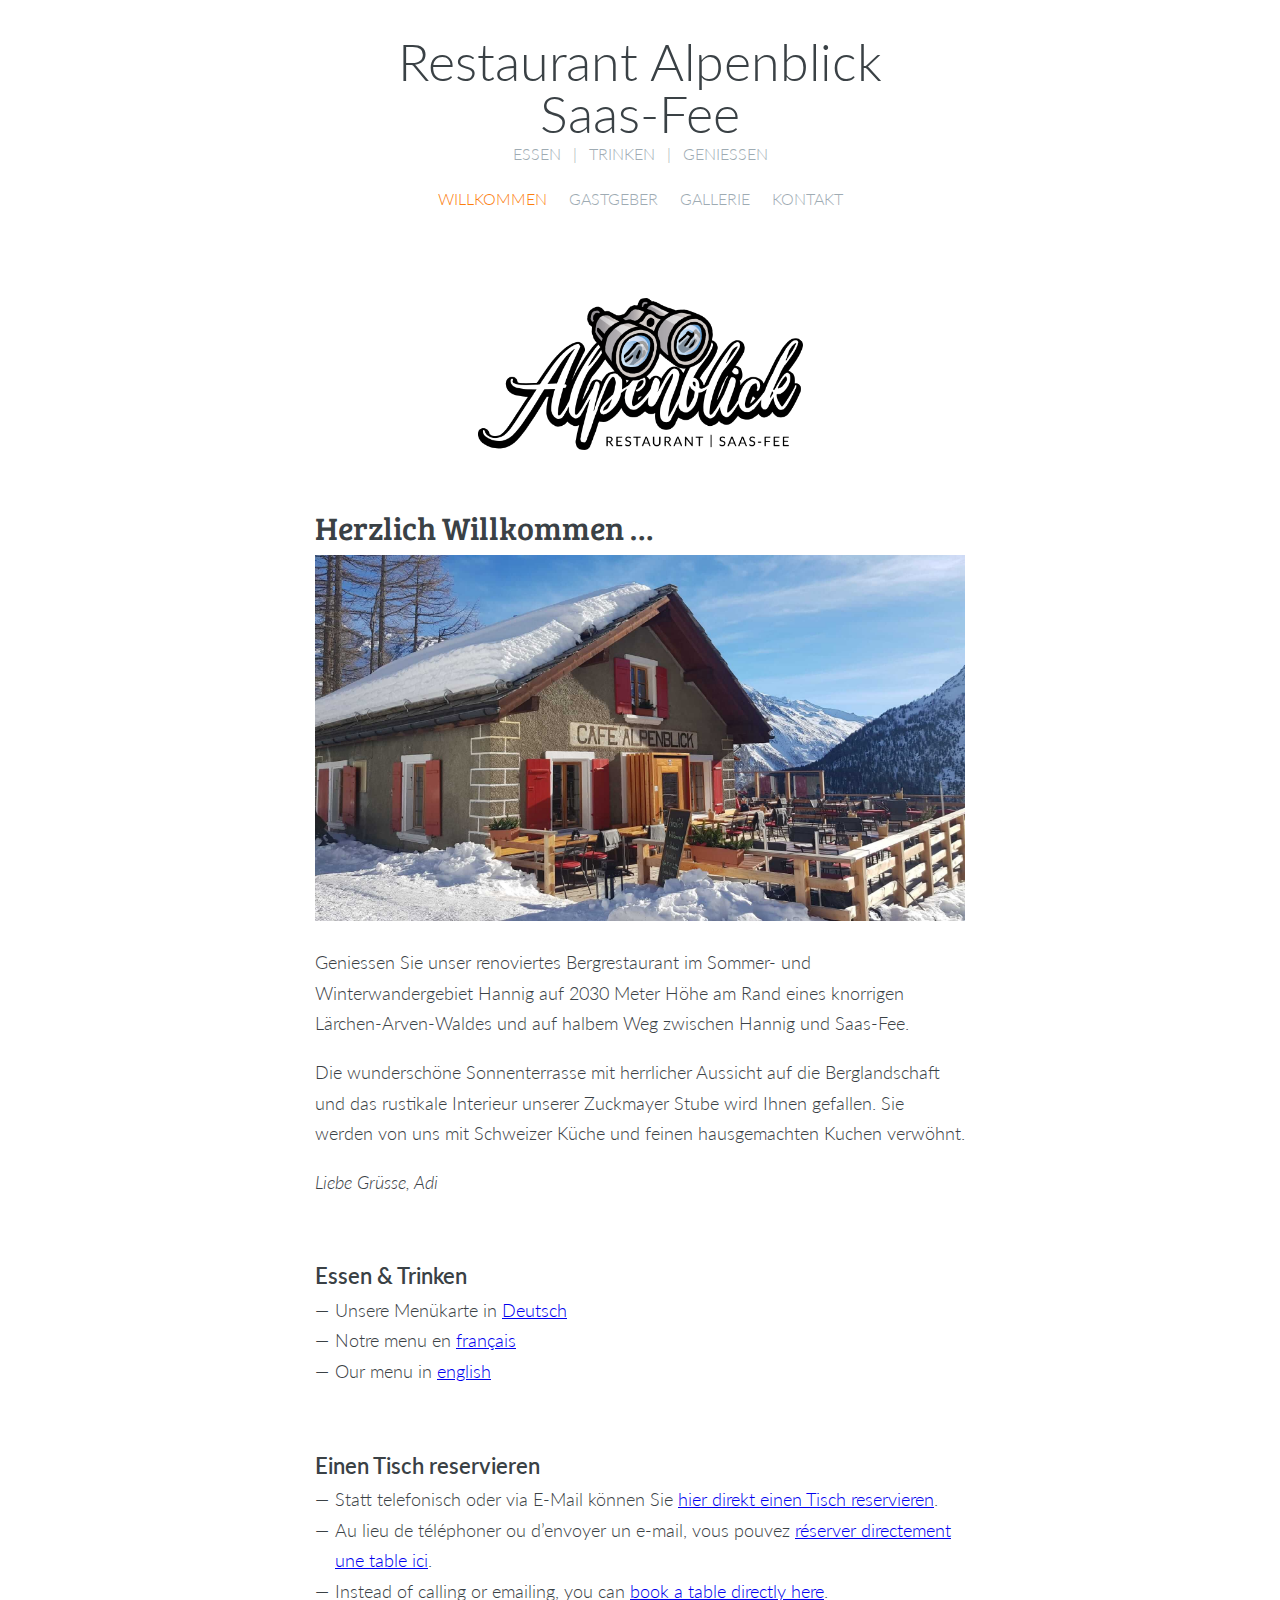
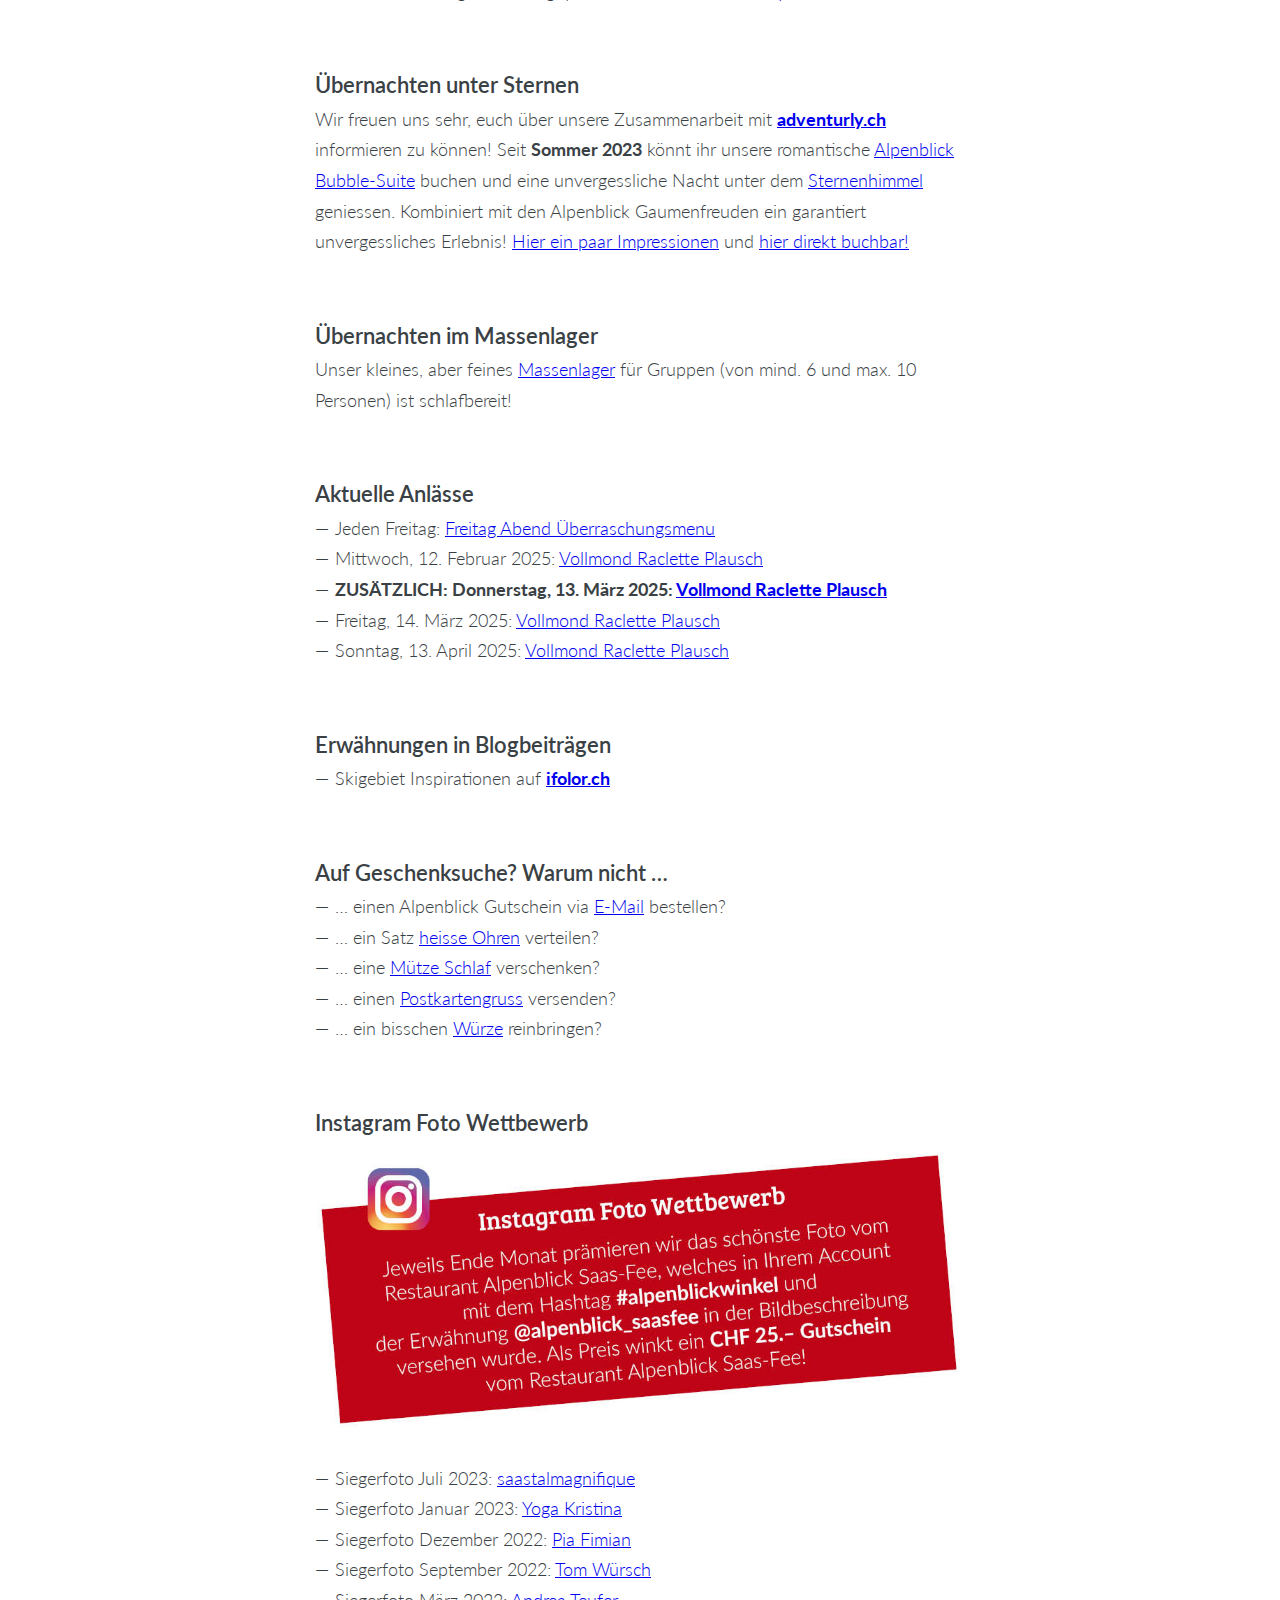
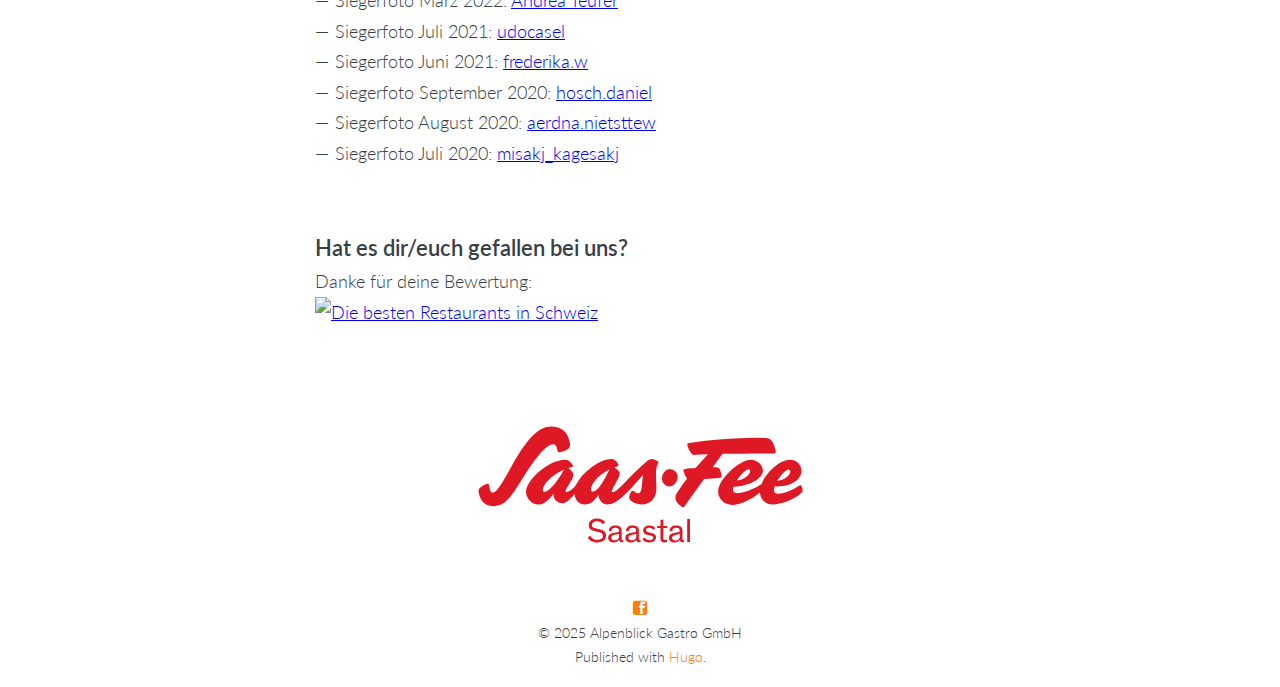
==== index.html @ 5781c960 "deploy: RetoZ/alpenblick-hugo@eaf0010322416b15259f20ec40ad30b18647a12d" ====
<!doctype html><html><head><meta name=generator content="Hugo 0.142.0"><meta charset=utf-8><meta http-equiv=X-UA-Compatible content="IE=edge"><title>Restaurant Alpenblick
</title><meta name=HandheldFriendly content="True"><meta name=viewport content="width=device-width,initial-scale=1"><link rel=stylesheet type=text/css href=/assets/css/normalize.css><link rel=stylesheet type=text/css href=/assets/css/icons.css><link rel=stylesheet type=text/css href=/assets/css/screen.css><link href="https://fonts.loli.net/css?family=Bree+Serif|Lato:100,100i,300,300i,400,400i,700,700i|Source+Code+Pro:300,400,500,700" rel=stylesheet><link rel=stylesheet href=/css/style.3af1e36d49b4e7aa6063a6a0d5d98c82af2ff0091cfccd1c402d019e5bbdfb0a.css integrity="sha256-OvHjbUm056pgY6ag1dmMgq8v8Akc/M0cQC0Bnlu9+wo=" media=screen><script src=https://cdn.jsdelivr.net/npm/jquery@1.12.4/dist/jquery.min.js></script><script type=text/javascript src=/assets/bigfoot/dist/bigfoot.js></script><link rel=stylesheet type=text/css href=/assets/bigfoot/dist/bigfoot-number.css><script type=text/javascript>$.bigfoot()</script></head><body class=homepage><header class=main-header><div class=main-header-content><h1 class=blog-title><a href=/>Restaurant Alpenblick<br>Saas-Fee</a></h1><h2 class=blog-description>Essen   |   Trinken   |   Geniessen</h2></div><div class=nav><a class="nav- nav-current" role=presentation href=/>Willkommen</a>
<a class=nav- role=presentation href=/about/>Gastgeber</a>
<a class=nav- role=presentation href=/gallery/>Gallerie</a>
<a class=nav- role=presentation href=/contact/>Kontakt</a></div></header><main class=content role=main><img src=images/Restaurant_Alpenblick_Saas_Fee_BLAU.png alt="Restaurant Alpenblick Saas-Fee Logo" class=logo><h1 id=herzlich-willkommen->Herzlich Willkommen &mldr;</h1><p><img src=images/Alpenblick_Ansicht_16.jpg alt=Alpenblick title=Alpenblick></p><p>Geniessen Sie unser renoviertes Bergrestaurant im Sommer- und Winterwandergebiet Hannig auf 2030 Meter Höhe am Rand eines knorrigen Lärchen-Arven-Waldes und auf halbem Weg zwischen Hannig und Saas-Fee.</p><p>Die wunderschöne Sonnenterrasse mit herrlicher Aussicht auf die Berglandschaft und das rustikale Interieur unserer Zuckmayer Stube wird Ihnen gefallen. Sie werden von uns mit Schweizer Küche und feinen hausgemachten Kuchen verwöhnt.</p><p><em>Liebe Grüsse, Adi</em></p><h2 id=essen--trinken>Essen & Trinken</h2><ul><li>Unsere Menükarte in <a href=images/Alpenblick_Menukarte_QR_Code_DE.pdf target=_blank>Deutsch</a></li><li>Notre menu en <a href=images/Alpenblick_Menukarte_QR_Code_FR.pdf target=_blank>français</a></li><li>Our menu in <a href=images/Alpenblick_Menukarte_QR_Code_EN.pdf target=_blank>english</a></li></ul><h2 id=einen-tisch-reservieren>Einen Tisch reservieren</h2><ul><li>Statt telefonisch oder via E-Mail können Sie <a href="https://reserve.foratable.com?restaurantHash=3be5e5e9c7df6d02cb707c204c71a1ba" target=_blank>hier direkt einen Tisch reservieren</a>.</li><li>Au lieu de téléphoner ou d&rsquo;envoyer un e-mail, vous pouvez <a href="https://reserve.foratable.com?restaurantHash=3be5e5e9c7df6d02cb707c204c71a1ba" target=_blank>réserver directement une table ici</a>.</li><li>Instead of calling or emailing, you can <a href="https://reserve.foratable.com?restaurantHash=3be5e5e9c7df6d02cb707c204c71a1ba" target=_blank>book a table directly here</a>.</li></ul><h2 id=übernachten-unter-sternen>Übernachten unter Sternen</h2><p>Wir freuen uns sehr, euch über unsere Zusammenarbeit mit <strong><a href=https://www.adventurly.ch target=_blank>adventurly.ch</a></strong> informieren zu können! Seit <strong>Sommer 2023</strong> könnt ihr unsere romantische <a href=images/Alpenblick_Bubble-Suite_Tag.jpg target=_blank>Alpenblick Bubble-Suite</a> buchen und eine unvergessliche Nacht unter dem <a href=images/Alpenblick_Bubble-Suite_Nacht.jpg target=_blank>Sternenhimmel</a> geniessen. Kombiniert mit den Alpenblick Gaumenfreuden ein garantiert unvergessliches Erlebnis! <a href=https://www.alpenblick-saasfee.ch/gallery/ target=_blank>Hier ein paar Impressionen</a> und <a href=https://adventurly.ch/unterkuenfte/bubble-suite-saas-fee/ target=_blank>hier direkt buchbar!</a></p><h2 id=übernachten-im-massenlager>Übernachten im Massenlager</h2><p>Unser kleines, aber feines <a href=images/Alpenblick_Flyer_Uebernachten_2022.jpg target=_blank>Massenlager</a> für Gruppen (von mind. 6 und max. 10 Personen) ist schlafbereit!</p><h2 id=aktuelle-anlässe>Aktuelle Anlässe</h2><ul><li>Jeden Freitag: <a href=images/Alpenblick_Flyer_Freitag_Abend_Menu_2024.jpg target=_blank>Freitag Abend Überraschungsmenu</a></li><li>Mittwoch, 12. Februar 2025: <a href=images/Alpenblick_Flyer_Vollmond_Raclette_Plausch.jpg target=_blank>Vollmond Raclette Plausch</a></li><li><strong>ZUSÄTZLICH: Donnerstag, 13. März 2025: <a href=images/Alpenblick_Flyer_Vollmond_Raclette_Plausch.jpg target=_blank>Vollmond Raclette Plausch</a></strong></li><li>Freitag, 14. März 2025: <a href=images/Alpenblick_Flyer_Vollmond_Raclette_Plausch.jpg target=_blank>Vollmond Raclette Plausch</a></li><li>Sonntag, 13. April 2025: <a href=images/Alpenblick_Flyer_Vollmond_Raclette_Plausch.jpg target=_blank>Vollmond Raclette Plausch</a></li></ul><h2 id=erwähnungen-in-blogbeiträgen>Erwähnungen in Blogbeiträgen</h2><ul><li>Skigebiet Inspirationen auf <strong><a href=https://www.ifolor.ch/inspirationen/skifahren-in-der-schweiz-die-besten-orte target=_blank>ifolor.ch</a></strong></li></ul><h2 id=auf-geschenksuche-warum-nicht->Auf Geschenksuche? Warum nicht &mldr;</h2><ul><li>&mldr; einen Alpenblick Gutschein via <a href="mailto:info@alpenblick-saasfee.ch?Subject=Gutscheinbestellung">E-Mail</a> bestellen?</li><li>&mldr; ein Satz <a href=images/Alpenblick_Stirnband.jpg target=_blank>heisse Ohren</a> verteilen?</li><li>&mldr; eine <a href=images/Alpenblick_Flyer_Uebernachten_2022.jpg target=_blank>Mütze Schlaf</a> verschenken?</li><li>&mldr; einen <a href=images/Alpenblick_Postkarten.jpg target=_blank>Postkartengruss</a> versenden?</li><li>&mldr; ein bisschen <a href=images/Alpenblick_Flyer_Verfeinern_2021.jpg target=_blank>Würze</a> reinbringen?</li></ul><h2 id=instagram-foto-wettbewerb>Instagram Foto Wettbewerb</h2><p><a href=https://www.instagram.com/alpenblick_saasfee/ target=_blank alt=Instagram title=Instagram><img src=images/Alpenblick_Insta_Foto_Wettbewerb.jpg alt=Instagram></a></p><ul><li>Siegerfoto Juli 2023: <a href=images/Alpenblick_alpenblickwinkel_23_07_saastalmagnifique.png target=_blank>saastalmagnifique</a></li><li>Siegerfoto Januar 2023: <a href=images/Alpenblick_alpenblickwinkel_23_01_yoga_kristina.png target=_blank>Yoga Kristina</a></li><li>Siegerfoto Dezember 2022: <a href=images/Alpenblick_alpenblickwinkel_22_12_fimian_pia.png target=_blank>Pia Fimian</a></li><li>Siegerfoto September 2022: <a href=images/Alpenblick_alpenblickwinkel_22_09_wuerschtom.png target=_blank>Tom Würsch</a></li><li>Siegerfoto März 2022: <a href=images/Alpenblick_alpenblickwinkel_22_03_Andrea_Teufer.png target=_blank>Andrea Teufer</a></li><li>Siegerfoto Juli 2021: <a href=images/Alpenblick_alpenblickwinkel_21_07_udocasel.png target=_blank>udocasel</a></li><li>Siegerfoto Juni 2021: <a href=images/Alpenblick_alpenblickwinkel_21_06_frederika_w.png target=_blank>frederika.w</a></li><li>Siegerfoto September 2020: <a href=images/Alpenblick_alpenblickwinkel_20_09_hosch_daniel.png target=_blank>hosch.daniel</a></li><li>Siegerfoto August 2020: <a href=images/Alpenblick_alpenblickwinkel_20_08_aerdna_nietsttew.png target=_blank>aerdna.nietsttew</a></li><li>Siegerfoto Juli 2020: <a href=images/Alpenblick_alpenblickwinkel_20_07_misakj_kagesakj.png target=_blank>misakj_kagesakj</a></li></ul><h2 id=hat-es-direuch-gefallen-bei-uns>Hat es dir/euch gefallen bei uns?</h2><p>Danke für deine Bewertung:<br><a href=https://www.suissegourmet.ch/saas-fee/restaurant-alpenblick/ target=_blank alt="Die besten Restaurants in Schweiz" title="Die besten Restaurants in Schweiz"><img src="https://www.suissegourmet.ch/gourmetbutton/stempel.php?rid=72573" alt="Die besten Restaurants in Schweiz"></a></p><br><p><a href=https://www.saas-fee.ch/ target=_blank alt=Saas-Fee title=Saas-Fee><img src=images/Saas-Fee_Logo_Rot_RGB.svg alt=Saas-Fee class=logo></a></p></main><footer class=site-footer><section class=facebook><a class=icon-facebook href=https://www.facebook.com/saasfee.ch/></a></section><section class=copyright>&copy; 2025 Alpenblick Gastro GmbH</section><section class=poweredby>Published with <a href=https://gohugo.io>Hugo</a>.</section></footer></body></html>
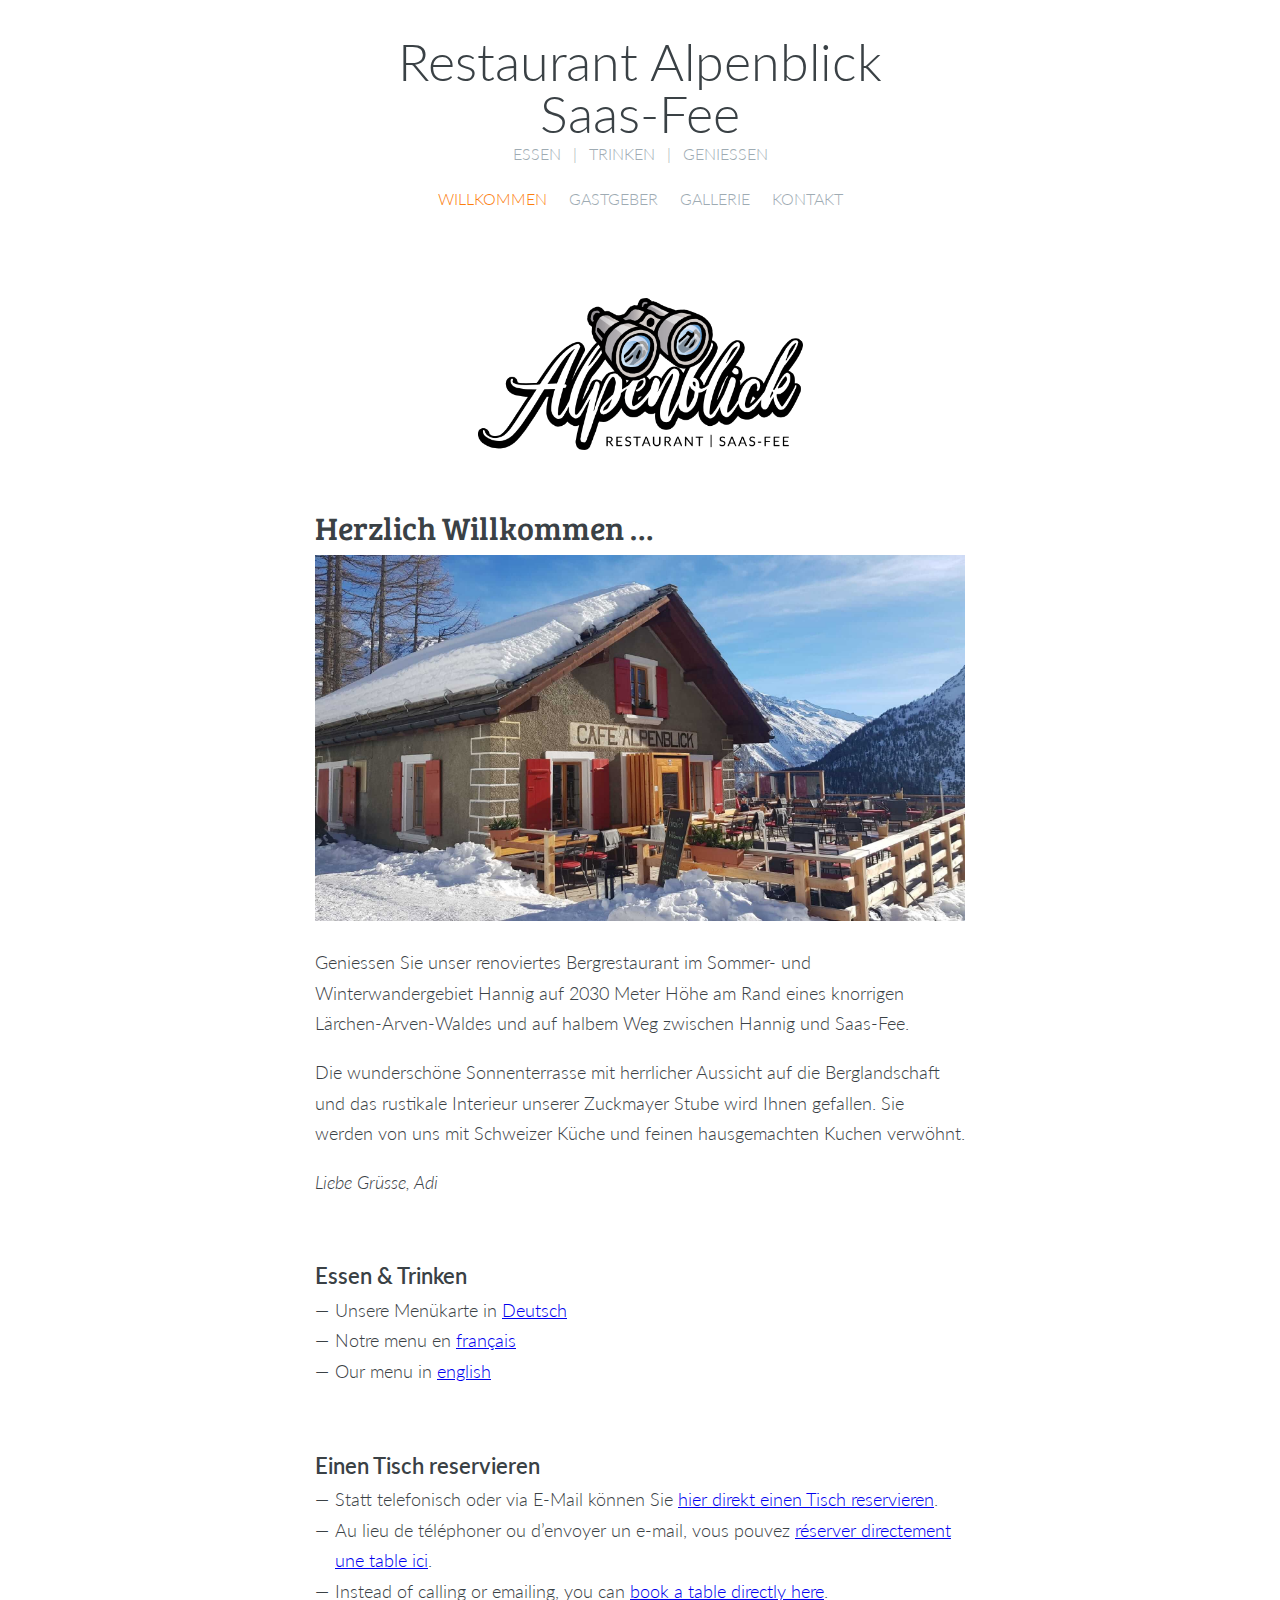
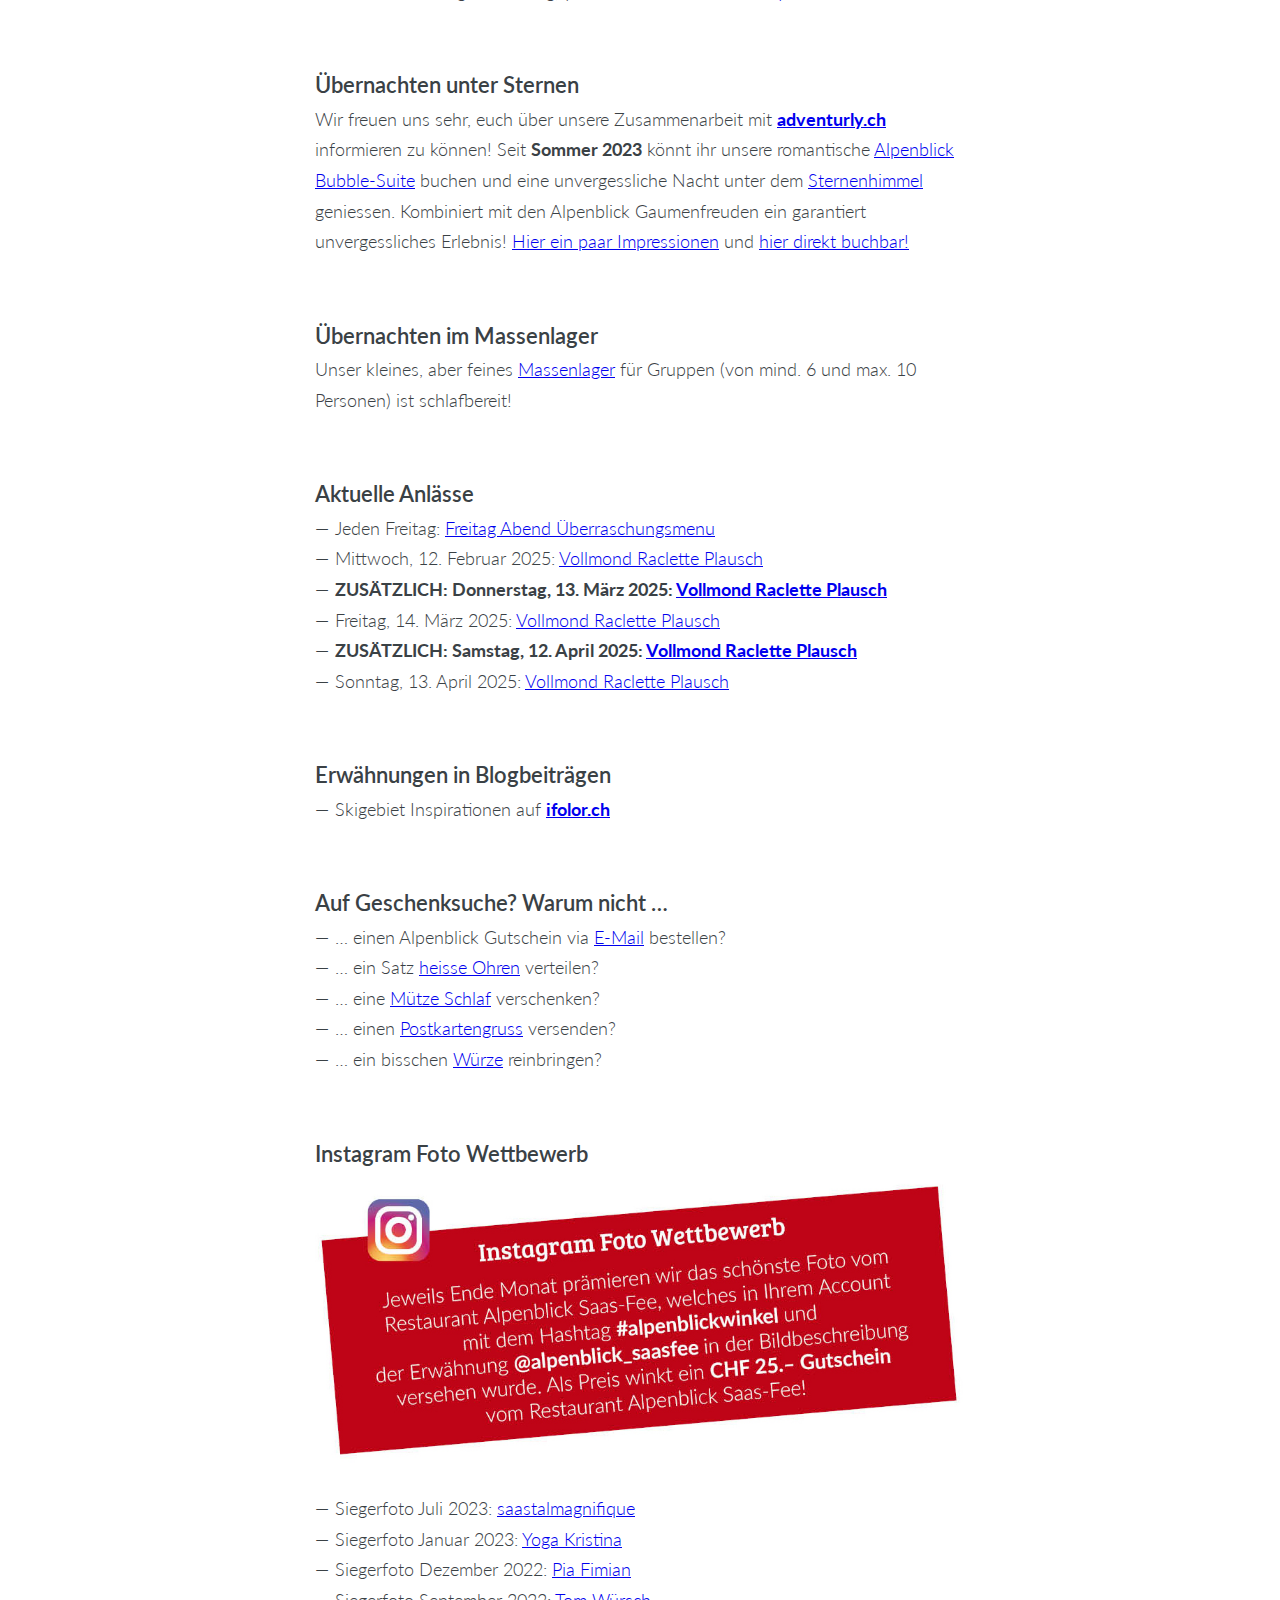
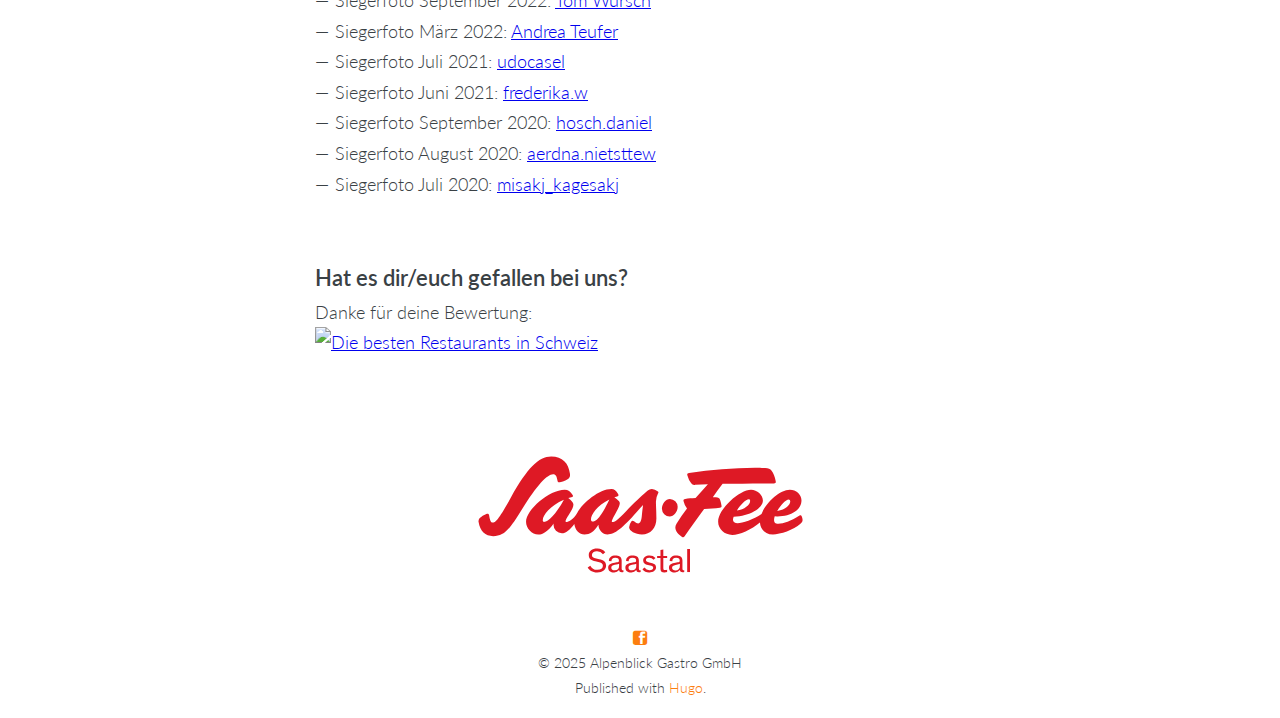
==== commit a5de5d34: "deploy: RetoZ/alpenblick-hugo@705851ea39616f5d61b96201c2abb0cee8f2a1cd" ====
--- a/index.html
+++ b/index.html
@@ -2,4 +2,4 @@
 </title><meta name=HandheldFriendly content="True"><meta name=viewport content="width=device-width,initial-scale=1"><link rel=stylesheet type=text/css href=/assets/css/normalize.css><link rel=stylesheet type=text/css href=/assets/css/icons.css><link rel=stylesheet type=text/css href=/assets/css/screen.css><link href="https://fonts.loli.net/css?family=Bree+Serif|Lato:100,100i,300,300i,400,400i,700,700i|Source+Code+Pro:300,400,500,700" rel=stylesheet><link rel=stylesheet href=/css/style.3af1e36d49b4e7aa6063a6a0d5d98c82af2ff0091cfccd1c402d019e5bbdfb0a.css integrity="sha256-OvHjbUm056pgY6ag1dmMgq8v8Akc/M0cQC0Bnlu9+wo=" media=screen><script src=https://cdn.jsdelivr.net/npm/jquery@1.12.4/dist/jquery.min.js></script><script type=text/javascript src=/assets/bigfoot/dist/bigfoot.js></script><link rel=stylesheet type=text/css href=/assets/bigfoot/dist/bigfoot-number.css><script type=text/javascript>$.bigfoot()</script></head><body class=homepage><header class=main-header><div class=main-header-content><h1 class=blog-title><a href=/>Restaurant Alpenblick<br>Saas-Fee</a></h1><h2 class=blog-description>Essen   |   Trinken   |   Geniessen</h2></div><div class=nav><a class="nav- nav-current" role=presentation href=/>Willkommen</a>
 <a class=nav- role=presentation href=/about/>Gastgeber</a>
 <a class=nav- role=presentation href=/gallery/>Gallerie</a>
-<a class=nav- role=presentation href=/contact/>Kontakt</a></div></header><main class=content role=main><img src=images/Restaurant_Alpenblick_Saas_Fee_BLAU.png alt="Restaurant Alpenblick Saas-Fee Logo" class=logo><h1 id=herzlich-willkommen->Herzlich Willkommen &mldr;</h1><p><img src=images/Alpenblick_Ansicht_16.jpg alt=Alpenblick title=Alpenblick></p><p>Geniessen Sie unser renoviertes Bergrestaurant im Sommer- und Winterwandergebiet Hannig auf 2030 Meter Höhe am Rand eines knorrigen Lärchen-Arven-Waldes und auf halbem Weg zwischen Hannig und Saas-Fee.</p><p>Die wunderschöne Sonnenterrasse mit herrlicher Aussicht auf die Berglandschaft und das rustikale Interieur unserer Zuckmayer Stube wird Ihnen gefallen. Sie werden von uns mit Schweizer Küche und feinen hausgemachten Kuchen verwöhnt.</p><p><em>Liebe Grüsse, Adi</em></p><h2 id=essen--trinken>Essen & Trinken</h2><ul><li>Unsere Menükarte in <a href=images/Alpenblick_Menukarte_QR_Code_DE.pdf target=_blank>Deutsch</a></li><li>Notre menu en <a href=images/Alpenblick_Menukarte_QR_Code_FR.pdf target=_blank>français</a></li><li>Our menu in <a href=images/Alpenblick_Menukarte_QR_Code_EN.pdf target=_blank>english</a></li></ul><h2 id=einen-tisch-reservieren>Einen Tisch reservieren</h2><ul><li>Statt telefonisch oder via E-Mail können Sie <a href="https://reserve.foratable.com?restaurantHash=3be5e5e9c7df6d02cb707c204c71a1ba" target=_blank>hier direkt einen Tisch reservieren</a>.</li><li>Au lieu de téléphoner ou d&rsquo;envoyer un e-mail, vous pouvez <a href="https://reserve.foratable.com?restaurantHash=3be5e5e9c7df6d02cb707c204c71a1ba" target=_blank>réserver directement une table ici</a>.</li><li>Instead of calling or emailing, you can <a href="https://reserve.foratable.com?restaurantHash=3be5e5e9c7df6d02cb707c204c71a1ba" target=_blank>book a table directly here</a>.</li></ul><h2 id=übernachten-unter-sternen>Übernachten unter Sternen</h2><p>Wir freuen uns sehr, euch über unsere Zusammenarbeit mit <strong><a href=https://www.adventurly.ch target=_blank>adventurly.ch</a></strong> informieren zu können! Seit <strong>Sommer 2023</strong> könnt ihr unsere romantische <a href=images/Alpenblick_Bubble-Suite_Tag.jpg target=_blank>Alpenblick Bubble-Suite</a> buchen und eine unvergessliche Nacht unter dem <a href=images/Alpenblick_Bubble-Suite_Nacht.jpg target=_blank>Sternenhimmel</a> geniessen. Kombiniert mit den Alpenblick Gaumenfreuden ein garantiert unvergessliches Erlebnis! <a href=https://www.alpenblick-saasfee.ch/gallery/ target=_blank>Hier ein paar Impressionen</a> und <a href=https://adventurly.ch/unterkuenfte/bubble-suite-saas-fee/ target=_blank>hier direkt buchbar!</a></p><h2 id=übernachten-im-massenlager>Übernachten im Massenlager</h2><p>Unser kleines, aber feines <a href=images/Alpenblick_Flyer_Uebernachten_2022.jpg target=_blank>Massenlager</a> für Gruppen (von mind. 6 und max. 10 Personen) ist schlafbereit!</p><h2 id=aktuelle-anlässe>Aktuelle Anlässe</h2><ul><li>Jeden Freitag: <a href=images/Alpenblick_Flyer_Freitag_Abend_Menu_2024.jpg target=_blank>Freitag Abend Überraschungsmenu</a></li><li>Mittwoch, 12. Februar 2025: <a href=images/Alpenblick_Flyer_Vollmond_Raclette_Plausch.jpg target=_blank>Vollmond Raclette Plausch</a></li><li><strong>ZUSÄTZLICH: Donnerstag, 13. März 2025: <a href=images/Alpenblick_Flyer_Vollmond_Raclette_Plausch.jpg target=_blank>Vollmond Raclette Plausch</a></strong></li><li>Freitag, 14. März 2025: <a href=images/Alpenblick_Flyer_Vollmond_Raclette_Plausch.jpg target=_blank>Vollmond Raclette Plausch</a></li><li>Sonntag, 13. April 2025: <a href=images/Alpenblick_Flyer_Vollmond_Raclette_Plausch.jpg target=_blank>Vollmond Raclette Plausch</a></li></ul><h2 id=erwähnungen-in-blogbeiträgen>Erwähnungen in Blogbeiträgen</h2><ul><li>Skigebiet Inspirationen auf <strong><a href=https://www.ifolor.ch/inspirationen/skifahren-in-der-schweiz-die-besten-orte target=_blank>ifolor.ch</a></strong></li></ul><h2 id=auf-geschenksuche-warum-nicht->Auf Geschenksuche? Warum nicht &mldr;</h2><ul><li>&mldr; einen Alpenblick Gutschein via <a href="mailto:info@alpenblick-saasfee.ch?Subject=Gutscheinbestellung">E-Mail</a> bestellen?</li><li>&mldr; ein Satz <a href=images/Alpenblick_Stirnband.jpg target=_blank>heisse Ohren</a> verteilen?</li><li>&mldr; eine <a href=images/Alpenblick_Flyer_Uebernachten_2022.jpg target=_blank>Mütze Schlaf</a> verschenken?</li><li>&mldr; einen <a href=images/Alpenblick_Postkarten.jpg target=_blank>Postkartengruss</a> versenden?</li><li>&mldr; ein bisschen <a href=images/Alpenblick_Flyer_Verfeinern_2021.jpg target=_blank>Würze</a> reinbringen?</li></ul><h2 id=instagram-foto-wettbewerb>Instagram Foto Wettbewerb</h2><p><a href=https://www.instagram.com/alpenblick_saasfee/ target=_blank alt=Instagram title=Instagram><img src=images/Alpenblick_Insta_Foto_Wettbewerb.jpg alt=Instagram></a></p><ul><li>Siegerfoto Juli 2023: <a href=images/Alpenblick_alpenblickwinkel_23_07_saastalmagnifique.png target=_blank>saastalmagnifique</a></li><li>Siegerfoto Januar 2023: <a href=images/Alpenblick_alpenblickwinkel_23_01_yoga_kristina.png target=_blank>Yoga Kristina</a></li><li>Siegerfoto Dezember 2022: <a href=images/Alpenblick_alpenblickwinkel_22_12_fimian_pia.png target=_blank>Pia Fimian</a></li><li>Siegerfoto September 2022: <a href=images/Alpenblick_alpenblickwinkel_22_09_wuerschtom.png target=_blank>Tom Würsch</a></li><li>Siegerfoto März 2022: <a href=images/Alpenblick_alpenblickwinkel_22_03_Andrea_Teufer.png target=_blank>Andrea Teufer</a></li><li>Siegerfoto Juli 2021: <a href=images/Alpenblick_alpenblickwinkel_21_07_udocasel.png target=_blank>udocasel</a></li><li>Siegerfoto Juni 2021: <a href=images/Alpenblick_alpenblickwinkel_21_06_frederika_w.png target=_blank>frederika.w</a></li><li>Siegerfoto September 2020: <a href=images/Alpenblick_alpenblickwinkel_20_09_hosch_daniel.png target=_blank>hosch.daniel</a></li><li>Siegerfoto August 2020: <a href=images/Alpenblick_alpenblickwinkel_20_08_aerdna_nietsttew.png target=_blank>aerdna.nietsttew</a></li><li>Siegerfoto Juli 2020: <a href=images/Alpenblick_alpenblickwinkel_20_07_misakj_kagesakj.png target=_blank>misakj_kagesakj</a></li></ul><h2 id=hat-es-direuch-gefallen-bei-uns>Hat es dir/euch gefallen bei uns?</h2><p>Danke für deine Bewertung:<br><a href=https://www.suissegourmet.ch/saas-fee/restaurant-alpenblick/ target=_blank alt="Die besten Restaurants in Schweiz" title="Die besten Restaurants in Schweiz"><img src="https://www.suissegourmet.ch/gourmetbutton/stempel.php?rid=72573" alt="Die besten Restaurants in Schweiz"></a></p><br><p><a href=https://www.saas-fee.ch/ target=_blank alt=Saas-Fee title=Saas-Fee><img src=images/Saas-Fee_Logo_Rot_RGB.svg alt=Saas-Fee class=logo></a></p></main><footer class=site-footer><section class=facebook><a class=icon-facebook href=https://www.facebook.com/saasfee.ch/></a></section><section class=copyright>&copy; 2025 Alpenblick Gastro GmbH</section><section class=poweredby>Published with <a href=https://gohugo.io>Hugo</a>.</section></footer></body></html>+<a class=nav- role=presentation href=/contact/>Kontakt</a></div></header><main class=content role=main><img src=images/Restaurant_Alpenblick_Saas_Fee_BLAU.png alt="Restaurant Alpenblick Saas-Fee Logo" class=logo><h1 id=herzlich-willkommen->Herzlich Willkommen &mldr;</h1><p><img src=images/Alpenblick_Ansicht_16.jpg alt=Alpenblick title=Alpenblick></p><p>Geniessen Sie unser renoviertes Bergrestaurant im Sommer- und Winterwandergebiet Hannig auf 2030 Meter Höhe am Rand eines knorrigen Lärchen-Arven-Waldes und auf halbem Weg zwischen Hannig und Saas-Fee.</p><p>Die wunderschöne Sonnenterrasse mit herrlicher Aussicht auf die Berglandschaft und das rustikale Interieur unserer Zuckmayer Stube wird Ihnen gefallen. Sie werden von uns mit Schweizer Küche und feinen hausgemachten Kuchen verwöhnt.</p><p><em>Liebe Grüsse, Adi</em></p><h2 id=essen--trinken>Essen & Trinken</h2><ul><li>Unsere Menükarte in <a href=images/Alpenblick_Menukarte_QR_Code_DE.pdf target=_blank>Deutsch</a></li><li>Notre menu en <a href=images/Alpenblick_Menukarte_QR_Code_FR.pdf target=_blank>français</a></li><li>Our menu in <a href=images/Alpenblick_Menukarte_QR_Code_EN.pdf target=_blank>english</a></li></ul><h2 id=einen-tisch-reservieren>Einen Tisch reservieren</h2><ul><li>Statt telefonisch oder via E-Mail können Sie <a href="https://reserve.foratable.com?restaurantHash=3be5e5e9c7df6d02cb707c204c71a1ba" target=_blank>hier direkt einen Tisch reservieren</a>.</li><li>Au lieu de téléphoner ou d&rsquo;envoyer un e-mail, vous pouvez <a href="https://reserve.foratable.com?restaurantHash=3be5e5e9c7df6d02cb707c204c71a1ba" target=_blank>réserver directement une table ici</a>.</li><li>Instead of calling or emailing, you can <a href="https://reserve.foratable.com?restaurantHash=3be5e5e9c7df6d02cb707c204c71a1ba" target=_blank>book a table directly here</a>.</li></ul><h2 id=übernachten-unter-sternen>Übernachten unter Sternen</h2><p>Wir freuen uns sehr, euch über unsere Zusammenarbeit mit <strong><a href=https://www.adventurly.ch target=_blank>adventurly.ch</a></strong> informieren zu können! Seit <strong>Sommer 2023</strong> könnt ihr unsere romantische <a href=images/Alpenblick_Bubble-Suite_Tag.jpg target=_blank>Alpenblick Bubble-Suite</a> buchen und eine unvergessliche Nacht unter dem <a href=images/Alpenblick_Bubble-Suite_Nacht.jpg target=_blank>Sternenhimmel</a> geniessen. Kombiniert mit den Alpenblick Gaumenfreuden ein garantiert unvergessliches Erlebnis! <a href=https://www.alpenblick-saasfee.ch/gallery/ target=_blank>Hier ein paar Impressionen</a> und <a href=https://adventurly.ch/unterkuenfte/bubble-suite-saas-fee/ target=_blank>hier direkt buchbar!</a></p><h2 id=übernachten-im-massenlager>Übernachten im Massenlager</h2><p>Unser kleines, aber feines <a href=images/Alpenblick_Flyer_Uebernachten_2022.jpg target=_blank>Massenlager</a> für Gruppen (von mind. 6 und max. 10 Personen) ist schlafbereit!</p><h2 id=aktuelle-anlässe>Aktuelle Anlässe</h2><ul><li>Jeden Freitag: <a href=images/Alpenblick_Flyer_Freitag_Abend_Menu_2024.jpg target=_blank>Freitag Abend Überraschungsmenu</a></li><li>Mittwoch, 12. Februar 2025: <a href=images/Alpenblick_Flyer_Vollmond_Raclette_Plausch.jpg target=_blank>Vollmond Raclette Plausch</a></li><li><strong>ZUSÄTZLICH: Donnerstag, 13. März 2025: <a href=images/Alpenblick_Flyer_Vollmond_Raclette_Plausch.jpg target=_blank>Vollmond Raclette Plausch</a></strong></li><li>Freitag, 14. März 2025: <a href=images/Alpenblick_Flyer_Vollmond_Raclette_Plausch.jpg target=_blank>Vollmond Raclette Plausch</a></li><li><strong>ZUSÄTZLICH: Samstag, 12. April 2025: <a href=images/Alpenblick_Flyer_Vollmond_Raclette_Plausch.jpg target=_blank>Vollmond Raclette Plausch</a></strong></li><li>Sonntag, 13. April 2025: <a href=images/Alpenblick_Flyer_Vollmond_Raclette_Plausch.jpg target=_blank>Vollmond Raclette Plausch</a></li></ul><h2 id=erwähnungen-in-blogbeiträgen>Erwähnungen in Blogbeiträgen</h2><ul><li>Skigebiet Inspirationen auf <strong><a href=https://www.ifolor.ch/inspirationen/skifahren-in-der-schweiz-die-besten-orte target=_blank>ifolor.ch</a></strong></li></ul><h2 id=auf-geschenksuche-warum-nicht->Auf Geschenksuche? Warum nicht &mldr;</h2><ul><li>&mldr; einen Alpenblick Gutschein via <a href="mailto:info@alpenblick-saasfee.ch?Subject=Gutscheinbestellung">E-Mail</a> bestellen?</li><li>&mldr; ein Satz <a href=images/Alpenblick_Stirnband.jpg target=_blank>heisse Ohren</a> verteilen?</li><li>&mldr; eine <a href=images/Alpenblick_Flyer_Uebernachten_2022.jpg target=_blank>Mütze Schlaf</a> verschenken?</li><li>&mldr; einen <a href=images/Alpenblick_Postkarten.jpg target=_blank>Postkartengruss</a> versenden?</li><li>&mldr; ein bisschen <a href=images/Alpenblick_Flyer_Verfeinern_2021.jpg target=_blank>Würze</a> reinbringen?</li></ul><h2 id=instagram-foto-wettbewerb>Instagram Foto Wettbewerb</h2><p><a href=https://www.instagram.com/alpenblick_saasfee/ target=_blank alt=Instagram title=Instagram><img src=images/Alpenblick_Insta_Foto_Wettbewerb.jpg alt=Instagram></a></p><ul><li>Siegerfoto Juli 2023: <a href=images/Alpenblick_alpenblickwinkel_23_07_saastalmagnifique.png target=_blank>saastalmagnifique</a></li><li>Siegerfoto Januar 2023: <a href=images/Alpenblick_alpenblickwinkel_23_01_yoga_kristina.png target=_blank>Yoga Kristina</a></li><li>Siegerfoto Dezember 2022: <a href=images/Alpenblick_alpenblickwinkel_22_12_fimian_pia.png target=_blank>Pia Fimian</a></li><li>Siegerfoto September 2022: <a href=images/Alpenblick_alpenblickwinkel_22_09_wuerschtom.png target=_blank>Tom Würsch</a></li><li>Siegerfoto März 2022: <a href=images/Alpenblick_alpenblickwinkel_22_03_Andrea_Teufer.png target=_blank>Andrea Teufer</a></li><li>Siegerfoto Juli 2021: <a href=images/Alpenblick_alpenblickwinkel_21_07_udocasel.png target=_blank>udocasel</a></li><li>Siegerfoto Juni 2021: <a href=images/Alpenblick_alpenblickwinkel_21_06_frederika_w.png target=_blank>frederika.w</a></li><li>Siegerfoto September 2020: <a href=images/Alpenblick_alpenblickwinkel_20_09_hosch_daniel.png target=_blank>hosch.daniel</a></li><li>Siegerfoto August 2020: <a href=images/Alpenblick_alpenblickwinkel_20_08_aerdna_nietsttew.png target=_blank>aerdna.nietsttew</a></li><li>Siegerfoto Juli 2020: <a href=images/Alpenblick_alpenblickwinkel_20_07_misakj_kagesakj.png target=_blank>misakj_kagesakj</a></li></ul><h2 id=hat-es-direuch-gefallen-bei-uns>Hat es dir/euch gefallen bei uns?</h2><p>Danke für deine Bewertung:<br><a href=https://www.suissegourmet.ch/saas-fee/restaurant-alpenblick/ target=_blank alt="Die besten Restaurants in Schweiz" title="Die besten Restaurants in Schweiz"><img src="https://www.suissegourmet.ch/gourmetbutton/stempel.php?rid=72573" alt="Die besten Restaurants in Schweiz"></a></p><br><p><a href=https://www.saas-fee.ch/ target=_blank alt=Saas-Fee title=Saas-Fee><img src=images/Saas-Fee_Logo_Rot_RGB.svg alt=Saas-Fee class=logo></a></p></main><footer class=site-footer><section class=facebook><a class=icon-facebook href=https://www.facebook.com/saasfee.ch/></a></section><section class=copyright>&copy; 2025 Alpenblick Gastro GmbH</section><section class=poweredby>Published with <a href=https://gohugo.io>Hugo</a>.</section></footer></body></html>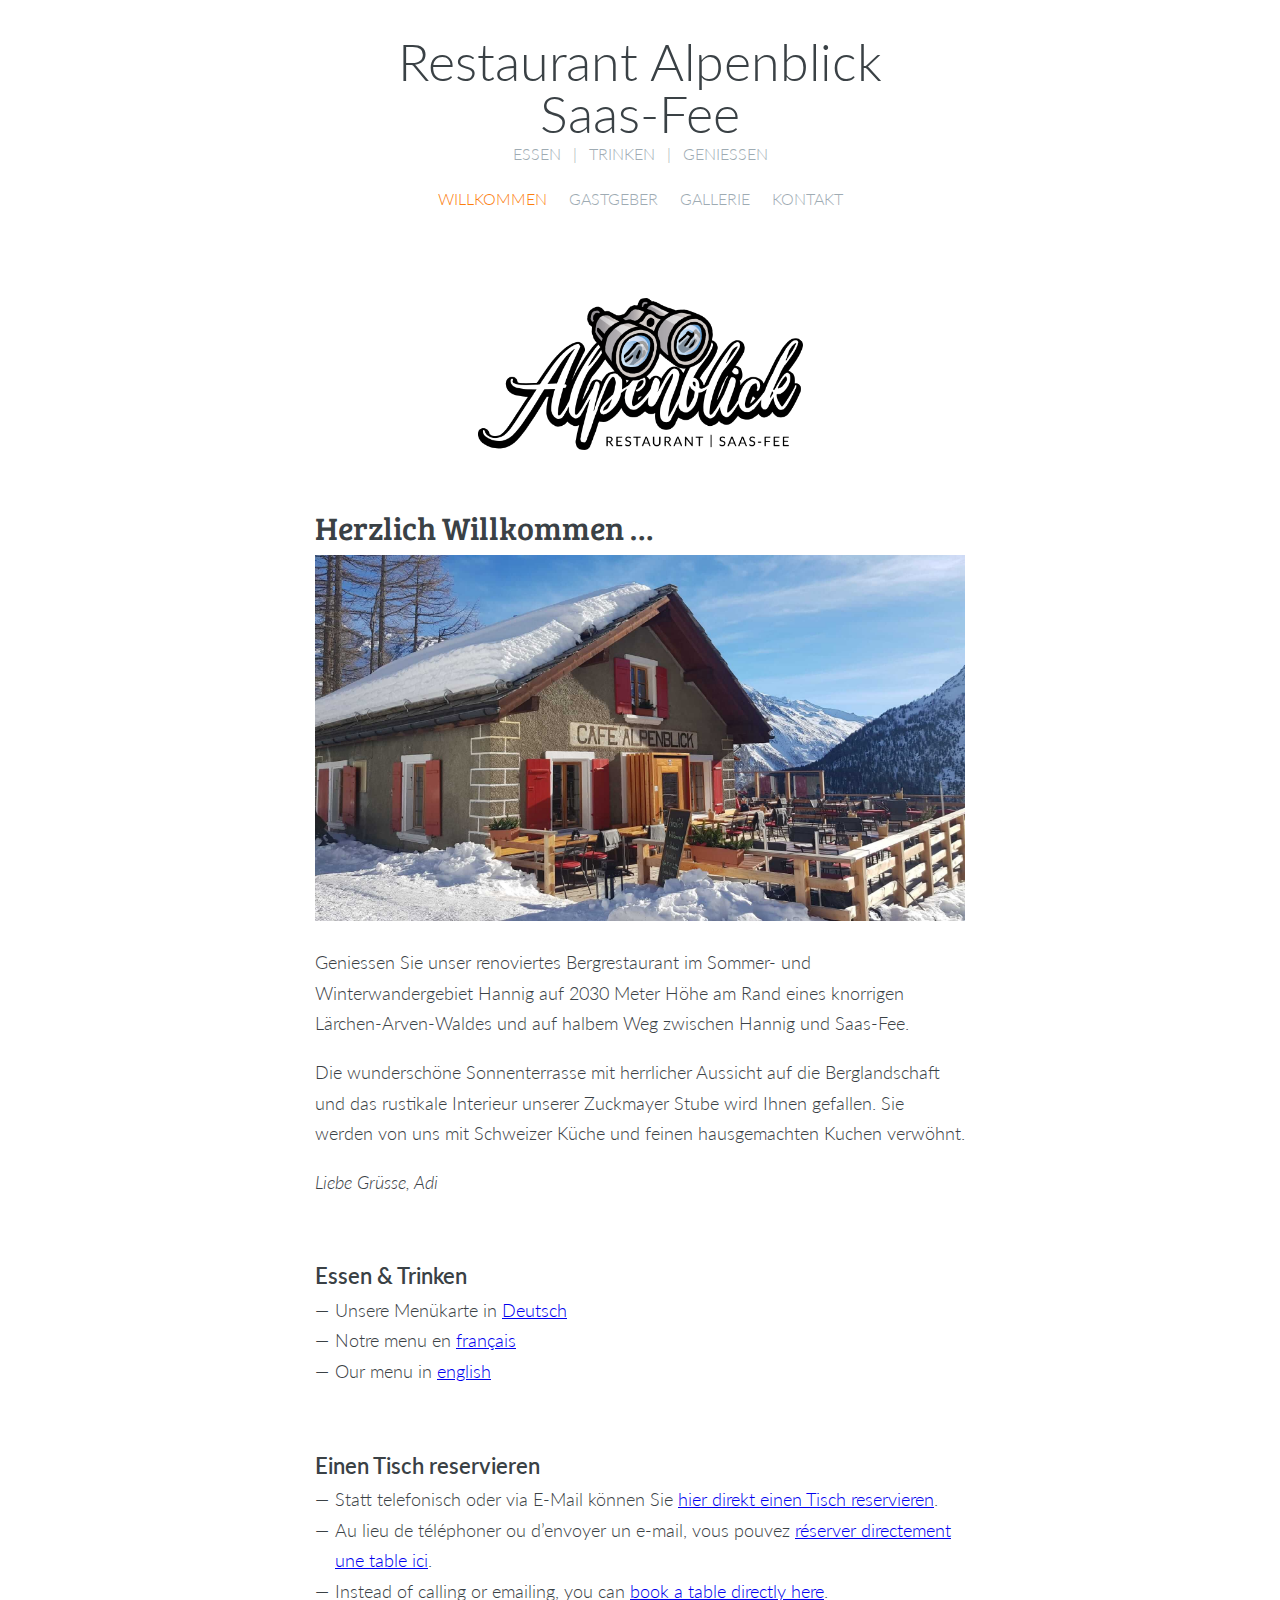
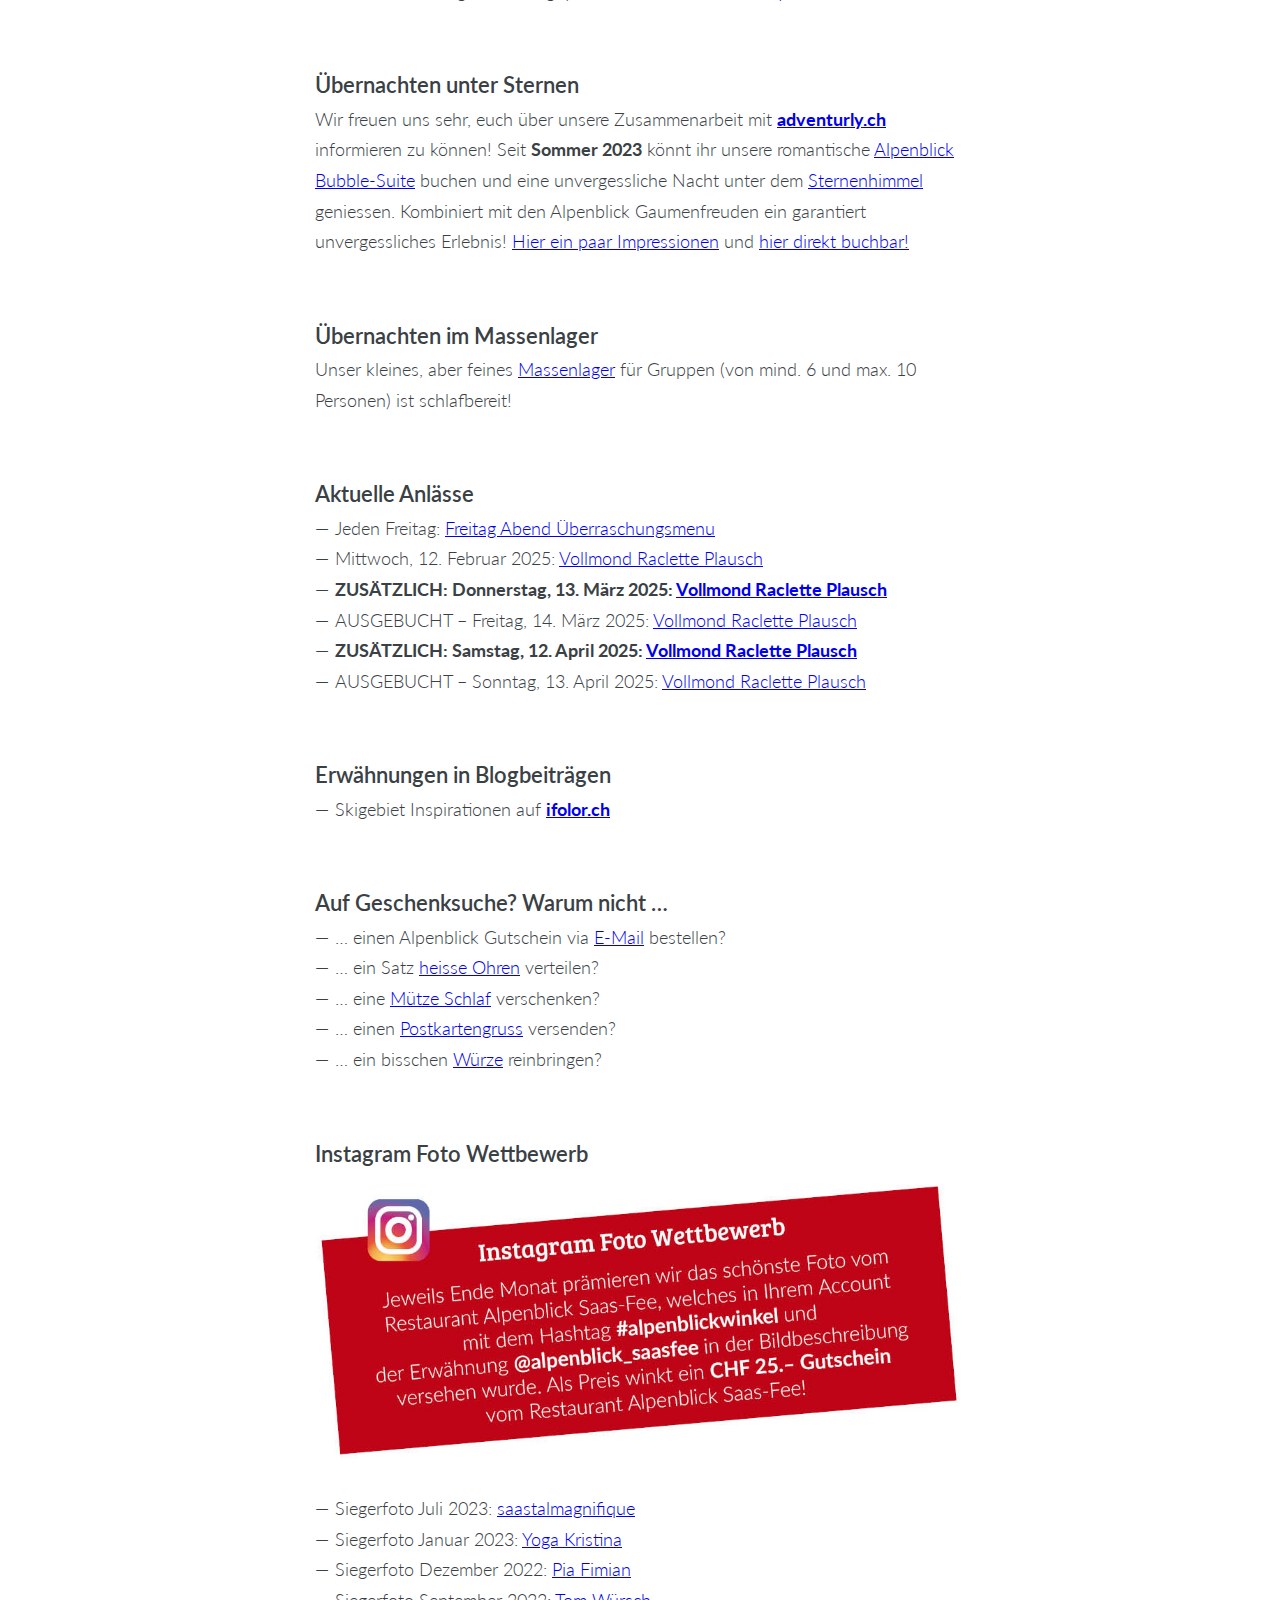
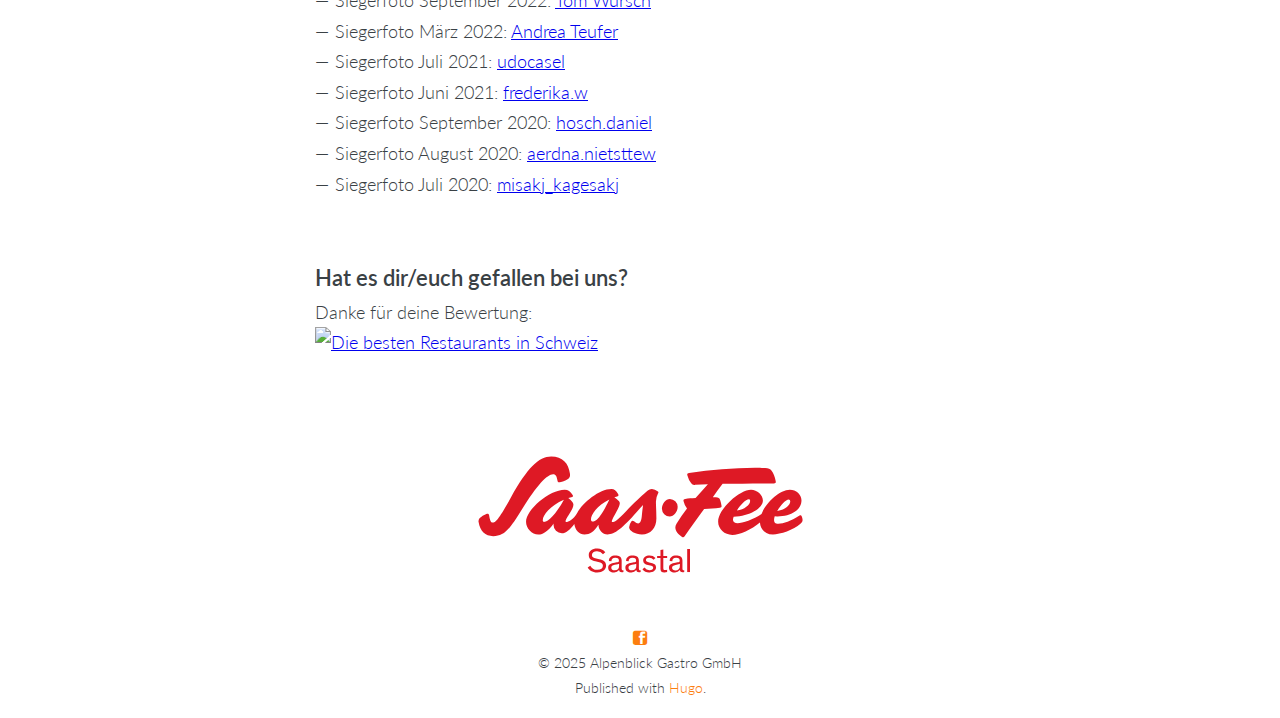
==== commit 3fa7327e: "deploy: RetoZ/alpenblick-hugo@2e07a2d1139e76eff16f93639094c2a77040b0a0" ====
--- a/index.html
+++ b/index.html
@@ -2,4 +2,4 @@
 </title><meta name=HandheldFriendly content="True"><meta name=viewport content="width=device-width,initial-scale=1"><link rel=stylesheet type=text/css href=/assets/css/normalize.css><link rel=stylesheet type=text/css href=/assets/css/icons.css><link rel=stylesheet type=text/css href=/assets/css/screen.css><link href="https://fonts.loli.net/css?family=Bree+Serif|Lato:100,100i,300,300i,400,400i,700,700i|Source+Code+Pro:300,400,500,700" rel=stylesheet><link rel=stylesheet href=/css/style.3af1e36d49b4e7aa6063a6a0d5d98c82af2ff0091cfccd1c402d019e5bbdfb0a.css integrity="sha256-OvHjbUm056pgY6ag1dmMgq8v8Akc/M0cQC0Bnlu9+wo=" media=screen><script src=https://cdn.jsdelivr.net/npm/jquery@1.12.4/dist/jquery.min.js></script><script type=text/javascript src=/assets/bigfoot/dist/bigfoot.js></script><link rel=stylesheet type=text/css href=/assets/bigfoot/dist/bigfoot-number.css><script type=text/javascript>$.bigfoot()</script></head><body class=homepage><header class=main-header><div class=main-header-content><h1 class=blog-title><a href=/>Restaurant Alpenblick<br>Saas-Fee</a></h1><h2 class=blog-description>Essen   |   Trinken   |   Geniessen</h2></div><div class=nav><a class="nav- nav-current" role=presentation href=/>Willkommen</a>
 <a class=nav- role=presentation href=/about/>Gastgeber</a>
 <a class=nav- role=presentation href=/gallery/>Gallerie</a>
-<a class=nav- role=presentation href=/contact/>Kontakt</a></div></header><main class=content role=main><img src=images/Restaurant_Alpenblick_Saas_Fee_BLAU.png alt="Restaurant Alpenblick Saas-Fee Logo" class=logo><h1 id=herzlich-willkommen->Herzlich Willkommen &mldr;</h1><p><img src=images/Alpenblick_Ansicht_16.jpg alt=Alpenblick title=Alpenblick></p><p>Geniessen Sie unser renoviertes Bergrestaurant im Sommer- und Winterwandergebiet Hannig auf 2030 Meter Höhe am Rand eines knorrigen Lärchen-Arven-Waldes und auf halbem Weg zwischen Hannig und Saas-Fee.</p><p>Die wunderschöne Sonnenterrasse mit herrlicher Aussicht auf die Berglandschaft und das rustikale Interieur unserer Zuckmayer Stube wird Ihnen gefallen. Sie werden von uns mit Schweizer Küche und feinen hausgemachten Kuchen verwöhnt.</p><p><em>Liebe Grüsse, Adi</em></p><h2 id=essen--trinken>Essen & Trinken</h2><ul><li>Unsere Menükarte in <a href=images/Alpenblick_Menukarte_QR_Code_DE.pdf target=_blank>Deutsch</a></li><li>Notre menu en <a href=images/Alpenblick_Menukarte_QR_Code_FR.pdf target=_blank>français</a></li><li>Our menu in <a href=images/Alpenblick_Menukarte_QR_Code_EN.pdf target=_blank>english</a></li></ul><h2 id=einen-tisch-reservieren>Einen Tisch reservieren</h2><ul><li>Statt telefonisch oder via E-Mail können Sie <a href="https://reserve.foratable.com?restaurantHash=3be5e5e9c7df6d02cb707c204c71a1ba" target=_blank>hier direkt einen Tisch reservieren</a>.</li><li>Au lieu de téléphoner ou d&rsquo;envoyer un e-mail, vous pouvez <a href="https://reserve.foratable.com?restaurantHash=3be5e5e9c7df6d02cb707c204c71a1ba" target=_blank>réserver directement une table ici</a>.</li><li>Instead of calling or emailing, you can <a href="https://reserve.foratable.com?restaurantHash=3be5e5e9c7df6d02cb707c204c71a1ba" target=_blank>book a table directly here</a>.</li></ul><h2 id=übernachten-unter-sternen>Übernachten unter Sternen</h2><p>Wir freuen uns sehr, euch über unsere Zusammenarbeit mit <strong><a href=https://www.adventurly.ch target=_blank>adventurly.ch</a></strong> informieren zu können! Seit <strong>Sommer 2023</strong> könnt ihr unsere romantische <a href=images/Alpenblick_Bubble-Suite_Tag.jpg target=_blank>Alpenblick Bubble-Suite</a> buchen und eine unvergessliche Nacht unter dem <a href=images/Alpenblick_Bubble-Suite_Nacht.jpg target=_blank>Sternenhimmel</a> geniessen. Kombiniert mit den Alpenblick Gaumenfreuden ein garantiert unvergessliches Erlebnis! <a href=https://www.alpenblick-saasfee.ch/gallery/ target=_blank>Hier ein paar Impressionen</a> und <a href=https://adventurly.ch/unterkuenfte/bubble-suite-saas-fee/ target=_blank>hier direkt buchbar!</a></p><h2 id=übernachten-im-massenlager>Übernachten im Massenlager</h2><p>Unser kleines, aber feines <a href=images/Alpenblick_Flyer_Uebernachten_2022.jpg target=_blank>Massenlager</a> für Gruppen (von mind. 6 und max. 10 Personen) ist schlafbereit!</p><h2 id=aktuelle-anlässe>Aktuelle Anlässe</h2><ul><li>Jeden Freitag: <a href=images/Alpenblick_Flyer_Freitag_Abend_Menu_2024.jpg target=_blank>Freitag Abend Überraschungsmenu</a></li><li>Mittwoch, 12. Februar 2025: <a href=images/Alpenblick_Flyer_Vollmond_Raclette_Plausch.jpg target=_blank>Vollmond Raclette Plausch</a></li><li><strong>ZUSÄTZLICH: Donnerstag, 13. März 2025: <a href=images/Alpenblick_Flyer_Vollmond_Raclette_Plausch.jpg target=_blank>Vollmond Raclette Plausch</a></strong></li><li>Freitag, 14. März 2025: <a href=images/Alpenblick_Flyer_Vollmond_Raclette_Plausch.jpg target=_blank>Vollmond Raclette Plausch</a></li><li><strong>ZUSÄTZLICH: Samstag, 12. April 2025: <a href=images/Alpenblick_Flyer_Vollmond_Raclette_Plausch.jpg target=_blank>Vollmond Raclette Plausch</a></strong></li><li>Sonntag, 13. April 2025: <a href=images/Alpenblick_Flyer_Vollmond_Raclette_Plausch.jpg target=_blank>Vollmond Raclette Plausch</a></li></ul><h2 id=erwähnungen-in-blogbeiträgen>Erwähnungen in Blogbeiträgen</h2><ul><li>Skigebiet Inspirationen auf <strong><a href=https://www.ifolor.ch/inspirationen/skifahren-in-der-schweiz-die-besten-orte target=_blank>ifolor.ch</a></strong></li></ul><h2 id=auf-geschenksuche-warum-nicht->Auf Geschenksuche? Warum nicht &mldr;</h2><ul><li>&mldr; einen Alpenblick Gutschein via <a href="mailto:info@alpenblick-saasfee.ch?Subject=Gutscheinbestellung">E-Mail</a> bestellen?</li><li>&mldr; ein Satz <a href=images/Alpenblick_Stirnband.jpg target=_blank>heisse Ohren</a> verteilen?</li><li>&mldr; eine <a href=images/Alpenblick_Flyer_Uebernachten_2022.jpg target=_blank>Mütze Schlaf</a> verschenken?</li><li>&mldr; einen <a href=images/Alpenblick_Postkarten.jpg target=_blank>Postkartengruss</a> versenden?</li><li>&mldr; ein bisschen <a href=images/Alpenblick_Flyer_Verfeinern_2021.jpg target=_blank>Würze</a> reinbringen?</li></ul><h2 id=instagram-foto-wettbewerb>Instagram Foto Wettbewerb</h2><p><a href=https://www.instagram.com/alpenblick_saasfee/ target=_blank alt=Instagram title=Instagram><img src=images/Alpenblick_Insta_Foto_Wettbewerb.jpg alt=Instagram></a></p><ul><li>Siegerfoto Juli 2023: <a href=images/Alpenblick_alpenblickwinkel_23_07_saastalmagnifique.png target=_blank>saastalmagnifique</a></li><li>Siegerfoto Januar 2023: <a href=images/Alpenblick_alpenblickwinkel_23_01_yoga_kristina.png target=_blank>Yoga Kristina</a></li><li>Siegerfoto Dezember 2022: <a href=images/Alpenblick_alpenblickwinkel_22_12_fimian_pia.png target=_blank>Pia Fimian</a></li><li>Siegerfoto September 2022: <a href=images/Alpenblick_alpenblickwinkel_22_09_wuerschtom.png target=_blank>Tom Würsch</a></li><li>Siegerfoto März 2022: <a href=images/Alpenblick_alpenblickwinkel_22_03_Andrea_Teufer.png target=_blank>Andrea Teufer</a></li><li>Siegerfoto Juli 2021: <a href=images/Alpenblick_alpenblickwinkel_21_07_udocasel.png target=_blank>udocasel</a></li><li>Siegerfoto Juni 2021: <a href=images/Alpenblick_alpenblickwinkel_21_06_frederika_w.png target=_blank>frederika.w</a></li><li>Siegerfoto September 2020: <a href=images/Alpenblick_alpenblickwinkel_20_09_hosch_daniel.png target=_blank>hosch.daniel</a></li><li>Siegerfoto August 2020: <a href=images/Alpenblick_alpenblickwinkel_20_08_aerdna_nietsttew.png target=_blank>aerdna.nietsttew</a></li><li>Siegerfoto Juli 2020: <a href=images/Alpenblick_alpenblickwinkel_20_07_misakj_kagesakj.png target=_blank>misakj_kagesakj</a></li></ul><h2 id=hat-es-direuch-gefallen-bei-uns>Hat es dir/euch gefallen bei uns?</h2><p>Danke für deine Bewertung:<br><a href=https://www.suissegourmet.ch/saas-fee/restaurant-alpenblick/ target=_blank alt="Die besten Restaurants in Schweiz" title="Die besten Restaurants in Schweiz"><img src="https://www.suissegourmet.ch/gourmetbutton/stempel.php?rid=72573" alt="Die besten Restaurants in Schweiz"></a></p><br><p><a href=https://www.saas-fee.ch/ target=_blank alt=Saas-Fee title=Saas-Fee><img src=images/Saas-Fee_Logo_Rot_RGB.svg alt=Saas-Fee class=logo></a></p></main><footer class=site-footer><section class=facebook><a class=icon-facebook href=https://www.facebook.com/saasfee.ch/></a></section><section class=copyright>&copy; 2025 Alpenblick Gastro GmbH</section><section class=poweredby>Published with <a href=https://gohugo.io>Hugo</a>.</section></footer></body></html>+<a class=nav- role=presentation href=/contact/>Kontakt</a></div></header><main class=content role=main><img src=images/Restaurant_Alpenblick_Saas_Fee_BLAU.png alt="Restaurant Alpenblick Saas-Fee Logo" class=logo><h1 id=herzlich-willkommen->Herzlich Willkommen &mldr;</h1><p><img src=images/Alpenblick_Ansicht_16.jpg alt=Alpenblick title=Alpenblick></p><p>Geniessen Sie unser renoviertes Bergrestaurant im Sommer- und Winterwandergebiet Hannig auf 2030 Meter Höhe am Rand eines knorrigen Lärchen-Arven-Waldes und auf halbem Weg zwischen Hannig und Saas-Fee.</p><p>Die wunderschöne Sonnenterrasse mit herrlicher Aussicht auf die Berglandschaft und das rustikale Interieur unserer Zuckmayer Stube wird Ihnen gefallen. Sie werden von uns mit Schweizer Küche und feinen hausgemachten Kuchen verwöhnt.</p><p><em>Liebe Grüsse, Adi</em></p><h2 id=essen--trinken>Essen & Trinken</h2><ul><li>Unsere Menükarte in <a href=images/Alpenblick_Menukarte_QR_Code_DE.pdf target=_blank>Deutsch</a></li><li>Notre menu en <a href=images/Alpenblick_Menukarte_QR_Code_FR.pdf target=_blank>français</a></li><li>Our menu in <a href=images/Alpenblick_Menukarte_QR_Code_EN.pdf target=_blank>english</a></li></ul><h2 id=einen-tisch-reservieren>Einen Tisch reservieren</h2><ul><li>Statt telefonisch oder via E-Mail können Sie <a href="https://reserve.foratable.com?restaurantHash=3be5e5e9c7df6d02cb707c204c71a1ba" target=_blank>hier direkt einen Tisch reservieren</a>.</li><li>Au lieu de téléphoner ou d&rsquo;envoyer un e-mail, vous pouvez <a href="https://reserve.foratable.com?restaurantHash=3be5e5e9c7df6d02cb707c204c71a1ba" target=_blank>réserver directement une table ici</a>.</li><li>Instead of calling or emailing, you can <a href="https://reserve.foratable.com?restaurantHash=3be5e5e9c7df6d02cb707c204c71a1ba" target=_blank>book a table directly here</a>.</li></ul><h2 id=übernachten-unter-sternen>Übernachten unter Sternen</h2><p>Wir freuen uns sehr, euch über unsere Zusammenarbeit mit <strong><a href=https://www.adventurly.ch target=_blank>adventurly.ch</a></strong> informieren zu können! Seit <strong>Sommer 2023</strong> könnt ihr unsere romantische <a href=images/Alpenblick_Bubble-Suite_Tag.jpg target=_blank>Alpenblick Bubble-Suite</a> buchen und eine unvergessliche Nacht unter dem <a href=images/Alpenblick_Bubble-Suite_Nacht.jpg target=_blank>Sternenhimmel</a> geniessen. Kombiniert mit den Alpenblick Gaumenfreuden ein garantiert unvergessliches Erlebnis! <a href=https://www.alpenblick-saasfee.ch/gallery/ target=_blank>Hier ein paar Impressionen</a> und <a href=https://adventurly.ch/unterkuenfte/bubble-suite-saas-fee/ target=_blank>hier direkt buchbar!</a></p><h2 id=übernachten-im-massenlager>Übernachten im Massenlager</h2><p>Unser kleines, aber feines <a href=images/Alpenblick_Flyer_Uebernachten_2022.jpg target=_blank>Massenlager</a> für Gruppen (von mind. 6 und max. 10 Personen) ist schlafbereit!</p><h2 id=aktuelle-anlässe>Aktuelle Anlässe</h2><ul><li>Jeden Freitag: <a href=images/Alpenblick_Flyer_Freitag_Abend_Menu_2024.jpg target=_blank>Freitag Abend Überraschungsmenu</a></li><li>Mittwoch, 12. Februar 2025: <a href=images/Alpenblick_Flyer_Vollmond_Raclette_Plausch.jpg target=_blank>Vollmond Raclette Plausch</a></li><li><strong>ZUSÄTZLICH: Donnerstag, 13. März 2025: <a href=images/Alpenblick_Flyer_Vollmond_Raclette_Plausch.jpg target=_blank>Vollmond Raclette Plausch</a></strong></li><li>AUSGEBUCHT – Freitag, 14. März 2025: <a href=images/Alpenblick_Flyer_Vollmond_Raclette_Plausch.jpg target=_blank>Vollmond Raclette Plausch</a></li><li><strong>ZUSÄTZLICH: Samstag, 12. April 2025: <a href=images/Alpenblick_Flyer_Vollmond_Raclette_Plausch.jpg target=_blank>Vollmond Raclette Plausch</a></strong></li><li>AUSGEBUCHT – Sonntag, 13. April 2025: <a href=images/Alpenblick_Flyer_Vollmond_Raclette_Plausch.jpg target=_blank>Vollmond Raclette Plausch</a></li></ul><h2 id=erwähnungen-in-blogbeiträgen>Erwähnungen in Blogbeiträgen</h2><ul><li>Skigebiet Inspirationen auf <strong><a href=https://www.ifolor.ch/inspirationen/skifahren-in-der-schweiz-die-besten-orte target=_blank>ifolor.ch</a></strong></li></ul><h2 id=auf-geschenksuche-warum-nicht->Auf Geschenksuche? Warum nicht &mldr;</h2><ul><li>&mldr; einen Alpenblick Gutschein via <a href="mailto:info@alpenblick-saasfee.ch?Subject=Gutscheinbestellung">E-Mail</a> bestellen?</li><li>&mldr; ein Satz <a href=images/Alpenblick_Stirnband.jpg target=_blank>heisse Ohren</a> verteilen?</li><li>&mldr; eine <a href=images/Alpenblick_Flyer_Uebernachten_2022.jpg target=_blank>Mütze Schlaf</a> verschenken?</li><li>&mldr; einen <a href=images/Alpenblick_Postkarten.jpg target=_blank>Postkartengruss</a> versenden?</li><li>&mldr; ein bisschen <a href=images/Alpenblick_Flyer_Verfeinern_2021.jpg target=_blank>Würze</a> reinbringen?</li></ul><h2 id=instagram-foto-wettbewerb>Instagram Foto Wettbewerb</h2><p><a href=https://www.instagram.com/alpenblick_saasfee/ target=_blank alt=Instagram title=Instagram><img src=images/Alpenblick_Insta_Foto_Wettbewerb.jpg alt=Instagram></a></p><ul><li>Siegerfoto Juli 2023: <a href=images/Alpenblick_alpenblickwinkel_23_07_saastalmagnifique.png target=_blank>saastalmagnifique</a></li><li>Siegerfoto Januar 2023: <a href=images/Alpenblick_alpenblickwinkel_23_01_yoga_kristina.png target=_blank>Yoga Kristina</a></li><li>Siegerfoto Dezember 2022: <a href=images/Alpenblick_alpenblickwinkel_22_12_fimian_pia.png target=_blank>Pia Fimian</a></li><li>Siegerfoto September 2022: <a href=images/Alpenblick_alpenblickwinkel_22_09_wuerschtom.png target=_blank>Tom Würsch</a></li><li>Siegerfoto März 2022: <a href=images/Alpenblick_alpenblickwinkel_22_03_Andrea_Teufer.png target=_blank>Andrea Teufer</a></li><li>Siegerfoto Juli 2021: <a href=images/Alpenblick_alpenblickwinkel_21_07_udocasel.png target=_blank>udocasel</a></li><li>Siegerfoto Juni 2021: <a href=images/Alpenblick_alpenblickwinkel_21_06_frederika_w.png target=_blank>frederika.w</a></li><li>Siegerfoto September 2020: <a href=images/Alpenblick_alpenblickwinkel_20_09_hosch_daniel.png target=_blank>hosch.daniel</a></li><li>Siegerfoto August 2020: <a href=images/Alpenblick_alpenblickwinkel_20_08_aerdna_nietsttew.png target=_blank>aerdna.nietsttew</a></li><li>Siegerfoto Juli 2020: <a href=images/Alpenblick_alpenblickwinkel_20_07_misakj_kagesakj.png target=_blank>misakj_kagesakj</a></li></ul><h2 id=hat-es-direuch-gefallen-bei-uns>Hat es dir/euch gefallen bei uns?</h2><p>Danke für deine Bewertung:<br><a href=https://www.suissegourmet.ch/saas-fee/restaurant-alpenblick/ target=_blank alt="Die besten Restaurants in Schweiz" title="Die besten Restaurants in Schweiz"><img src="https://www.suissegourmet.ch/gourmetbutton/stempel.php?rid=72573" alt="Die besten Restaurants in Schweiz"></a></p><br><p><a href=https://www.saas-fee.ch/ target=_blank alt=Saas-Fee title=Saas-Fee><img src=images/Saas-Fee_Logo_Rot_RGB.svg alt=Saas-Fee class=logo></a></p></main><footer class=site-footer><section class=facebook><a class=icon-facebook href=https://www.facebook.com/saasfee.ch/></a></section><section class=copyright>&copy; 2025 Alpenblick Gastro GmbH</section><section class=poweredby>Published with <a href=https://gohugo.io>Hugo</a>.</section></footer></body></html>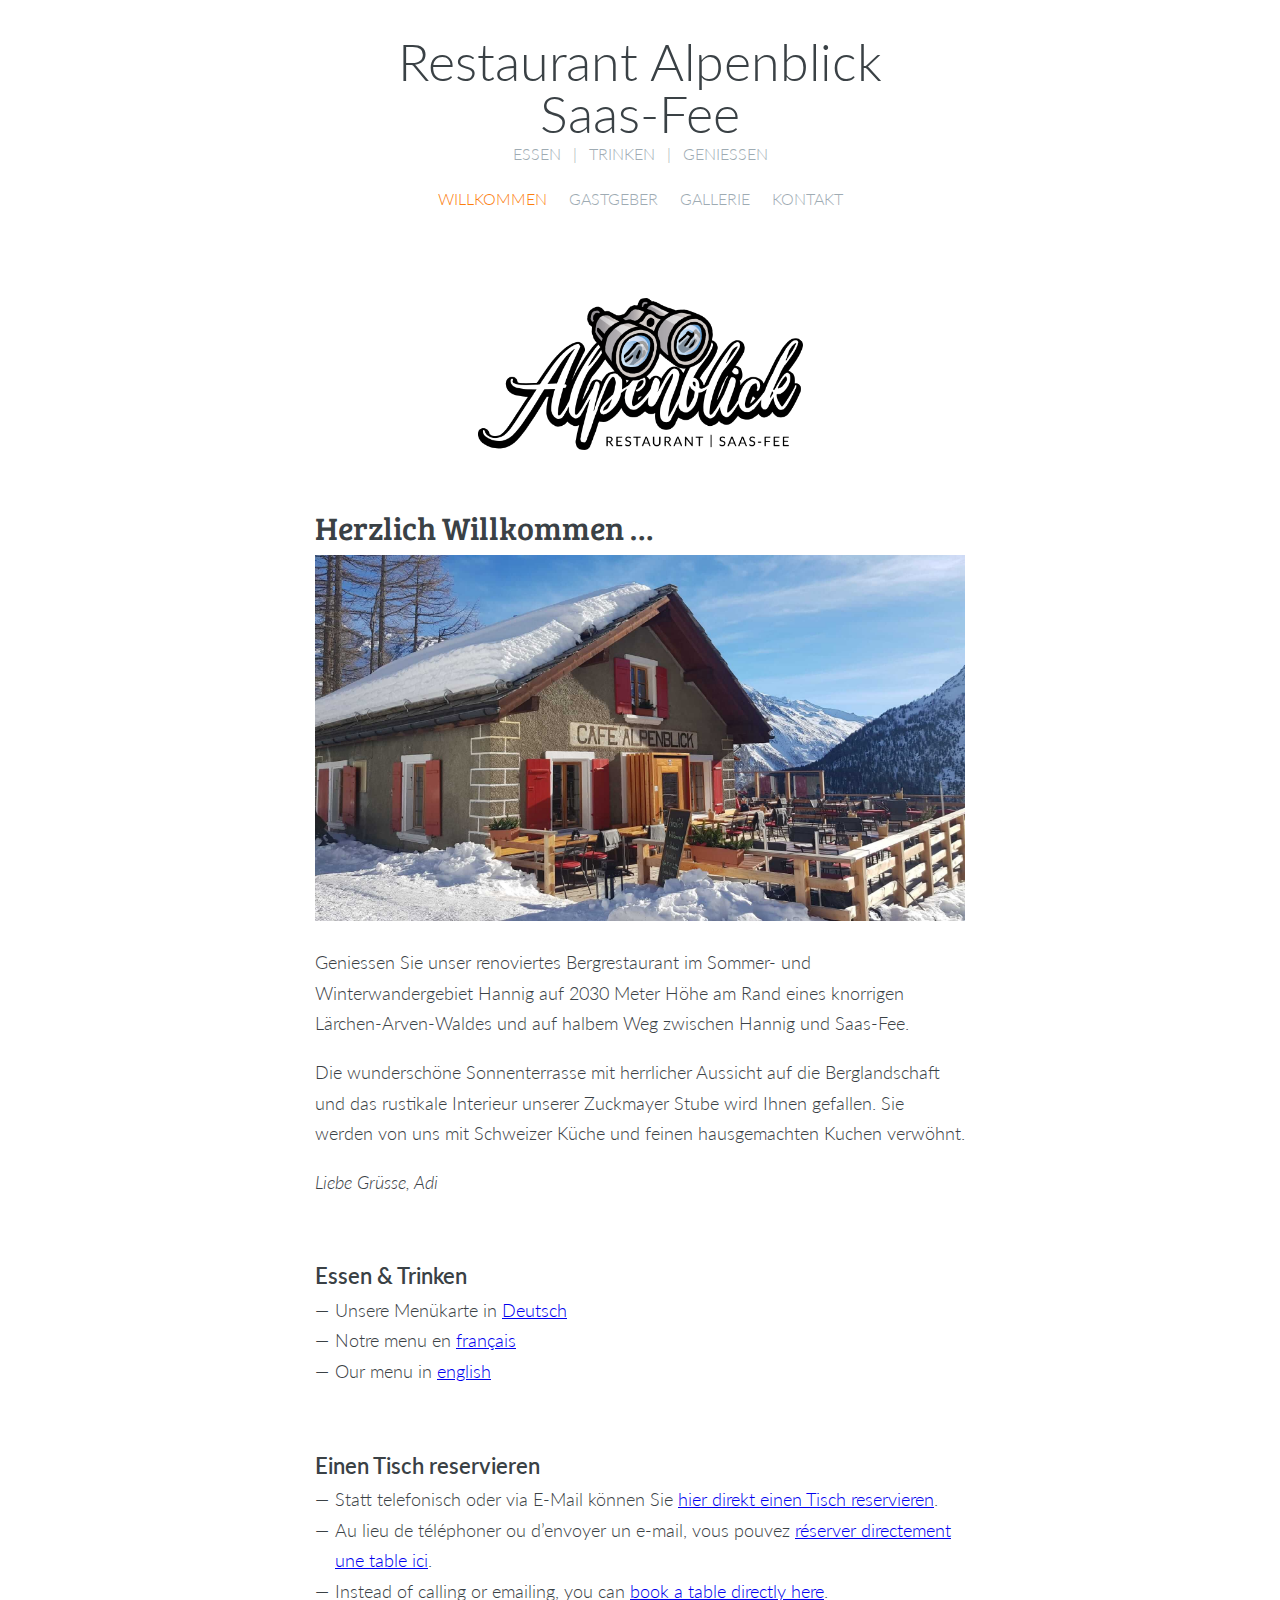
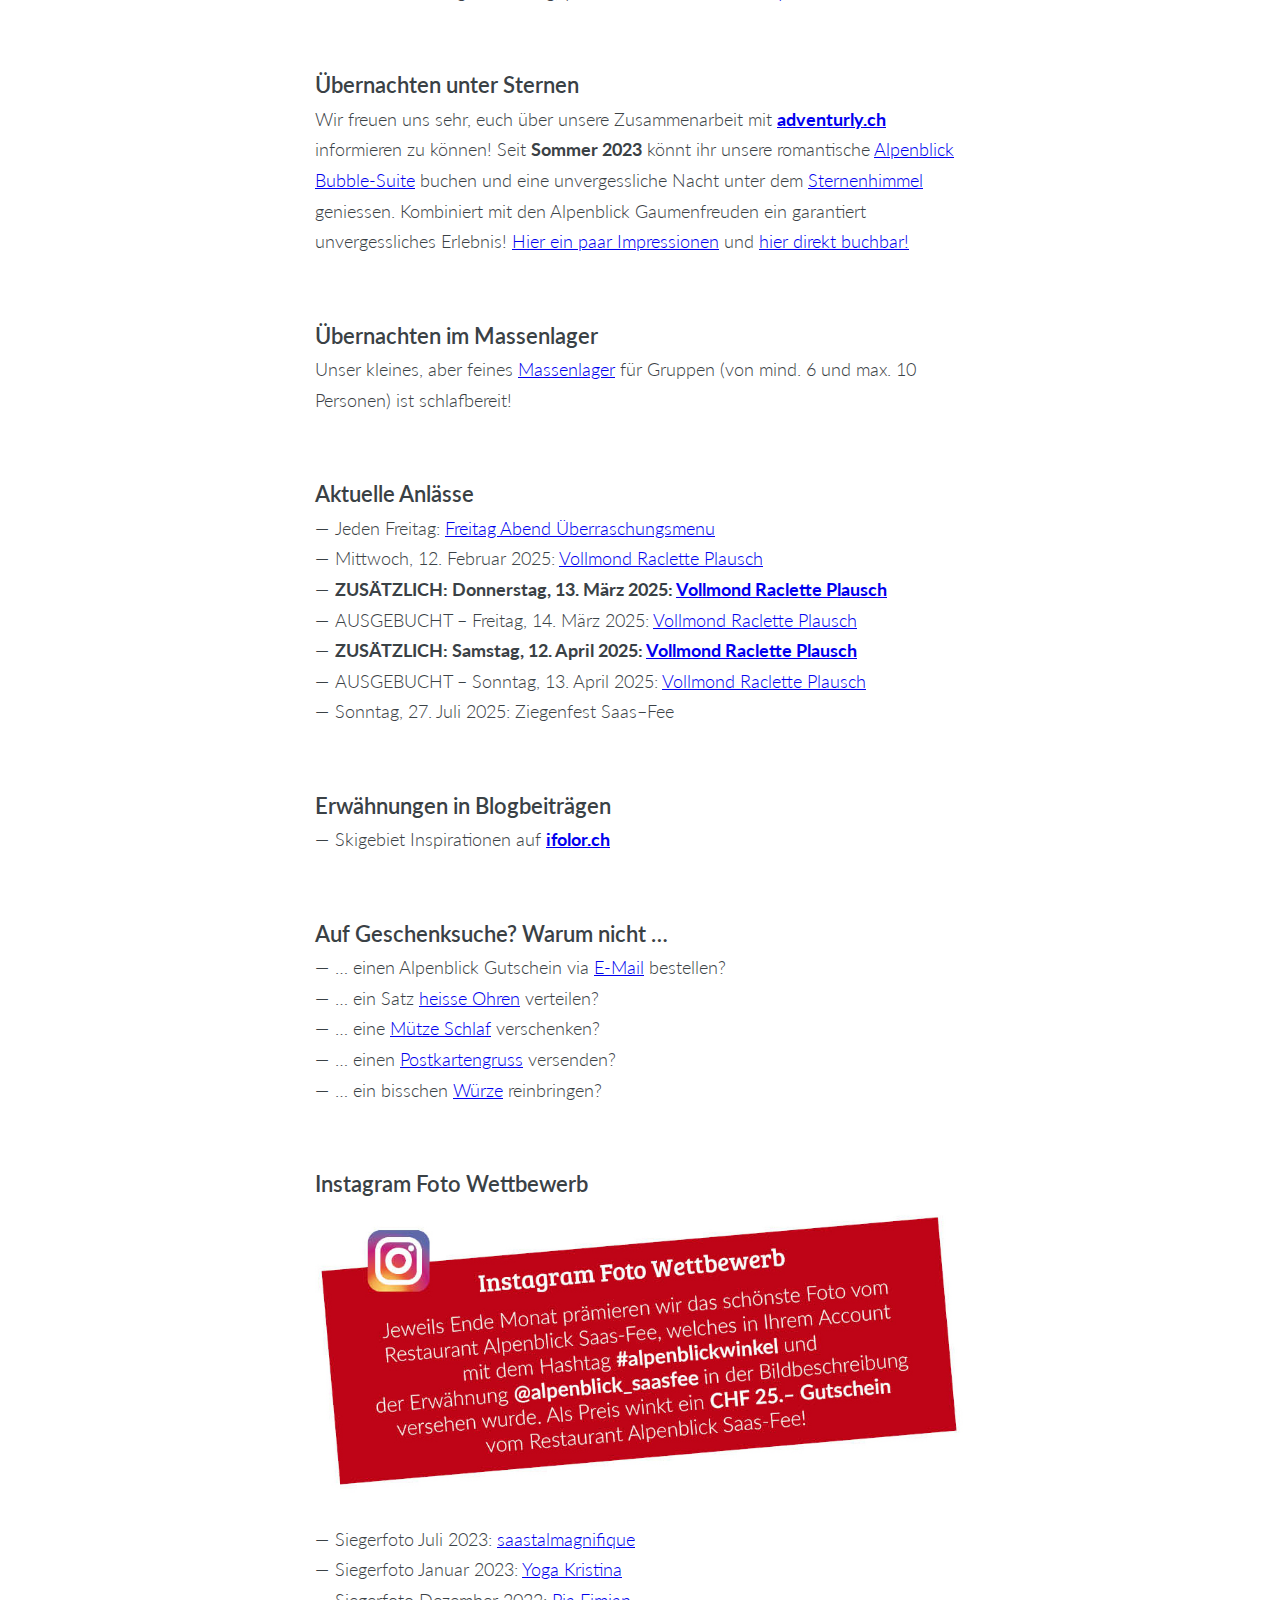
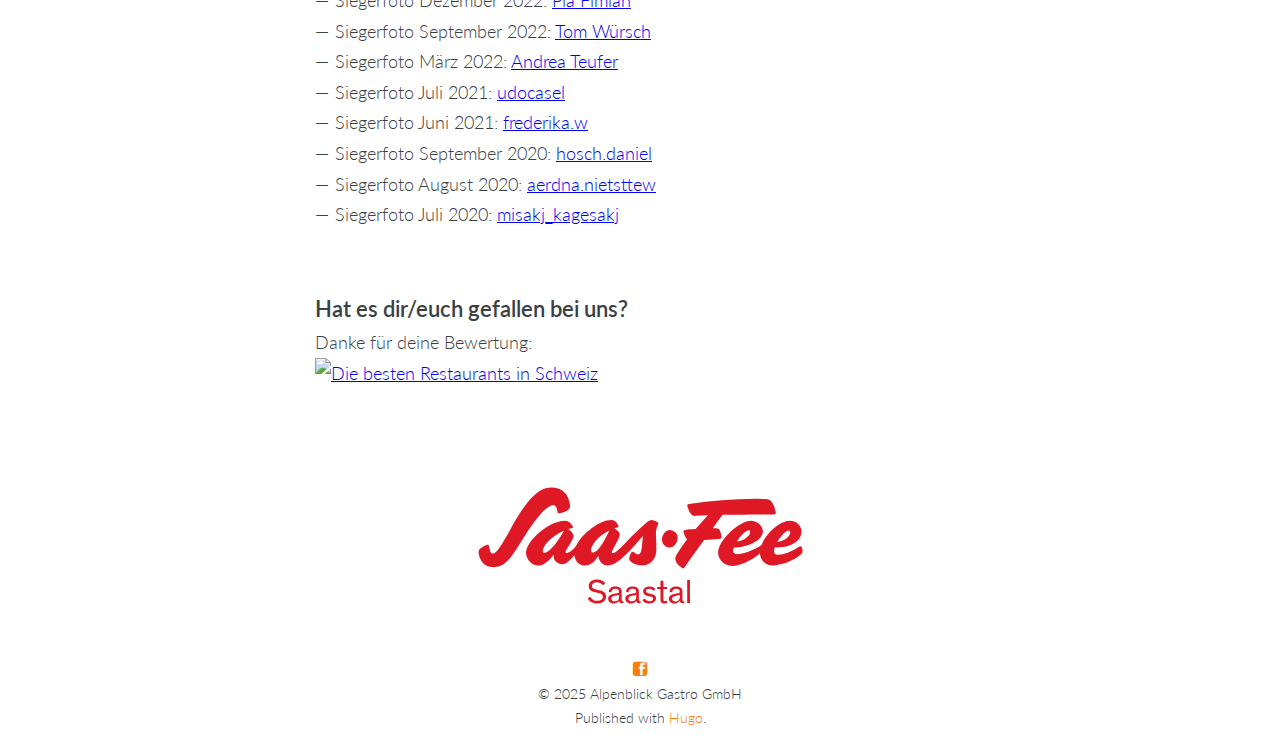
==== commit 352fe2c5: "deploy: RetoZ/alpenblick-hugo@ccad3e40b757f700e90cf77031f236c47e9cebc4" ====
--- a/index.html
+++ b/index.html
@@ -1,5 +1,5 @@
-<!doctype html><html><head><meta name=generator content="Hugo 0.142.0"><meta charset=utf-8><meta http-equiv=X-UA-Compatible content="IE=edge"><title>Restaurant Alpenblick
+<!doctype html><html><head><meta name=generator content="Hugo 0.143.1"><meta charset=utf-8><meta http-equiv=X-UA-Compatible content="IE=edge"><title>Restaurant Alpenblick
 </title><meta name=HandheldFriendly content="True"><meta name=viewport content="width=device-width,initial-scale=1"><link rel=stylesheet type=text/css href=/assets/css/normalize.css><link rel=stylesheet type=text/css href=/assets/css/icons.css><link rel=stylesheet type=text/css href=/assets/css/screen.css><link href="https://fonts.loli.net/css?family=Bree+Serif|Lato:100,100i,300,300i,400,400i,700,700i|Source+Code+Pro:300,400,500,700" rel=stylesheet><link rel=stylesheet href=/css/style.3af1e36d49b4e7aa6063a6a0d5d98c82af2ff0091cfccd1c402d019e5bbdfb0a.css integrity="sha256-OvHjbUm056pgY6ag1dmMgq8v8Akc/M0cQC0Bnlu9+wo=" media=screen><script src=https://cdn.jsdelivr.net/npm/jquery@1.12.4/dist/jquery.min.js></script><script type=text/javascript src=/assets/bigfoot/dist/bigfoot.js></script><link rel=stylesheet type=text/css href=/assets/bigfoot/dist/bigfoot-number.css><script type=text/javascript>$.bigfoot()</script></head><body class=homepage><header class=main-header><div class=main-header-content><h1 class=blog-title><a href=/>Restaurant Alpenblick<br>Saas-Fee</a></h1><h2 class=blog-description>Essen   |   Trinken   |   Geniessen</h2></div><div class=nav><a class="nav- nav-current" role=presentation href=/>Willkommen</a>
 <a class=nav- role=presentation href=/about/>Gastgeber</a>
 <a class=nav- role=presentation href=/gallery/>Gallerie</a>
-<a class=nav- role=presentation href=/contact/>Kontakt</a></div></header><main class=content role=main><img src=images/Restaurant_Alpenblick_Saas_Fee_BLAU.png alt="Restaurant Alpenblick Saas-Fee Logo" class=logo><h1 id=herzlich-willkommen->Herzlich Willkommen &mldr;</h1><p><img src=images/Alpenblick_Ansicht_16.jpg alt=Alpenblick title=Alpenblick></p><p>Geniessen Sie unser renoviertes Bergrestaurant im Sommer- und Winterwandergebiet Hannig auf 2030 Meter Höhe am Rand eines knorrigen Lärchen-Arven-Waldes und auf halbem Weg zwischen Hannig und Saas-Fee.</p><p>Die wunderschöne Sonnenterrasse mit herrlicher Aussicht auf die Berglandschaft und das rustikale Interieur unserer Zuckmayer Stube wird Ihnen gefallen. Sie werden von uns mit Schweizer Küche und feinen hausgemachten Kuchen verwöhnt.</p><p><em>Liebe Grüsse, Adi</em></p><h2 id=essen--trinken>Essen & Trinken</h2><ul><li>Unsere Menükarte in <a href=images/Alpenblick_Menukarte_QR_Code_DE.pdf target=_blank>Deutsch</a></li><li>Notre menu en <a href=images/Alpenblick_Menukarte_QR_Code_FR.pdf target=_blank>français</a></li><li>Our menu in <a href=images/Alpenblick_Menukarte_QR_Code_EN.pdf target=_blank>english</a></li></ul><h2 id=einen-tisch-reservieren>Einen Tisch reservieren</h2><ul><li>Statt telefonisch oder via E-Mail können Sie <a href="https://reserve.foratable.com?restaurantHash=3be5e5e9c7df6d02cb707c204c71a1ba" target=_blank>hier direkt einen Tisch reservieren</a>.</li><li>Au lieu de téléphoner ou d&rsquo;envoyer un e-mail, vous pouvez <a href="https://reserve.foratable.com?restaurantHash=3be5e5e9c7df6d02cb707c204c71a1ba" target=_blank>réserver directement une table ici</a>.</li><li>Instead of calling or emailing, you can <a href="https://reserve.foratable.com?restaurantHash=3be5e5e9c7df6d02cb707c204c71a1ba" target=_blank>book a table directly here</a>.</li></ul><h2 id=übernachten-unter-sternen>Übernachten unter Sternen</h2><p>Wir freuen uns sehr, euch über unsere Zusammenarbeit mit <strong><a href=https://www.adventurly.ch target=_blank>adventurly.ch</a></strong> informieren zu können! Seit <strong>Sommer 2023</strong> könnt ihr unsere romantische <a href=images/Alpenblick_Bubble-Suite_Tag.jpg target=_blank>Alpenblick Bubble-Suite</a> buchen und eine unvergessliche Nacht unter dem <a href=images/Alpenblick_Bubble-Suite_Nacht.jpg target=_blank>Sternenhimmel</a> geniessen. Kombiniert mit den Alpenblick Gaumenfreuden ein garantiert unvergessliches Erlebnis! <a href=https://www.alpenblick-saasfee.ch/gallery/ target=_blank>Hier ein paar Impressionen</a> und <a href=https://adventurly.ch/unterkuenfte/bubble-suite-saas-fee/ target=_blank>hier direkt buchbar!</a></p><h2 id=übernachten-im-massenlager>Übernachten im Massenlager</h2><p>Unser kleines, aber feines <a href=images/Alpenblick_Flyer_Uebernachten_2022.jpg target=_blank>Massenlager</a> für Gruppen (von mind. 6 und max. 10 Personen) ist schlafbereit!</p><h2 id=aktuelle-anlässe>Aktuelle Anlässe</h2><ul><li>Jeden Freitag: <a href=images/Alpenblick_Flyer_Freitag_Abend_Menu_2024.jpg target=_blank>Freitag Abend Überraschungsmenu</a></li><li>Mittwoch, 12. Februar 2025: <a href=images/Alpenblick_Flyer_Vollmond_Raclette_Plausch.jpg target=_blank>Vollmond Raclette Plausch</a></li><li><strong>ZUSÄTZLICH: Donnerstag, 13. März 2025: <a href=images/Alpenblick_Flyer_Vollmond_Raclette_Plausch.jpg target=_blank>Vollmond Raclette Plausch</a></strong></li><li>AUSGEBUCHT – Freitag, 14. März 2025: <a href=images/Alpenblick_Flyer_Vollmond_Raclette_Plausch.jpg target=_blank>Vollmond Raclette Plausch</a></li><li><strong>ZUSÄTZLICH: Samstag, 12. April 2025: <a href=images/Alpenblick_Flyer_Vollmond_Raclette_Plausch.jpg target=_blank>Vollmond Raclette Plausch</a></strong></li><li>AUSGEBUCHT – Sonntag, 13. April 2025: <a href=images/Alpenblick_Flyer_Vollmond_Raclette_Plausch.jpg target=_blank>Vollmond Raclette Plausch</a></li></ul><h2 id=erwähnungen-in-blogbeiträgen>Erwähnungen in Blogbeiträgen</h2><ul><li>Skigebiet Inspirationen auf <strong><a href=https://www.ifolor.ch/inspirationen/skifahren-in-der-schweiz-die-besten-orte target=_blank>ifolor.ch</a></strong></li></ul><h2 id=auf-geschenksuche-warum-nicht->Auf Geschenksuche? Warum nicht &mldr;</h2><ul><li>&mldr; einen Alpenblick Gutschein via <a href="mailto:info@alpenblick-saasfee.ch?Subject=Gutscheinbestellung">E-Mail</a> bestellen?</li><li>&mldr; ein Satz <a href=images/Alpenblick_Stirnband.jpg target=_blank>heisse Ohren</a> verteilen?</li><li>&mldr; eine <a href=images/Alpenblick_Flyer_Uebernachten_2022.jpg target=_blank>Mütze Schlaf</a> verschenken?</li><li>&mldr; einen <a href=images/Alpenblick_Postkarten.jpg target=_blank>Postkartengruss</a> versenden?</li><li>&mldr; ein bisschen <a href=images/Alpenblick_Flyer_Verfeinern_2021.jpg target=_blank>Würze</a> reinbringen?</li></ul><h2 id=instagram-foto-wettbewerb>Instagram Foto Wettbewerb</h2><p><a href=https://www.instagram.com/alpenblick_saasfee/ target=_blank alt=Instagram title=Instagram><img src=images/Alpenblick_Insta_Foto_Wettbewerb.jpg alt=Instagram></a></p><ul><li>Siegerfoto Juli 2023: <a href=images/Alpenblick_alpenblickwinkel_23_07_saastalmagnifique.png target=_blank>saastalmagnifique</a></li><li>Siegerfoto Januar 2023: <a href=images/Alpenblick_alpenblickwinkel_23_01_yoga_kristina.png target=_blank>Yoga Kristina</a></li><li>Siegerfoto Dezember 2022: <a href=images/Alpenblick_alpenblickwinkel_22_12_fimian_pia.png target=_blank>Pia Fimian</a></li><li>Siegerfoto September 2022: <a href=images/Alpenblick_alpenblickwinkel_22_09_wuerschtom.png target=_blank>Tom Würsch</a></li><li>Siegerfoto März 2022: <a href=images/Alpenblick_alpenblickwinkel_22_03_Andrea_Teufer.png target=_blank>Andrea Teufer</a></li><li>Siegerfoto Juli 2021: <a href=images/Alpenblick_alpenblickwinkel_21_07_udocasel.png target=_blank>udocasel</a></li><li>Siegerfoto Juni 2021: <a href=images/Alpenblick_alpenblickwinkel_21_06_frederika_w.png target=_blank>frederika.w</a></li><li>Siegerfoto September 2020: <a href=images/Alpenblick_alpenblickwinkel_20_09_hosch_daniel.png target=_blank>hosch.daniel</a></li><li>Siegerfoto August 2020: <a href=images/Alpenblick_alpenblickwinkel_20_08_aerdna_nietsttew.png target=_blank>aerdna.nietsttew</a></li><li>Siegerfoto Juli 2020: <a href=images/Alpenblick_alpenblickwinkel_20_07_misakj_kagesakj.png target=_blank>misakj_kagesakj</a></li></ul><h2 id=hat-es-direuch-gefallen-bei-uns>Hat es dir/euch gefallen bei uns?</h2><p>Danke für deine Bewertung:<br><a href=https://www.suissegourmet.ch/saas-fee/restaurant-alpenblick/ target=_blank alt="Die besten Restaurants in Schweiz" title="Die besten Restaurants in Schweiz"><img src="https://www.suissegourmet.ch/gourmetbutton/stempel.php?rid=72573" alt="Die besten Restaurants in Schweiz"></a></p><br><p><a href=https://www.saas-fee.ch/ target=_blank alt=Saas-Fee title=Saas-Fee><img src=images/Saas-Fee_Logo_Rot_RGB.svg alt=Saas-Fee class=logo></a></p></main><footer class=site-footer><section class=facebook><a class=icon-facebook href=https://www.facebook.com/saasfee.ch/></a></section><section class=copyright>&copy; 2025 Alpenblick Gastro GmbH</section><section class=poweredby>Published with <a href=https://gohugo.io>Hugo</a>.</section></footer></body></html>+<a class=nav- role=presentation href=/contact/>Kontakt</a></div></header><main class=content role=main><img src=images/Restaurant_Alpenblick_Saas_Fee_BLAU.png alt="Restaurant Alpenblick Saas-Fee Logo" class=logo><h1 id=herzlich-willkommen->Herzlich Willkommen &mldr;</h1><p><img src=images/Alpenblick_Ansicht_16.jpg alt=Alpenblick title=Alpenblick></p><p>Geniessen Sie unser renoviertes Bergrestaurant im Sommer- und Winterwandergebiet Hannig auf 2030 Meter Höhe am Rand eines knorrigen Lärchen-Arven-Waldes und auf halbem Weg zwischen Hannig und Saas-Fee.</p><p>Die wunderschöne Sonnenterrasse mit herrlicher Aussicht auf die Berglandschaft und das rustikale Interieur unserer Zuckmayer Stube wird Ihnen gefallen. Sie werden von uns mit Schweizer Küche und feinen hausgemachten Kuchen verwöhnt.</p><p><em>Liebe Grüsse, Adi</em></p><h2 id=essen--trinken>Essen & Trinken</h2><ul><li>Unsere Menükarte in <a href=images/Alpenblick_Menukarte_QR_Code_DE.pdf target=_blank>Deutsch</a></li><li>Notre menu en <a href=images/Alpenblick_Menukarte_QR_Code_FR.pdf target=_blank>français</a></li><li>Our menu in <a href=images/Alpenblick_Menukarte_QR_Code_EN.pdf target=_blank>english</a></li></ul><h2 id=einen-tisch-reservieren>Einen Tisch reservieren</h2><ul><li>Statt telefonisch oder via E-Mail können Sie <a href="https://reserve.foratable.com?restaurantHash=3be5e5e9c7df6d02cb707c204c71a1ba" target=_blank>hier direkt einen Tisch reservieren</a>.</li><li>Au lieu de téléphoner ou d&rsquo;envoyer un e-mail, vous pouvez <a href="https://reserve.foratable.com?restaurantHash=3be5e5e9c7df6d02cb707c204c71a1ba" target=_blank>réserver directement une table ici</a>.</li><li>Instead of calling or emailing, you can <a href="https://reserve.foratable.com?restaurantHash=3be5e5e9c7df6d02cb707c204c71a1ba" target=_blank>book a table directly here</a>.</li></ul><h2 id=übernachten-unter-sternen>Übernachten unter Sternen</h2><p>Wir freuen uns sehr, euch über unsere Zusammenarbeit mit <strong><a href=https://www.adventurly.ch target=_blank>adventurly.ch</a></strong> informieren zu können! Seit <strong>Sommer 2023</strong> könnt ihr unsere romantische <a href=images/Alpenblick_Bubble-Suite_Tag.jpg target=_blank>Alpenblick Bubble-Suite</a> buchen und eine unvergessliche Nacht unter dem <a href=images/Alpenblick_Bubble-Suite_Nacht.jpg target=_blank>Sternenhimmel</a> geniessen. Kombiniert mit den Alpenblick Gaumenfreuden ein garantiert unvergessliches Erlebnis! <a href=https://www.alpenblick-saasfee.ch/gallery/ target=_blank>Hier ein paar Impressionen</a> und <a href=https://adventurly.ch/unterkuenfte/bubble-suite-saas-fee/ target=_blank>hier direkt buchbar!</a></p><h2 id=übernachten-im-massenlager>Übernachten im Massenlager</h2><p>Unser kleines, aber feines <a href=images/Alpenblick_Flyer_Uebernachten_2022.jpg target=_blank>Massenlager</a> für Gruppen (von mind. 6 und max. 10 Personen) ist schlafbereit!</p><h2 id=aktuelle-anlässe>Aktuelle Anlässe</h2><ul><li>Jeden Freitag: <a href=images/Alpenblick_Flyer_Freitag_Abend_Menu_2024.jpg target=_blank>Freitag Abend Überraschungsmenu</a></li><li>Mittwoch, 12. Februar 2025: <a href=images/Alpenblick_Flyer_Vollmond_Raclette_Plausch.jpg target=_blank>Vollmond Raclette Plausch</a></li><li><strong>ZUSÄTZLICH: Donnerstag, 13. März 2025: <a href=images/Alpenblick_Flyer_Vollmond_Raclette_Plausch.jpg target=_blank>Vollmond Raclette Plausch</a></strong></li><li>AUSGEBUCHT – Freitag, 14. März 2025: <a href=images/Alpenblick_Flyer_Vollmond_Raclette_Plausch.jpg target=_blank>Vollmond Raclette Plausch</a></li><li><strong>ZUSÄTZLICH: Samstag, 12. April 2025: <a href=images/Alpenblick_Flyer_Vollmond_Raclette_Plausch.jpg target=_blank>Vollmond Raclette Plausch</a></strong></li><li>AUSGEBUCHT – Sonntag, 13. April 2025: <a href=images/Alpenblick_Flyer_Vollmond_Raclette_Plausch.jpg target=_blank>Vollmond Raclette Plausch</a></li><li>Sonntag, 27. Juli 2025: Ziegenfest Saas&ndash;Fee</li></ul><h2 id=erwähnungen-in-blogbeiträgen>Erwähnungen in Blogbeiträgen</h2><ul><li>Skigebiet Inspirationen auf <strong><a href=https://www.ifolor.ch/inspirationen/skifahren-in-der-schweiz-die-besten-orte target=_blank>ifolor.ch</a></strong></li></ul><h2 id=auf-geschenksuche-warum-nicht->Auf Geschenksuche? Warum nicht &mldr;</h2><ul><li>&mldr; einen Alpenblick Gutschein via <a href="mailto:info@alpenblick-saasfee.ch?Subject=Gutscheinbestellung">E-Mail</a> bestellen?</li><li>&mldr; ein Satz <a href=images/Alpenblick_Stirnband.jpg target=_blank>heisse Ohren</a> verteilen?</li><li>&mldr; eine <a href=images/Alpenblick_Flyer_Uebernachten_2022.jpg target=_blank>Mütze Schlaf</a> verschenken?</li><li>&mldr; einen <a href=images/Alpenblick_Postkarten.jpg target=_blank>Postkartengruss</a> versenden?</li><li>&mldr; ein bisschen <a href=images/Alpenblick_Flyer_Verfeinern_2021.jpg target=_blank>Würze</a> reinbringen?</li></ul><h2 id=instagram-foto-wettbewerb>Instagram Foto Wettbewerb</h2><p><a href=https://www.instagram.com/alpenblick_saasfee/ target=_blank alt=Instagram title=Instagram><img src=images/Alpenblick_Insta_Foto_Wettbewerb.jpg alt=Instagram></a></p><ul><li>Siegerfoto Juli 2023: <a href=images/Alpenblick_alpenblickwinkel_23_07_saastalmagnifique.png target=_blank>saastalmagnifique</a></li><li>Siegerfoto Januar 2023: <a href=images/Alpenblick_alpenblickwinkel_23_01_yoga_kristina.png target=_blank>Yoga Kristina</a></li><li>Siegerfoto Dezember 2022: <a href=images/Alpenblick_alpenblickwinkel_22_12_fimian_pia.png target=_blank>Pia Fimian</a></li><li>Siegerfoto September 2022: <a href=images/Alpenblick_alpenblickwinkel_22_09_wuerschtom.png target=_blank>Tom Würsch</a></li><li>Siegerfoto März 2022: <a href=images/Alpenblick_alpenblickwinkel_22_03_Andrea_Teufer.png target=_blank>Andrea Teufer</a></li><li>Siegerfoto Juli 2021: <a href=images/Alpenblick_alpenblickwinkel_21_07_udocasel.png target=_blank>udocasel</a></li><li>Siegerfoto Juni 2021: <a href=images/Alpenblick_alpenblickwinkel_21_06_frederika_w.png target=_blank>frederika.w</a></li><li>Siegerfoto September 2020: <a href=images/Alpenblick_alpenblickwinkel_20_09_hosch_daniel.png target=_blank>hosch.daniel</a></li><li>Siegerfoto August 2020: <a href=images/Alpenblick_alpenblickwinkel_20_08_aerdna_nietsttew.png target=_blank>aerdna.nietsttew</a></li><li>Siegerfoto Juli 2020: <a href=images/Alpenblick_alpenblickwinkel_20_07_misakj_kagesakj.png target=_blank>misakj_kagesakj</a></li></ul><h2 id=hat-es-direuch-gefallen-bei-uns>Hat es dir/euch gefallen bei uns?</h2><p>Danke für deine Bewertung:<br><a href=https://www.suissegourmet.ch/saas-fee/restaurant-alpenblick/ target=_blank alt="Die besten Restaurants in Schweiz" title="Die besten Restaurants in Schweiz"><img src="https://www.suissegourmet.ch/gourmetbutton/stempel.php?rid=72573" alt="Die besten Restaurants in Schweiz"></a></p><br><p><a href=https://www.saas-fee.ch/ target=_blank alt=Saas-Fee title=Saas-Fee><img src=images/Saas-Fee_Logo_Rot_RGB.svg alt=Saas-Fee class=logo></a></p></main><footer class=site-footer><section class=facebook><a class=icon-facebook href=https://www.facebook.com/saasfee.ch/></a></section><section class=copyright>&copy; 2025 Alpenblick Gastro GmbH</section><section class=poweredby>Published with <a href=https://gohugo.io>Hugo</a>.</section></footer></body></html>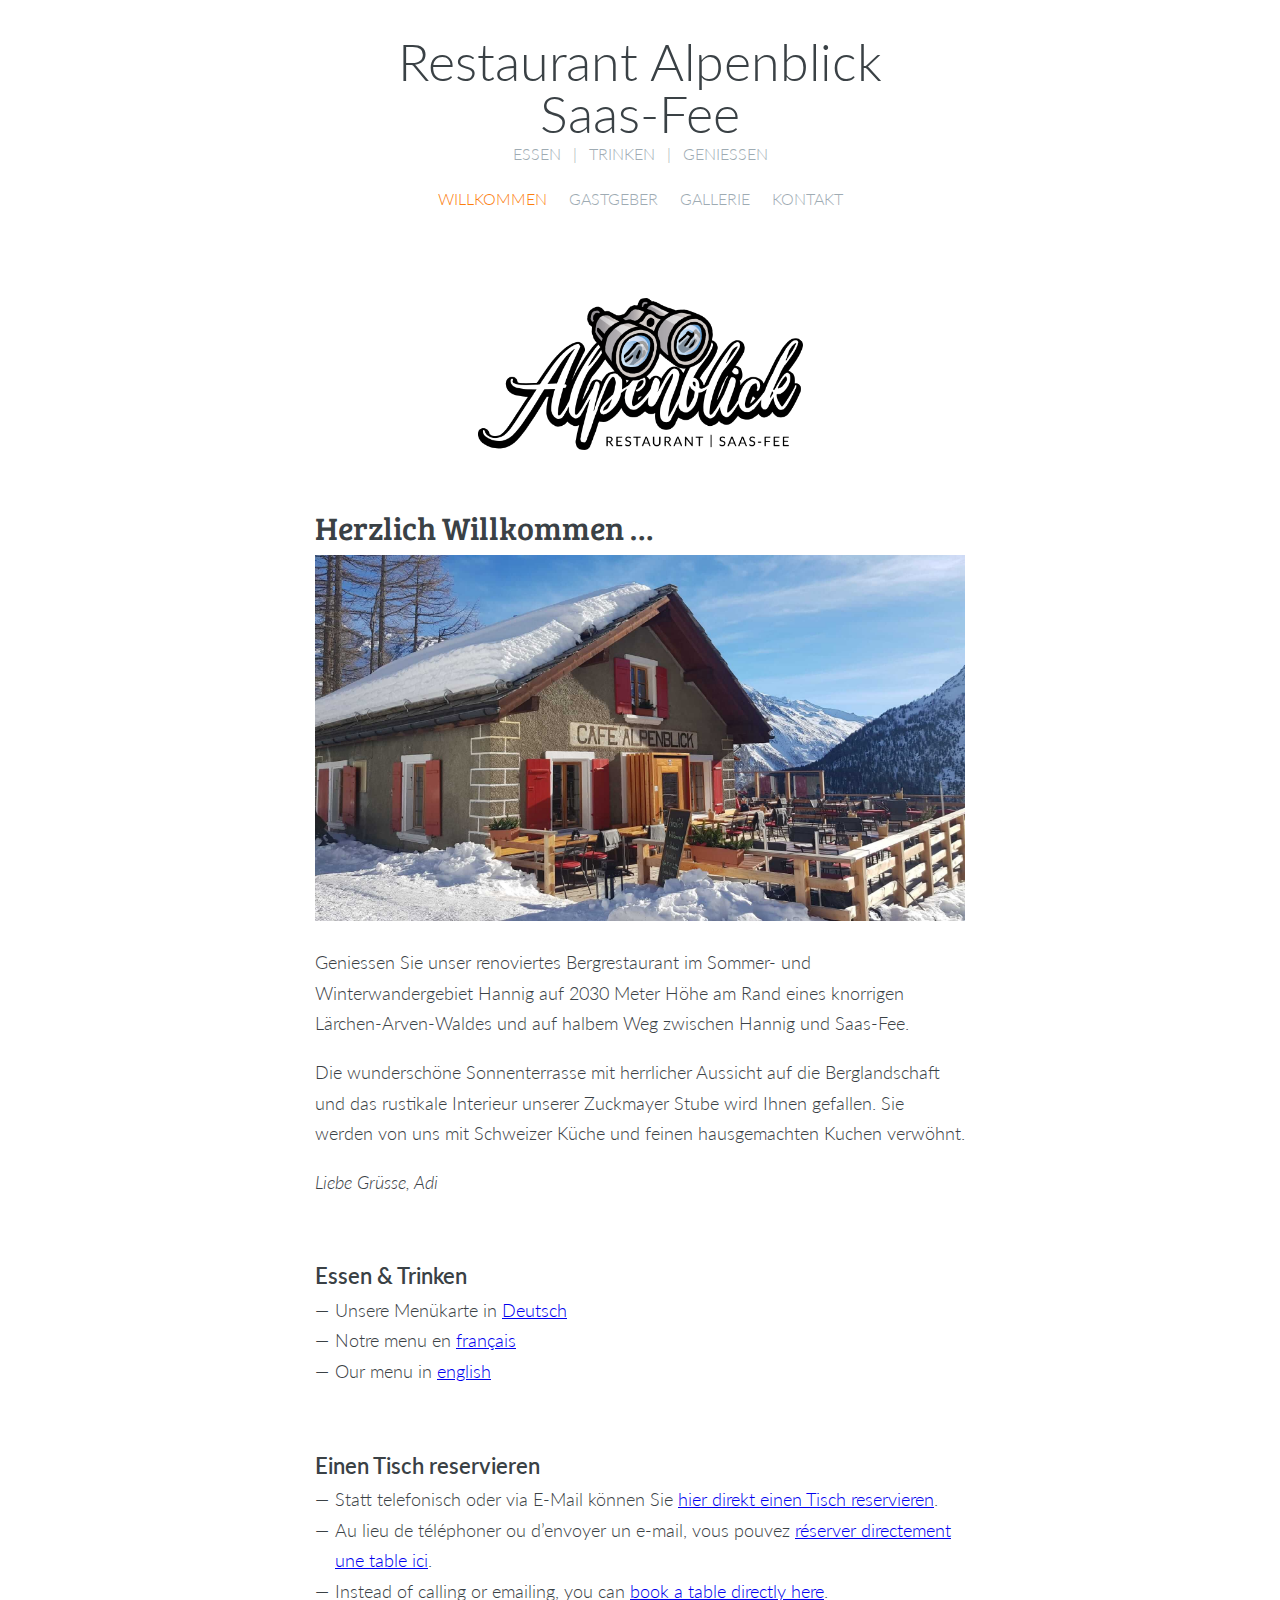
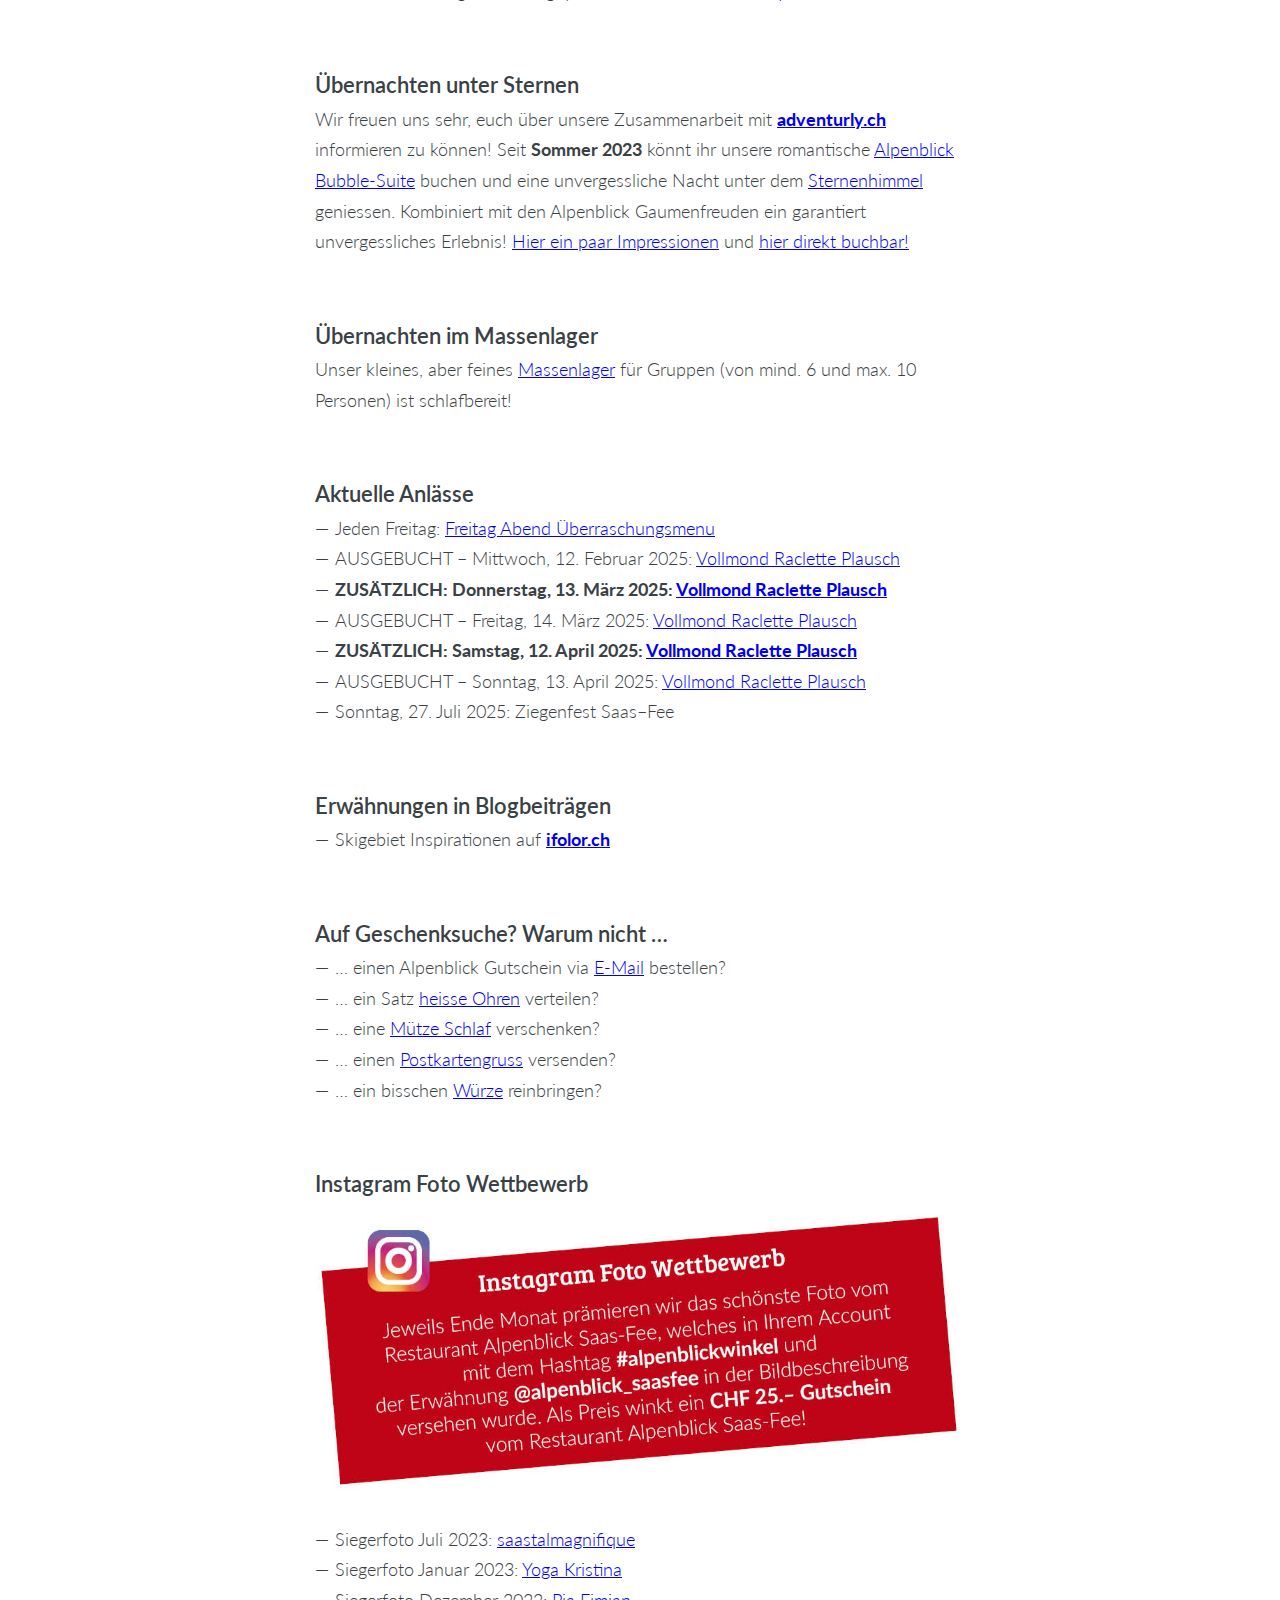
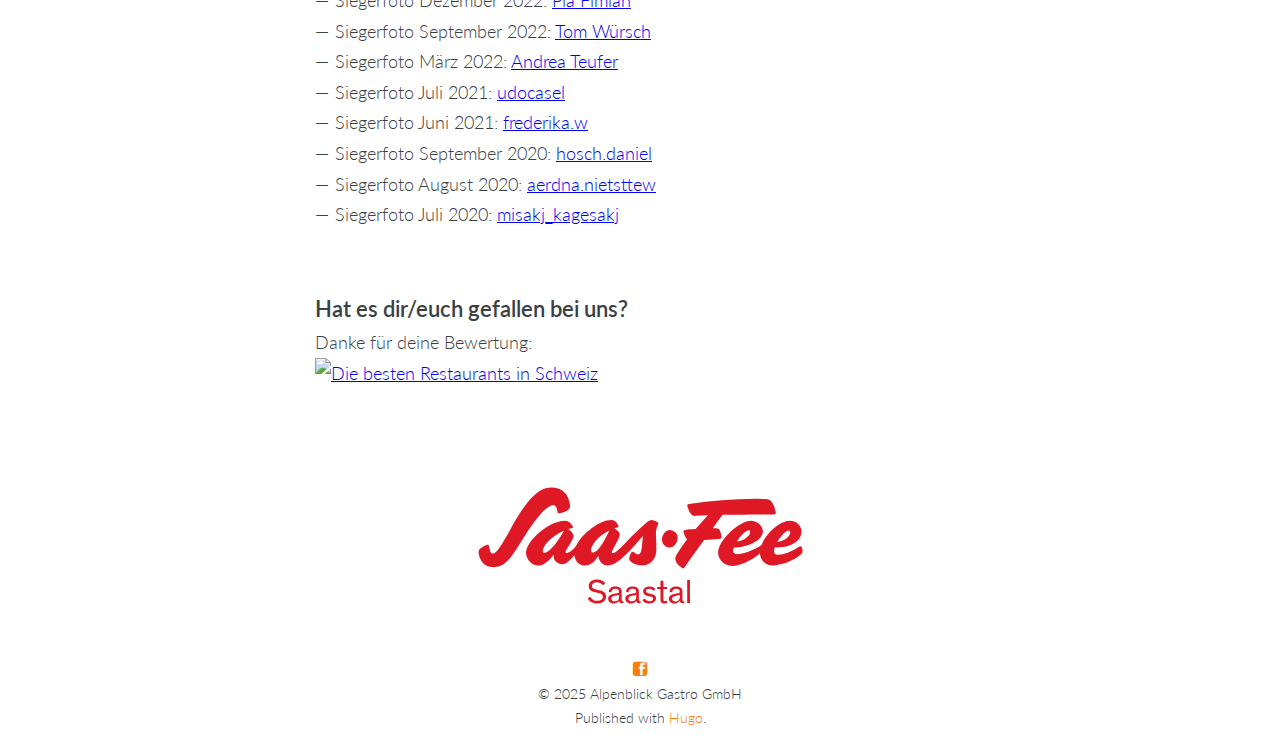
==== commit 11d0c506: "deploy: RetoZ/alpenblick-hugo@db85fe4280b30caf8079b3274f0d8069bf4dd477" ====
--- a/index.html
+++ b/index.html
@@ -2,4 +2,4 @@
 </title><meta name=HandheldFriendly content="True"><meta name=viewport content="width=device-width,initial-scale=1"><link rel=stylesheet type=text/css href=/assets/css/normalize.css><link rel=stylesheet type=text/css href=/assets/css/icons.css><link rel=stylesheet type=text/css href=/assets/css/screen.css><link href="https://fonts.loli.net/css?family=Bree+Serif|Lato:100,100i,300,300i,400,400i,700,700i|Source+Code+Pro:300,400,500,700" rel=stylesheet><link rel=stylesheet href=/css/style.3af1e36d49b4e7aa6063a6a0d5d98c82af2ff0091cfccd1c402d019e5bbdfb0a.css integrity="sha256-OvHjbUm056pgY6ag1dmMgq8v8Akc/M0cQC0Bnlu9+wo=" media=screen><script src=https://cdn.jsdelivr.net/npm/jquery@1.12.4/dist/jquery.min.js></script><script type=text/javascript src=/assets/bigfoot/dist/bigfoot.js></script><link rel=stylesheet type=text/css href=/assets/bigfoot/dist/bigfoot-number.css><script type=text/javascript>$.bigfoot()</script></head><body class=homepage><header class=main-header><div class=main-header-content><h1 class=blog-title><a href=/>Restaurant Alpenblick<br>Saas-Fee</a></h1><h2 class=blog-description>Essen   |   Trinken   |   Geniessen</h2></div><div class=nav><a class="nav- nav-current" role=presentation href=/>Willkommen</a>
 <a class=nav- role=presentation href=/about/>Gastgeber</a>
 <a class=nav- role=presentation href=/gallery/>Gallerie</a>
-<a class=nav- role=presentation href=/contact/>Kontakt</a></div></header><main class=content role=main><img src=images/Restaurant_Alpenblick_Saas_Fee_BLAU.png alt="Restaurant Alpenblick Saas-Fee Logo" class=logo><h1 id=herzlich-willkommen->Herzlich Willkommen &mldr;</h1><p><img src=images/Alpenblick_Ansicht_16.jpg alt=Alpenblick title=Alpenblick></p><p>Geniessen Sie unser renoviertes Bergrestaurant im Sommer- und Winterwandergebiet Hannig auf 2030 Meter Höhe am Rand eines knorrigen Lärchen-Arven-Waldes und auf halbem Weg zwischen Hannig und Saas-Fee.</p><p>Die wunderschöne Sonnenterrasse mit herrlicher Aussicht auf die Berglandschaft und das rustikale Interieur unserer Zuckmayer Stube wird Ihnen gefallen. Sie werden von uns mit Schweizer Küche und feinen hausgemachten Kuchen verwöhnt.</p><p><em>Liebe Grüsse, Adi</em></p><h2 id=essen--trinken>Essen & Trinken</h2><ul><li>Unsere Menükarte in <a href=images/Alpenblick_Menukarte_QR_Code_DE.pdf target=_blank>Deutsch</a></li><li>Notre menu en <a href=images/Alpenblick_Menukarte_QR_Code_FR.pdf target=_blank>français</a></li><li>Our menu in <a href=images/Alpenblick_Menukarte_QR_Code_EN.pdf target=_blank>english</a></li></ul><h2 id=einen-tisch-reservieren>Einen Tisch reservieren</h2><ul><li>Statt telefonisch oder via E-Mail können Sie <a href="https://reserve.foratable.com?restaurantHash=3be5e5e9c7df6d02cb707c204c71a1ba" target=_blank>hier direkt einen Tisch reservieren</a>.</li><li>Au lieu de téléphoner ou d&rsquo;envoyer un e-mail, vous pouvez <a href="https://reserve.foratable.com?restaurantHash=3be5e5e9c7df6d02cb707c204c71a1ba" target=_blank>réserver directement une table ici</a>.</li><li>Instead of calling or emailing, you can <a href="https://reserve.foratable.com?restaurantHash=3be5e5e9c7df6d02cb707c204c71a1ba" target=_blank>book a table directly here</a>.</li></ul><h2 id=übernachten-unter-sternen>Übernachten unter Sternen</h2><p>Wir freuen uns sehr, euch über unsere Zusammenarbeit mit <strong><a href=https://www.adventurly.ch target=_blank>adventurly.ch</a></strong> informieren zu können! Seit <strong>Sommer 2023</strong> könnt ihr unsere romantische <a href=images/Alpenblick_Bubble-Suite_Tag.jpg target=_blank>Alpenblick Bubble-Suite</a> buchen und eine unvergessliche Nacht unter dem <a href=images/Alpenblick_Bubble-Suite_Nacht.jpg target=_blank>Sternenhimmel</a> geniessen. Kombiniert mit den Alpenblick Gaumenfreuden ein garantiert unvergessliches Erlebnis! <a href=https://www.alpenblick-saasfee.ch/gallery/ target=_blank>Hier ein paar Impressionen</a> und <a href=https://adventurly.ch/unterkuenfte/bubble-suite-saas-fee/ target=_blank>hier direkt buchbar!</a></p><h2 id=übernachten-im-massenlager>Übernachten im Massenlager</h2><p>Unser kleines, aber feines <a href=images/Alpenblick_Flyer_Uebernachten_2022.jpg target=_blank>Massenlager</a> für Gruppen (von mind. 6 und max. 10 Personen) ist schlafbereit!</p><h2 id=aktuelle-anlässe>Aktuelle Anlässe</h2><ul><li>Jeden Freitag: <a href=images/Alpenblick_Flyer_Freitag_Abend_Menu_2024.jpg target=_blank>Freitag Abend Überraschungsmenu</a></li><li>Mittwoch, 12. Februar 2025: <a href=images/Alpenblick_Flyer_Vollmond_Raclette_Plausch.jpg target=_blank>Vollmond Raclette Plausch</a></li><li><strong>ZUSÄTZLICH: Donnerstag, 13. März 2025: <a href=images/Alpenblick_Flyer_Vollmond_Raclette_Plausch.jpg target=_blank>Vollmond Raclette Plausch</a></strong></li><li>AUSGEBUCHT – Freitag, 14. März 2025: <a href=images/Alpenblick_Flyer_Vollmond_Raclette_Plausch.jpg target=_blank>Vollmond Raclette Plausch</a></li><li><strong>ZUSÄTZLICH: Samstag, 12. April 2025: <a href=images/Alpenblick_Flyer_Vollmond_Raclette_Plausch.jpg target=_blank>Vollmond Raclette Plausch</a></strong></li><li>AUSGEBUCHT – Sonntag, 13. April 2025: <a href=images/Alpenblick_Flyer_Vollmond_Raclette_Plausch.jpg target=_blank>Vollmond Raclette Plausch</a></li><li>Sonntag, 27. Juli 2025: Ziegenfest Saas&ndash;Fee</li></ul><h2 id=erwähnungen-in-blogbeiträgen>Erwähnungen in Blogbeiträgen</h2><ul><li>Skigebiet Inspirationen auf <strong><a href=https://www.ifolor.ch/inspirationen/skifahren-in-der-schweiz-die-besten-orte target=_blank>ifolor.ch</a></strong></li></ul><h2 id=auf-geschenksuche-warum-nicht->Auf Geschenksuche? Warum nicht &mldr;</h2><ul><li>&mldr; einen Alpenblick Gutschein via <a href="mailto:info@alpenblick-saasfee.ch?Subject=Gutscheinbestellung">E-Mail</a> bestellen?</li><li>&mldr; ein Satz <a href=images/Alpenblick_Stirnband.jpg target=_blank>heisse Ohren</a> verteilen?</li><li>&mldr; eine <a href=images/Alpenblick_Flyer_Uebernachten_2022.jpg target=_blank>Mütze Schlaf</a> verschenken?</li><li>&mldr; einen <a href=images/Alpenblick_Postkarten.jpg target=_blank>Postkartengruss</a> versenden?</li><li>&mldr; ein bisschen <a href=images/Alpenblick_Flyer_Verfeinern_2021.jpg target=_blank>Würze</a> reinbringen?</li></ul><h2 id=instagram-foto-wettbewerb>Instagram Foto Wettbewerb</h2><p><a href=https://www.instagram.com/alpenblick_saasfee/ target=_blank alt=Instagram title=Instagram><img src=images/Alpenblick_Insta_Foto_Wettbewerb.jpg alt=Instagram></a></p><ul><li>Siegerfoto Juli 2023: <a href=images/Alpenblick_alpenblickwinkel_23_07_saastalmagnifique.png target=_blank>saastalmagnifique</a></li><li>Siegerfoto Januar 2023: <a href=images/Alpenblick_alpenblickwinkel_23_01_yoga_kristina.png target=_blank>Yoga Kristina</a></li><li>Siegerfoto Dezember 2022: <a href=images/Alpenblick_alpenblickwinkel_22_12_fimian_pia.png target=_blank>Pia Fimian</a></li><li>Siegerfoto September 2022: <a href=images/Alpenblick_alpenblickwinkel_22_09_wuerschtom.png target=_blank>Tom Würsch</a></li><li>Siegerfoto März 2022: <a href=images/Alpenblick_alpenblickwinkel_22_03_Andrea_Teufer.png target=_blank>Andrea Teufer</a></li><li>Siegerfoto Juli 2021: <a href=images/Alpenblick_alpenblickwinkel_21_07_udocasel.png target=_blank>udocasel</a></li><li>Siegerfoto Juni 2021: <a href=images/Alpenblick_alpenblickwinkel_21_06_frederika_w.png target=_blank>frederika.w</a></li><li>Siegerfoto September 2020: <a href=images/Alpenblick_alpenblickwinkel_20_09_hosch_daniel.png target=_blank>hosch.daniel</a></li><li>Siegerfoto August 2020: <a href=images/Alpenblick_alpenblickwinkel_20_08_aerdna_nietsttew.png target=_blank>aerdna.nietsttew</a></li><li>Siegerfoto Juli 2020: <a href=images/Alpenblick_alpenblickwinkel_20_07_misakj_kagesakj.png target=_blank>misakj_kagesakj</a></li></ul><h2 id=hat-es-direuch-gefallen-bei-uns>Hat es dir/euch gefallen bei uns?</h2><p>Danke für deine Bewertung:<br><a href=https://www.suissegourmet.ch/saas-fee/restaurant-alpenblick/ target=_blank alt="Die besten Restaurants in Schweiz" title="Die besten Restaurants in Schweiz"><img src="https://www.suissegourmet.ch/gourmetbutton/stempel.php?rid=72573" alt="Die besten Restaurants in Schweiz"></a></p><br><p><a href=https://www.saas-fee.ch/ target=_blank alt=Saas-Fee title=Saas-Fee><img src=images/Saas-Fee_Logo_Rot_RGB.svg alt=Saas-Fee class=logo></a></p></main><footer class=site-footer><section class=facebook><a class=icon-facebook href=https://www.facebook.com/saasfee.ch/></a></section><section class=copyright>&copy; 2025 Alpenblick Gastro GmbH</section><section class=poweredby>Published with <a href=https://gohugo.io>Hugo</a>.</section></footer></body></html>+<a class=nav- role=presentation href=/contact/>Kontakt</a></div></header><main class=content role=main><img src=images/Restaurant_Alpenblick_Saas_Fee_BLAU.png alt="Restaurant Alpenblick Saas-Fee Logo" class=logo><h1 id=herzlich-willkommen->Herzlich Willkommen &mldr;</h1><p><img src=images/Alpenblick_Ansicht_16.jpg alt=Alpenblick title=Alpenblick></p><p>Geniessen Sie unser renoviertes Bergrestaurant im Sommer- und Winterwandergebiet Hannig auf 2030 Meter Höhe am Rand eines knorrigen Lärchen-Arven-Waldes und auf halbem Weg zwischen Hannig und Saas-Fee.</p><p>Die wunderschöne Sonnenterrasse mit herrlicher Aussicht auf die Berglandschaft und das rustikale Interieur unserer Zuckmayer Stube wird Ihnen gefallen. Sie werden von uns mit Schweizer Küche und feinen hausgemachten Kuchen verwöhnt.</p><p><em>Liebe Grüsse, Adi</em></p><h2 id=essen--trinken>Essen & Trinken</h2><ul><li>Unsere Menükarte in <a href=images/Alpenblick_Menukarte_QR_Code_DE.pdf target=_blank>Deutsch</a></li><li>Notre menu en <a href=images/Alpenblick_Menukarte_QR_Code_FR.pdf target=_blank>français</a></li><li>Our menu in <a href=images/Alpenblick_Menukarte_QR_Code_EN.pdf target=_blank>english</a></li></ul><h2 id=einen-tisch-reservieren>Einen Tisch reservieren</h2><ul><li>Statt telefonisch oder via E-Mail können Sie <a href="https://reserve.foratable.com?restaurantHash=3be5e5e9c7df6d02cb707c204c71a1ba" target=_blank>hier direkt einen Tisch reservieren</a>.</li><li>Au lieu de téléphoner ou d&rsquo;envoyer un e-mail, vous pouvez <a href="https://reserve.foratable.com?restaurantHash=3be5e5e9c7df6d02cb707c204c71a1ba" target=_blank>réserver directement une table ici</a>.</li><li>Instead of calling or emailing, you can <a href="https://reserve.foratable.com?restaurantHash=3be5e5e9c7df6d02cb707c204c71a1ba" target=_blank>book a table directly here</a>.</li></ul><h2 id=übernachten-unter-sternen>Übernachten unter Sternen</h2><p>Wir freuen uns sehr, euch über unsere Zusammenarbeit mit <strong><a href=https://www.adventurly.ch target=_blank>adventurly.ch</a></strong> informieren zu können! Seit <strong>Sommer 2023</strong> könnt ihr unsere romantische <a href=images/Alpenblick_Bubble-Suite_Tag.jpg target=_blank>Alpenblick Bubble-Suite</a> buchen und eine unvergessliche Nacht unter dem <a href=images/Alpenblick_Bubble-Suite_Nacht.jpg target=_blank>Sternenhimmel</a> geniessen. Kombiniert mit den Alpenblick Gaumenfreuden ein garantiert unvergessliches Erlebnis! <a href=https://www.alpenblick-saasfee.ch/gallery/ target=_blank>Hier ein paar Impressionen</a> und <a href=https://adventurly.ch/unterkuenfte/bubble-suite-saas-fee/ target=_blank>hier direkt buchbar!</a></p><h2 id=übernachten-im-massenlager>Übernachten im Massenlager</h2><p>Unser kleines, aber feines <a href=images/Alpenblick_Flyer_Uebernachten_2022.jpg target=_blank>Massenlager</a> für Gruppen (von mind. 6 und max. 10 Personen) ist schlafbereit!</p><h2 id=aktuelle-anlässe>Aktuelle Anlässe</h2><ul><li>Jeden Freitag: <a href=images/Alpenblick_Flyer_Freitag_Abend_Menu_2024.jpg target=_blank>Freitag Abend Überraschungsmenu</a></li><li>AUSGEBUCHT – Mittwoch, 12. Februar 2025: <a href=images/Alpenblick_Flyer_Vollmond_Raclette_Plausch.jpg target=_blank>Vollmond Raclette Plausch</a></li><li><strong>ZUSÄTZLICH: Donnerstag, 13. März 2025: <a href=images/Alpenblick_Flyer_Vollmond_Raclette_Plausch.jpg target=_blank>Vollmond Raclette Plausch</a></strong></li><li>AUSGEBUCHT – Freitag, 14. März 2025: <a href=images/Alpenblick_Flyer_Vollmond_Raclette_Plausch.jpg target=_blank>Vollmond Raclette Plausch</a></li><li><strong>ZUSÄTZLICH: Samstag, 12. April 2025: <a href=images/Alpenblick_Flyer_Vollmond_Raclette_Plausch.jpg target=_blank>Vollmond Raclette Plausch</a></strong></li><li>AUSGEBUCHT – Sonntag, 13. April 2025: <a href=images/Alpenblick_Flyer_Vollmond_Raclette_Plausch.jpg target=_blank>Vollmond Raclette Plausch</a></li><li>Sonntag, 27. Juli 2025: Ziegenfest Saas&ndash;Fee</li></ul><h2 id=erwähnungen-in-blogbeiträgen>Erwähnungen in Blogbeiträgen</h2><ul><li>Skigebiet Inspirationen auf <strong><a href=https://www.ifolor.ch/inspirationen/skifahren-in-der-schweiz-die-besten-orte target=_blank>ifolor.ch</a></strong></li></ul><h2 id=auf-geschenksuche-warum-nicht->Auf Geschenksuche? Warum nicht &mldr;</h2><ul><li>&mldr; einen Alpenblick Gutschein via <a href="mailto:info@alpenblick-saasfee.ch?Subject=Gutscheinbestellung">E-Mail</a> bestellen?</li><li>&mldr; ein Satz <a href=images/Alpenblick_Stirnband.jpg target=_blank>heisse Ohren</a> verteilen?</li><li>&mldr; eine <a href=images/Alpenblick_Flyer_Uebernachten_2022.jpg target=_blank>Mütze Schlaf</a> verschenken?</li><li>&mldr; einen <a href=images/Alpenblick_Postkarten.jpg target=_blank>Postkartengruss</a> versenden?</li><li>&mldr; ein bisschen <a href=images/Alpenblick_Flyer_Verfeinern_2021.jpg target=_blank>Würze</a> reinbringen?</li></ul><h2 id=instagram-foto-wettbewerb>Instagram Foto Wettbewerb</h2><p><a href=https://www.instagram.com/alpenblick_saasfee/ target=_blank alt=Instagram title=Instagram><img src=images/Alpenblick_Insta_Foto_Wettbewerb.jpg alt=Instagram></a></p><ul><li>Siegerfoto Juli 2023: <a href=images/Alpenblick_alpenblickwinkel_23_07_saastalmagnifique.png target=_blank>saastalmagnifique</a></li><li>Siegerfoto Januar 2023: <a href=images/Alpenblick_alpenblickwinkel_23_01_yoga_kristina.png target=_blank>Yoga Kristina</a></li><li>Siegerfoto Dezember 2022: <a href=images/Alpenblick_alpenblickwinkel_22_12_fimian_pia.png target=_blank>Pia Fimian</a></li><li>Siegerfoto September 2022: <a href=images/Alpenblick_alpenblickwinkel_22_09_wuerschtom.png target=_blank>Tom Würsch</a></li><li>Siegerfoto März 2022: <a href=images/Alpenblick_alpenblickwinkel_22_03_Andrea_Teufer.png target=_blank>Andrea Teufer</a></li><li>Siegerfoto Juli 2021: <a href=images/Alpenblick_alpenblickwinkel_21_07_udocasel.png target=_blank>udocasel</a></li><li>Siegerfoto Juni 2021: <a href=images/Alpenblick_alpenblickwinkel_21_06_frederika_w.png target=_blank>frederika.w</a></li><li>Siegerfoto September 2020: <a href=images/Alpenblick_alpenblickwinkel_20_09_hosch_daniel.png target=_blank>hosch.daniel</a></li><li>Siegerfoto August 2020: <a href=images/Alpenblick_alpenblickwinkel_20_08_aerdna_nietsttew.png target=_blank>aerdna.nietsttew</a></li><li>Siegerfoto Juli 2020: <a href=images/Alpenblick_alpenblickwinkel_20_07_misakj_kagesakj.png target=_blank>misakj_kagesakj</a></li></ul><h2 id=hat-es-direuch-gefallen-bei-uns>Hat es dir/euch gefallen bei uns?</h2><p>Danke für deine Bewertung:<br><a href=https://www.suissegourmet.ch/saas-fee/restaurant-alpenblick/ target=_blank alt="Die besten Restaurants in Schweiz" title="Die besten Restaurants in Schweiz"><img src="https://www.suissegourmet.ch/gourmetbutton/stempel.php?rid=72573" alt="Die besten Restaurants in Schweiz"></a></p><br><p><a href=https://www.saas-fee.ch/ target=_blank alt=Saas-Fee title=Saas-Fee><img src=images/Saas-Fee_Logo_Rot_RGB.svg alt=Saas-Fee class=logo></a></p></main><footer class=site-footer><section class=facebook><a class=icon-facebook href=https://www.facebook.com/saasfee.ch/></a></section><section class=copyright>&copy; 2025 Alpenblick Gastro GmbH</section><section class=poweredby>Published with <a href=https://gohugo.io>Hugo</a>.</section></footer></body></html>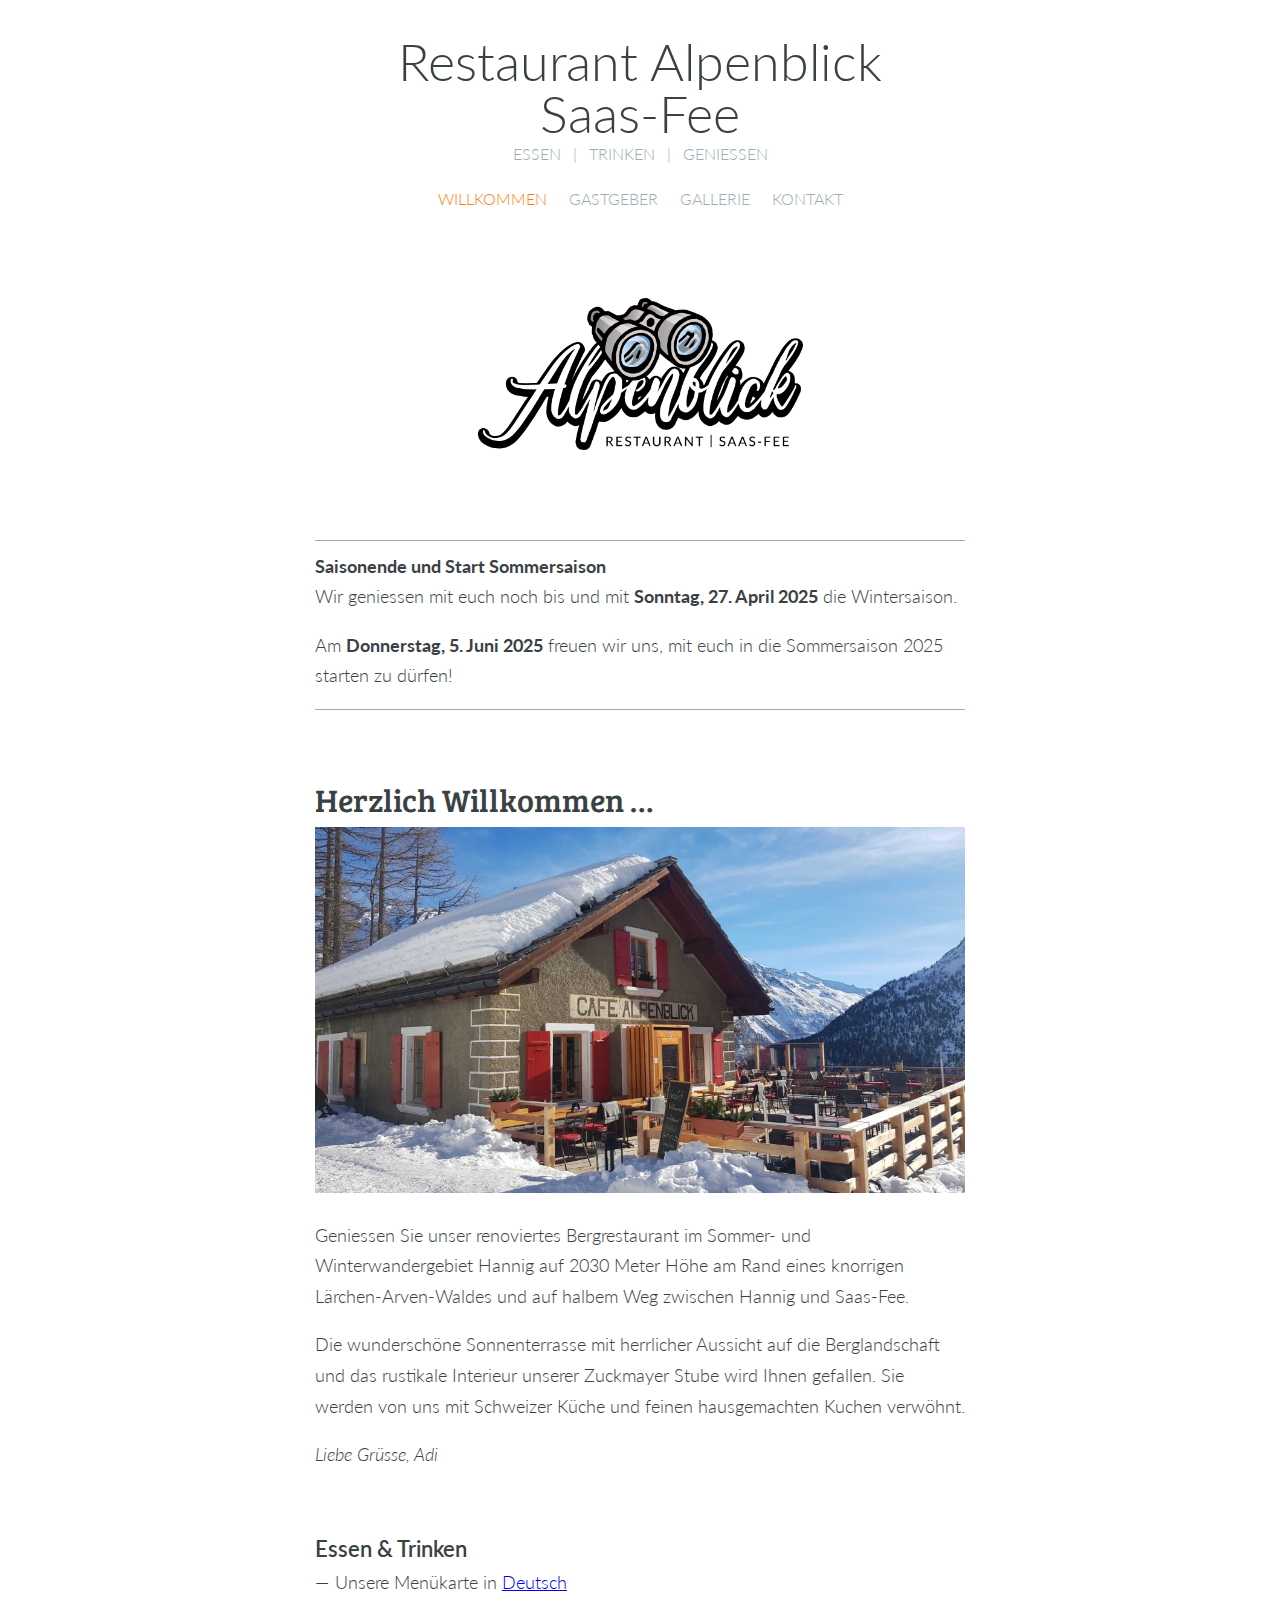
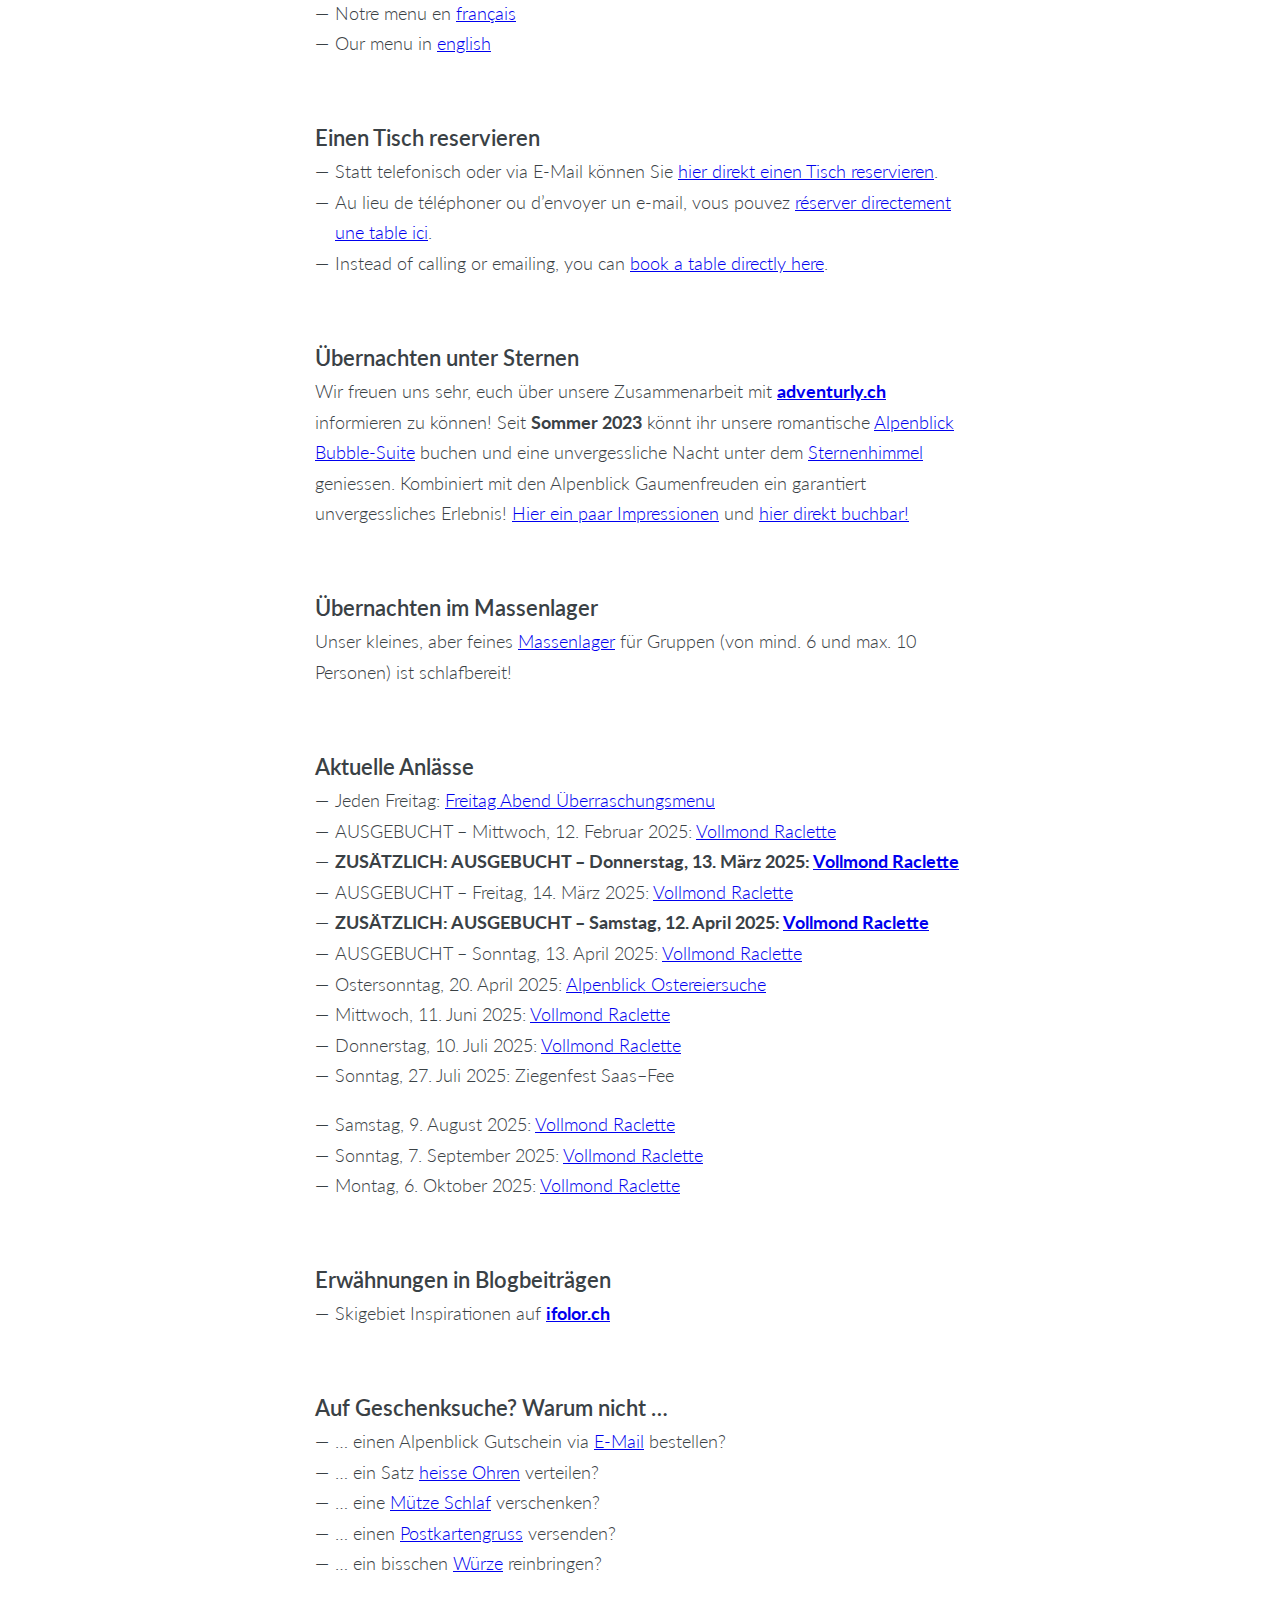
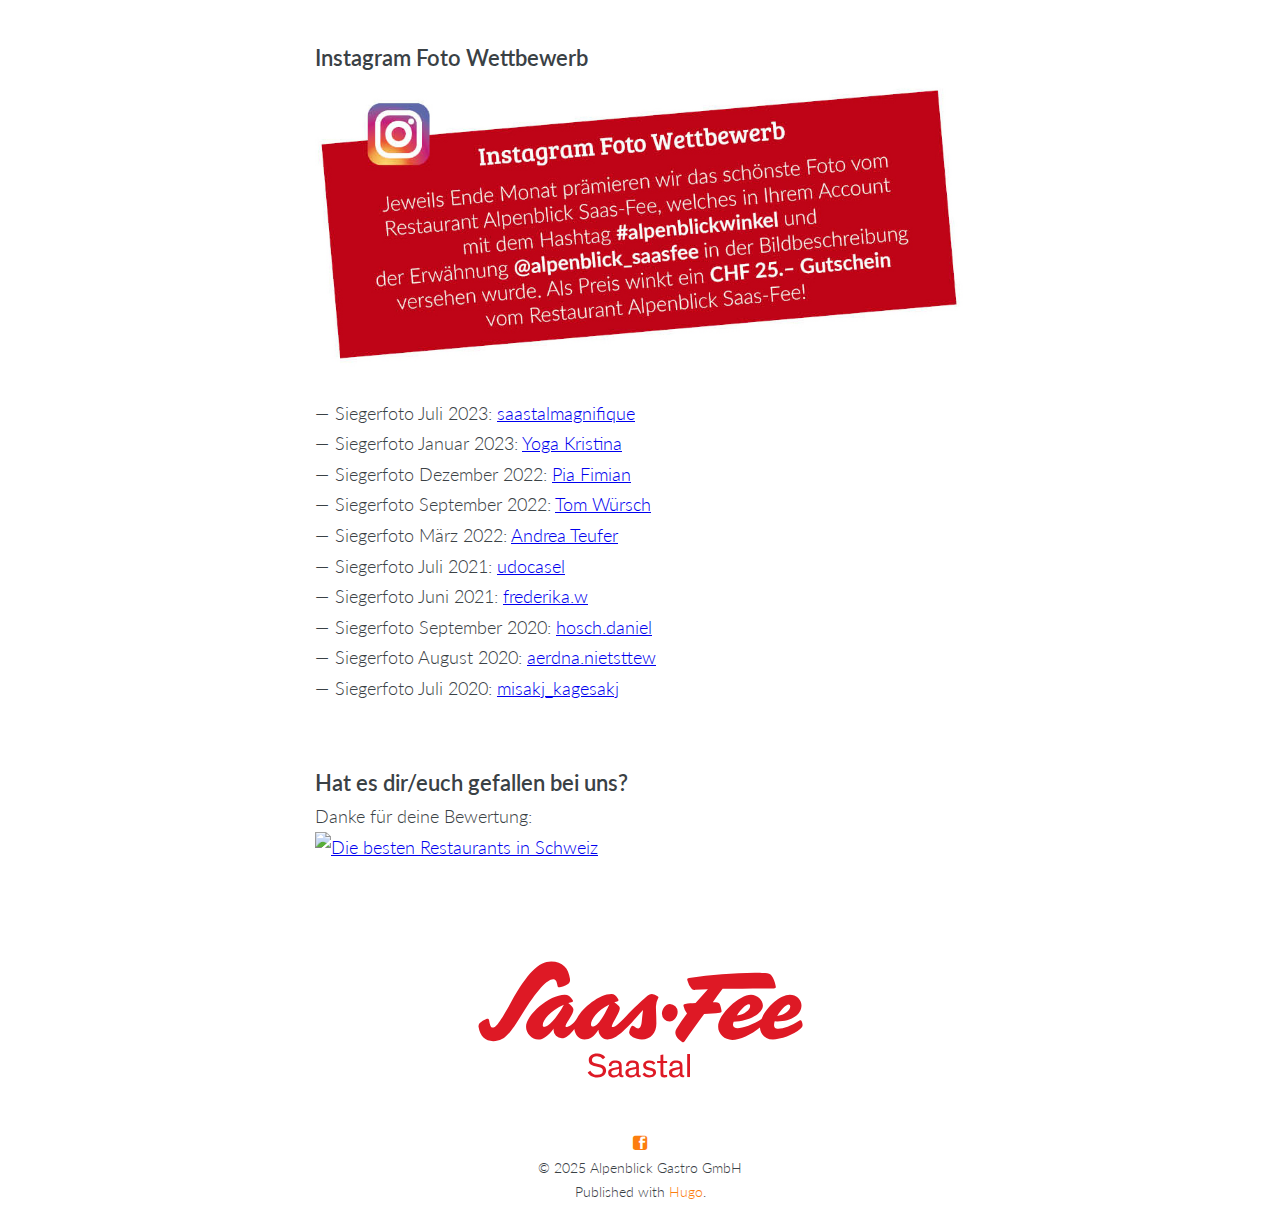
==== commit caf15438: "deploy: RetoZ/alpenblick-hugo@743b4cf171d121a5f134844457d70befc7689c0b" ====
--- a/index.html
+++ b/index.html
@@ -1,5 +1,5 @@
-<!doctype html><html><head><meta name=generator content="Hugo 0.143.1"><meta charset=utf-8><meta http-equiv=X-UA-Compatible content="IE=edge"><title>Restaurant Alpenblick
+<!doctype html><html><head><meta name=generator content="Hugo 0.145.0"><meta charset=utf-8><meta http-equiv=X-UA-Compatible content="IE=edge"><title>Restaurant Alpenblick
 </title><meta name=HandheldFriendly content="True"><meta name=viewport content="width=device-width,initial-scale=1"><link rel=stylesheet type=text/css href=/assets/css/normalize.css><link rel=stylesheet type=text/css href=/assets/css/icons.css><link rel=stylesheet type=text/css href=/assets/css/screen.css><link href="https://fonts.loli.net/css?family=Bree+Serif|Lato:100,100i,300,300i,400,400i,700,700i|Source+Code+Pro:300,400,500,700" rel=stylesheet><link rel=stylesheet href=/css/style.3af1e36d49b4e7aa6063a6a0d5d98c82af2ff0091cfccd1c402d019e5bbdfb0a.css integrity="sha256-OvHjbUm056pgY6ag1dmMgq8v8Akc/M0cQC0Bnlu9+wo=" media=screen><script src=https://cdn.jsdelivr.net/npm/jquery@1.12.4/dist/jquery.min.js></script><script type=text/javascript src=/assets/bigfoot/dist/bigfoot.js></script><link rel=stylesheet type=text/css href=/assets/bigfoot/dist/bigfoot-number.css><script type=text/javascript>$.bigfoot()</script></head><body class=homepage><header class=main-header><div class=main-header-content><h1 class=blog-title><a href=/>Restaurant Alpenblick<br>Saas-Fee</a></h1><h2 class=blog-description>Essen   |   Trinken   |   Geniessen</h2></div><div class=nav><a class="nav- nav-current" role=presentation href=/>Willkommen</a>
 <a class=nav- role=presentation href=/about/>Gastgeber</a>
 <a class=nav- role=presentation href=/gallery/>Gallerie</a>
-<a class=nav- role=presentation href=/contact/>Kontakt</a></div></header><main class=content role=main><img src=images/Restaurant_Alpenblick_Saas_Fee_BLAU.png alt="Restaurant Alpenblick Saas-Fee Logo" class=logo><h1 id=herzlich-willkommen->Herzlich Willkommen &mldr;</h1><p><img src=images/Alpenblick_Ansicht_16.jpg alt=Alpenblick title=Alpenblick></p><p>Geniessen Sie unser renoviertes Bergrestaurant im Sommer- und Winterwandergebiet Hannig auf 2030 Meter Höhe am Rand eines knorrigen Lärchen-Arven-Waldes und auf halbem Weg zwischen Hannig und Saas-Fee.</p><p>Die wunderschöne Sonnenterrasse mit herrlicher Aussicht auf die Berglandschaft und das rustikale Interieur unserer Zuckmayer Stube wird Ihnen gefallen. Sie werden von uns mit Schweizer Küche und feinen hausgemachten Kuchen verwöhnt.</p><p><em>Liebe Grüsse, Adi</em></p><h2 id=essen--trinken>Essen & Trinken</h2><ul><li>Unsere Menükarte in <a href=images/Alpenblick_Menukarte_QR_Code_DE.pdf target=_blank>Deutsch</a></li><li>Notre menu en <a href=images/Alpenblick_Menukarte_QR_Code_FR.pdf target=_blank>français</a></li><li>Our menu in <a href=images/Alpenblick_Menukarte_QR_Code_EN.pdf target=_blank>english</a></li></ul><h2 id=einen-tisch-reservieren>Einen Tisch reservieren</h2><ul><li>Statt telefonisch oder via E-Mail können Sie <a href="https://reserve.foratable.com?restaurantHash=3be5e5e9c7df6d02cb707c204c71a1ba" target=_blank>hier direkt einen Tisch reservieren</a>.</li><li>Au lieu de téléphoner ou d&rsquo;envoyer un e-mail, vous pouvez <a href="https://reserve.foratable.com?restaurantHash=3be5e5e9c7df6d02cb707c204c71a1ba" target=_blank>réserver directement une table ici</a>.</li><li>Instead of calling or emailing, you can <a href="https://reserve.foratable.com?restaurantHash=3be5e5e9c7df6d02cb707c204c71a1ba" target=_blank>book a table directly here</a>.</li></ul><h2 id=übernachten-unter-sternen>Übernachten unter Sternen</h2><p>Wir freuen uns sehr, euch über unsere Zusammenarbeit mit <strong><a href=https://www.adventurly.ch target=_blank>adventurly.ch</a></strong> informieren zu können! Seit <strong>Sommer 2023</strong> könnt ihr unsere romantische <a href=images/Alpenblick_Bubble-Suite_Tag.jpg target=_blank>Alpenblick Bubble-Suite</a> buchen und eine unvergessliche Nacht unter dem <a href=images/Alpenblick_Bubble-Suite_Nacht.jpg target=_blank>Sternenhimmel</a> geniessen. Kombiniert mit den Alpenblick Gaumenfreuden ein garantiert unvergessliches Erlebnis! <a href=https://www.alpenblick-saasfee.ch/gallery/ target=_blank>Hier ein paar Impressionen</a> und <a href=https://adventurly.ch/unterkuenfte/bubble-suite-saas-fee/ target=_blank>hier direkt buchbar!</a></p><h2 id=übernachten-im-massenlager>Übernachten im Massenlager</h2><p>Unser kleines, aber feines <a href=images/Alpenblick_Flyer_Uebernachten_2022.jpg target=_blank>Massenlager</a> für Gruppen (von mind. 6 und max. 10 Personen) ist schlafbereit!</p><h2 id=aktuelle-anlässe>Aktuelle Anlässe</h2><ul><li>Jeden Freitag: <a href=images/Alpenblick_Flyer_Freitag_Abend_Menu_2024.jpg target=_blank>Freitag Abend Überraschungsmenu</a></li><li>AUSGEBUCHT – Mittwoch, 12. Februar 2025: <a href=images/Alpenblick_Flyer_Vollmond_Raclette_Plausch.jpg target=_blank>Vollmond Raclette Plausch</a></li><li><strong>ZUSÄTZLICH: Donnerstag, 13. März 2025: <a href=images/Alpenblick_Flyer_Vollmond_Raclette_Plausch.jpg target=_blank>Vollmond Raclette Plausch</a></strong></li><li>AUSGEBUCHT – Freitag, 14. März 2025: <a href=images/Alpenblick_Flyer_Vollmond_Raclette_Plausch.jpg target=_blank>Vollmond Raclette Plausch</a></li><li><strong>ZUSÄTZLICH: Samstag, 12. April 2025: <a href=images/Alpenblick_Flyer_Vollmond_Raclette_Plausch.jpg target=_blank>Vollmond Raclette Plausch</a></strong></li><li>AUSGEBUCHT – Sonntag, 13. April 2025: <a href=images/Alpenblick_Flyer_Vollmond_Raclette_Plausch.jpg target=_blank>Vollmond Raclette Plausch</a></li><li>Sonntag, 27. Juli 2025: Ziegenfest Saas&ndash;Fee</li></ul><h2 id=erwähnungen-in-blogbeiträgen>Erwähnungen in Blogbeiträgen</h2><ul><li>Skigebiet Inspirationen auf <strong><a href=https://www.ifolor.ch/inspirationen/skifahren-in-der-schweiz-die-besten-orte target=_blank>ifolor.ch</a></strong></li></ul><h2 id=auf-geschenksuche-warum-nicht->Auf Geschenksuche? Warum nicht &mldr;</h2><ul><li>&mldr; einen Alpenblick Gutschein via <a href="mailto:info@alpenblick-saasfee.ch?Subject=Gutscheinbestellung">E-Mail</a> bestellen?</li><li>&mldr; ein Satz <a href=images/Alpenblick_Stirnband.jpg target=_blank>heisse Ohren</a> verteilen?</li><li>&mldr; eine <a href=images/Alpenblick_Flyer_Uebernachten_2022.jpg target=_blank>Mütze Schlaf</a> verschenken?</li><li>&mldr; einen <a href=images/Alpenblick_Postkarten.jpg target=_blank>Postkartengruss</a> versenden?</li><li>&mldr; ein bisschen <a href=images/Alpenblick_Flyer_Verfeinern_2021.jpg target=_blank>Würze</a> reinbringen?</li></ul><h2 id=instagram-foto-wettbewerb>Instagram Foto Wettbewerb</h2><p><a href=https://www.instagram.com/alpenblick_saasfee/ target=_blank alt=Instagram title=Instagram><img src=images/Alpenblick_Insta_Foto_Wettbewerb.jpg alt=Instagram></a></p><ul><li>Siegerfoto Juli 2023: <a href=images/Alpenblick_alpenblickwinkel_23_07_saastalmagnifique.png target=_blank>saastalmagnifique</a></li><li>Siegerfoto Januar 2023: <a href=images/Alpenblick_alpenblickwinkel_23_01_yoga_kristina.png target=_blank>Yoga Kristina</a></li><li>Siegerfoto Dezember 2022: <a href=images/Alpenblick_alpenblickwinkel_22_12_fimian_pia.png target=_blank>Pia Fimian</a></li><li>Siegerfoto September 2022: <a href=images/Alpenblick_alpenblickwinkel_22_09_wuerschtom.png target=_blank>Tom Würsch</a></li><li>Siegerfoto März 2022: <a href=images/Alpenblick_alpenblickwinkel_22_03_Andrea_Teufer.png target=_blank>Andrea Teufer</a></li><li>Siegerfoto Juli 2021: <a href=images/Alpenblick_alpenblickwinkel_21_07_udocasel.png target=_blank>udocasel</a></li><li>Siegerfoto Juni 2021: <a href=images/Alpenblick_alpenblickwinkel_21_06_frederika_w.png target=_blank>frederika.w</a></li><li>Siegerfoto September 2020: <a href=images/Alpenblick_alpenblickwinkel_20_09_hosch_daniel.png target=_blank>hosch.daniel</a></li><li>Siegerfoto August 2020: <a href=images/Alpenblick_alpenblickwinkel_20_08_aerdna_nietsttew.png target=_blank>aerdna.nietsttew</a></li><li>Siegerfoto Juli 2020: <a href=images/Alpenblick_alpenblickwinkel_20_07_misakj_kagesakj.png target=_blank>misakj_kagesakj</a></li></ul><h2 id=hat-es-direuch-gefallen-bei-uns>Hat es dir/euch gefallen bei uns?</h2><p>Danke für deine Bewertung:<br><a href=https://www.suissegourmet.ch/saas-fee/restaurant-alpenblick/ target=_blank alt="Die besten Restaurants in Schweiz" title="Die besten Restaurants in Schweiz"><img src="https://www.suissegourmet.ch/gourmetbutton/stempel.php?rid=72573" alt="Die besten Restaurants in Schweiz"></a></p><br><p><a href=https://www.saas-fee.ch/ target=_blank alt=Saas-Fee title=Saas-Fee><img src=images/Saas-Fee_Logo_Rot_RGB.svg alt=Saas-Fee class=logo></a></p></main><footer class=site-footer><section class=facebook><a class=icon-facebook href=https://www.facebook.com/saasfee.ch/></a></section><section class=copyright>&copy; 2025 Alpenblick Gastro GmbH</section><section class=poweredby>Published with <a href=https://gohugo.io>Hugo</a>.</section></footer></body></html>+<a class=nav- role=presentation href=/contact/>Kontakt</a></div></header><main class=content role=main><img src=images/Restaurant_Alpenblick_Saas_Fee_BLAU.png alt="Restaurant Alpenblick Saas-Fee Logo" class=logo><br><hr><p><strong>Saisonende und Start Sommersaison</strong><br>Wir geniessen mit euch noch bis und mit <strong>Sonntag, 27. April 2025</strong> die Wintersaison.</p><p>Am <strong>Donnerstag, 5. Juni 2025</strong> freuen wir uns, mit euch in die Sommersaison 2025 starten zu dürfen!</p><hr><br><h1 id=herzlich-willkommen->Herzlich Willkommen &mldr;</h1><p><img src=images/Alpenblick_Ansicht_16.jpg alt=Alpenblick title=Alpenblick></p><p>Geniessen Sie unser renoviertes Bergrestaurant im Sommer- und Winterwandergebiet Hannig auf 2030 Meter Höhe am Rand eines knorrigen Lärchen-Arven-Waldes und auf halbem Weg zwischen Hannig und Saas-Fee.</p><p>Die wunderschöne Sonnenterrasse mit herrlicher Aussicht auf die Berglandschaft und das rustikale Interieur unserer Zuckmayer Stube wird Ihnen gefallen. Sie werden von uns mit Schweizer Küche und feinen hausgemachten Kuchen verwöhnt.</p><p><em>Liebe Grüsse, Adi</em></p><h2 id=essen--trinken>Essen & Trinken</h2><ul><li>Unsere Menükarte in <a href=images/Alpenblick_Menukarte_QR_Code_DE.pdf target=_blank>Deutsch</a></li><li>Notre menu en <a href=images/Alpenblick_Menukarte_QR_Code_FR.pdf target=_blank>français</a></li><li>Our menu in <a href=images/Alpenblick_Menukarte_QR_Code_EN.pdf target=_blank>english</a></li></ul><h2 id=einen-tisch-reservieren>Einen Tisch reservieren</h2><ul><li>Statt telefonisch oder via E-Mail können Sie <a href="https://reserve.foratable.com?restaurantHash=3be5e5e9c7df6d02cb707c204c71a1ba" target=_blank>hier direkt einen Tisch reservieren</a>.</li><li>Au lieu de téléphoner ou d&rsquo;envoyer un e-mail, vous pouvez <a href="https://reserve.foratable.com?restaurantHash=3be5e5e9c7df6d02cb707c204c71a1ba" target=_blank>réserver directement une table ici</a>.</li><li>Instead of calling or emailing, you can <a href="https://reserve.foratable.com?restaurantHash=3be5e5e9c7df6d02cb707c204c71a1ba" target=_blank>book a table directly here</a>.</li></ul><h2 id=übernachten-unter-sternen>Übernachten unter Sternen</h2><p>Wir freuen uns sehr, euch über unsere Zusammenarbeit mit <strong><a href=https://www.adventurly.ch target=_blank>adventurly.ch</a></strong> informieren zu können! Seit <strong>Sommer 2023</strong> könnt ihr unsere romantische <a href=images/Alpenblick_Bubble-Suite_Tag.jpg target=_blank>Alpenblick Bubble-Suite</a> buchen und eine unvergessliche Nacht unter dem <a href=images/Alpenblick_Bubble-Suite_Nacht.jpg target=_blank>Sternenhimmel</a> geniessen. Kombiniert mit den Alpenblick Gaumenfreuden ein garantiert unvergessliches Erlebnis! <a href=https://www.alpenblick-saasfee.ch/gallery/ target=_blank>Hier ein paar Impressionen</a> und <a href=https://adventurly.ch/unterkuenfte/bubble-suite-saas-fee/ target=_blank>hier direkt buchbar!</a></p><h2 id=übernachten-im-massenlager>Übernachten im Massenlager</h2><p>Unser kleines, aber feines <a href=images/Alpenblick_Flyer_Uebernachten_2022.jpg target=_blank>Massenlager</a> für Gruppen (von mind. 6 und max. 10 Personen) ist schlafbereit!</p><h2 id=aktuelle-anlässe>Aktuelle Anlässe</h2><ul><li>Jeden Freitag: <a href=images/Alpenblick_Flyer_Freitag_Abend_Menu_2024.jpg target=_blank>Freitag Abend Überraschungsmenu</a></li><li>AUSGEBUCHT – Mittwoch, 12. Februar 2025: <a href=images/Alpenblick_Flyer_Vollmond_Raclette.jpg target=_blank>Vollmond Raclette</a></li><li><strong>ZUSÄTZLICH: AUSGEBUCHT – Donnerstag, 13. März 2025: <a href=images/Alpenblick_Flyer_Vollmond_Raclette.jpg target=_blank>Vollmond Raclette</a></strong></li><li>AUSGEBUCHT – Freitag, 14. März 2025: <a href=images/Alpenblick_Flyer_Vollmond_Raclette.jpg target=_blank>Vollmond Raclette</a></li><li><strong>ZUSÄTZLICH: AUSGEBUCHT – Samstag, 12. April 2025: <a href=images/Alpenblick_Flyer_Vollmond_Raclette.jpg target=_blank>Vollmond Raclette</a></strong></li><li>AUSGEBUCHT – Sonntag, 13. April 2025: <a href=images/Alpenblick_Flyer_Vollmond_Raclette.jpg target=_blank>Vollmond Raclette</a></li><li>Ostersonntag, 20. April 2025: <a href=images/Alpenblick_Flyer_Ostern.jpg target=_blank>Alpenblick Ostereiersuche</a></li><li>Mittwoch, 11. Juni 2025: <a href=images/Alpenblick_Flyer_Vollmond_Raclette.jpg target=_blank>Vollmond Raclette</a></li><li>Donnerstag, 10. Juli 2025: <a href=images/Alpenblick_Flyer_Vollmond_Raclette.jpg target=_blank>Vollmond Raclette</a></li><li>Sonntag, 27. Juli 2025: Ziegenfest Saas&ndash;Fee</li></ul><ul><li>Samstag, 9. August 2025: <a href=images/Alpenblick_Flyer_Vollmond_Raclette.jpg target=_blank>Vollmond Raclette</a></li><li>Sonntag, 7. September 2025: <a href=images/Alpenblick_Flyer_Vollmond_Raclette.jpg target=_blank>Vollmond Raclette</a></li><li>Montag, 6. Oktober 2025: <a href=images/Alpenblick_Flyer_Vollmond_Raclette.jpg target=_blank>Vollmond Raclette</a></li></ul><h2 id=erwähnungen-in-blogbeiträgen>Erwähnungen in Blogbeiträgen</h2><ul><li>Skigebiet Inspirationen auf <strong><a href=https://www.ifolor.ch/inspirationen/skifahren-in-der-schweiz-die-besten-orte target=_blank>ifolor.ch</a></strong></li></ul><h2 id=auf-geschenksuche-warum-nicht->Auf Geschenksuche? Warum nicht &mldr;</h2><ul><li>&mldr; einen Alpenblick Gutschein via <a href="mailto:info@alpenblick-saasfee.ch?Subject=Gutscheinbestellung">E-Mail</a> bestellen?</li><li>&mldr; ein Satz <a href=images/Alpenblick_Stirnband.jpg target=_blank>heisse Ohren</a> verteilen?</li><li>&mldr; eine <a href=images/Alpenblick_Flyer_Uebernachten_2022.jpg target=_blank>Mütze Schlaf</a> verschenken?</li><li>&mldr; einen <a href=images/Alpenblick_Postkarten.jpg target=_blank>Postkartengruss</a> versenden?</li><li>&mldr; ein bisschen <a href=images/Alpenblick_Flyer_Verfeinern_2021.jpg target=_blank>Würze</a> reinbringen?</li></ul><h2 id=instagram-foto-wettbewerb>Instagram Foto Wettbewerb</h2><p><a href=https://www.instagram.com/alpenblick_saasfee/ target=_blank alt=Instagram title=Instagram><img src=images/Alpenblick_Insta_Foto_Wettbewerb.jpg alt=Instagram></a></p><ul><li>Siegerfoto Juli 2023: <a href=images/Alpenblick_alpenblickwinkel_23_07_saastalmagnifique.png target=_blank>saastalmagnifique</a></li><li>Siegerfoto Januar 2023: <a href=images/Alpenblick_alpenblickwinkel_23_01_yoga_kristina.png target=_blank>Yoga Kristina</a></li><li>Siegerfoto Dezember 2022: <a href=images/Alpenblick_alpenblickwinkel_22_12_fimian_pia.png target=_blank>Pia Fimian</a></li><li>Siegerfoto September 2022: <a href=images/Alpenblick_alpenblickwinkel_22_09_wuerschtom.png target=_blank>Tom Würsch</a></li><li>Siegerfoto März 2022: <a href=images/Alpenblick_alpenblickwinkel_22_03_Andrea_Teufer.png target=_blank>Andrea Teufer</a></li><li>Siegerfoto Juli 2021: <a href=images/Alpenblick_alpenblickwinkel_21_07_udocasel.png target=_blank>udocasel</a></li><li>Siegerfoto Juni 2021: <a href=images/Alpenblick_alpenblickwinkel_21_06_frederika_w.png target=_blank>frederika.w</a></li><li>Siegerfoto September 2020: <a href=images/Alpenblick_alpenblickwinkel_20_09_hosch_daniel.png target=_blank>hosch.daniel</a></li><li>Siegerfoto August 2020: <a href=images/Alpenblick_alpenblickwinkel_20_08_aerdna_nietsttew.png target=_blank>aerdna.nietsttew</a></li><li>Siegerfoto Juli 2020: <a href=images/Alpenblick_alpenblickwinkel_20_07_misakj_kagesakj.png target=_blank>misakj_kagesakj</a></li></ul><h2 id=hat-es-direuch-gefallen-bei-uns>Hat es dir/euch gefallen bei uns?</h2><p>Danke für deine Bewertung:<br><a href=https://www.suissegourmet.ch/saas-fee/restaurant-alpenblick/ target=_blank alt="Die besten Restaurants in Schweiz" title="Die besten Restaurants in Schweiz"><img src="https://www.suissegourmet.ch/gourmetbutton/stempel.php?rid=72573" alt="Die besten Restaurants in Schweiz"></a></p><br><p><a href=https://www.saas-fee.ch/ target=_blank alt=Saas-Fee title=Saas-Fee><img src=images/Saas-Fee_Logo_Rot_RGB.svg alt=Saas-Fee class=logo></a></p></main><footer class=site-footer><section class=facebook><a class=icon-facebook href=https://www.facebook.com/saasfee.ch/></a></section><section class=copyright>&copy; 2025 Alpenblick Gastro GmbH</section><section class=poweredby>Published with <a href=https://gohugo.io>Hugo</a>.</section></footer></body></html>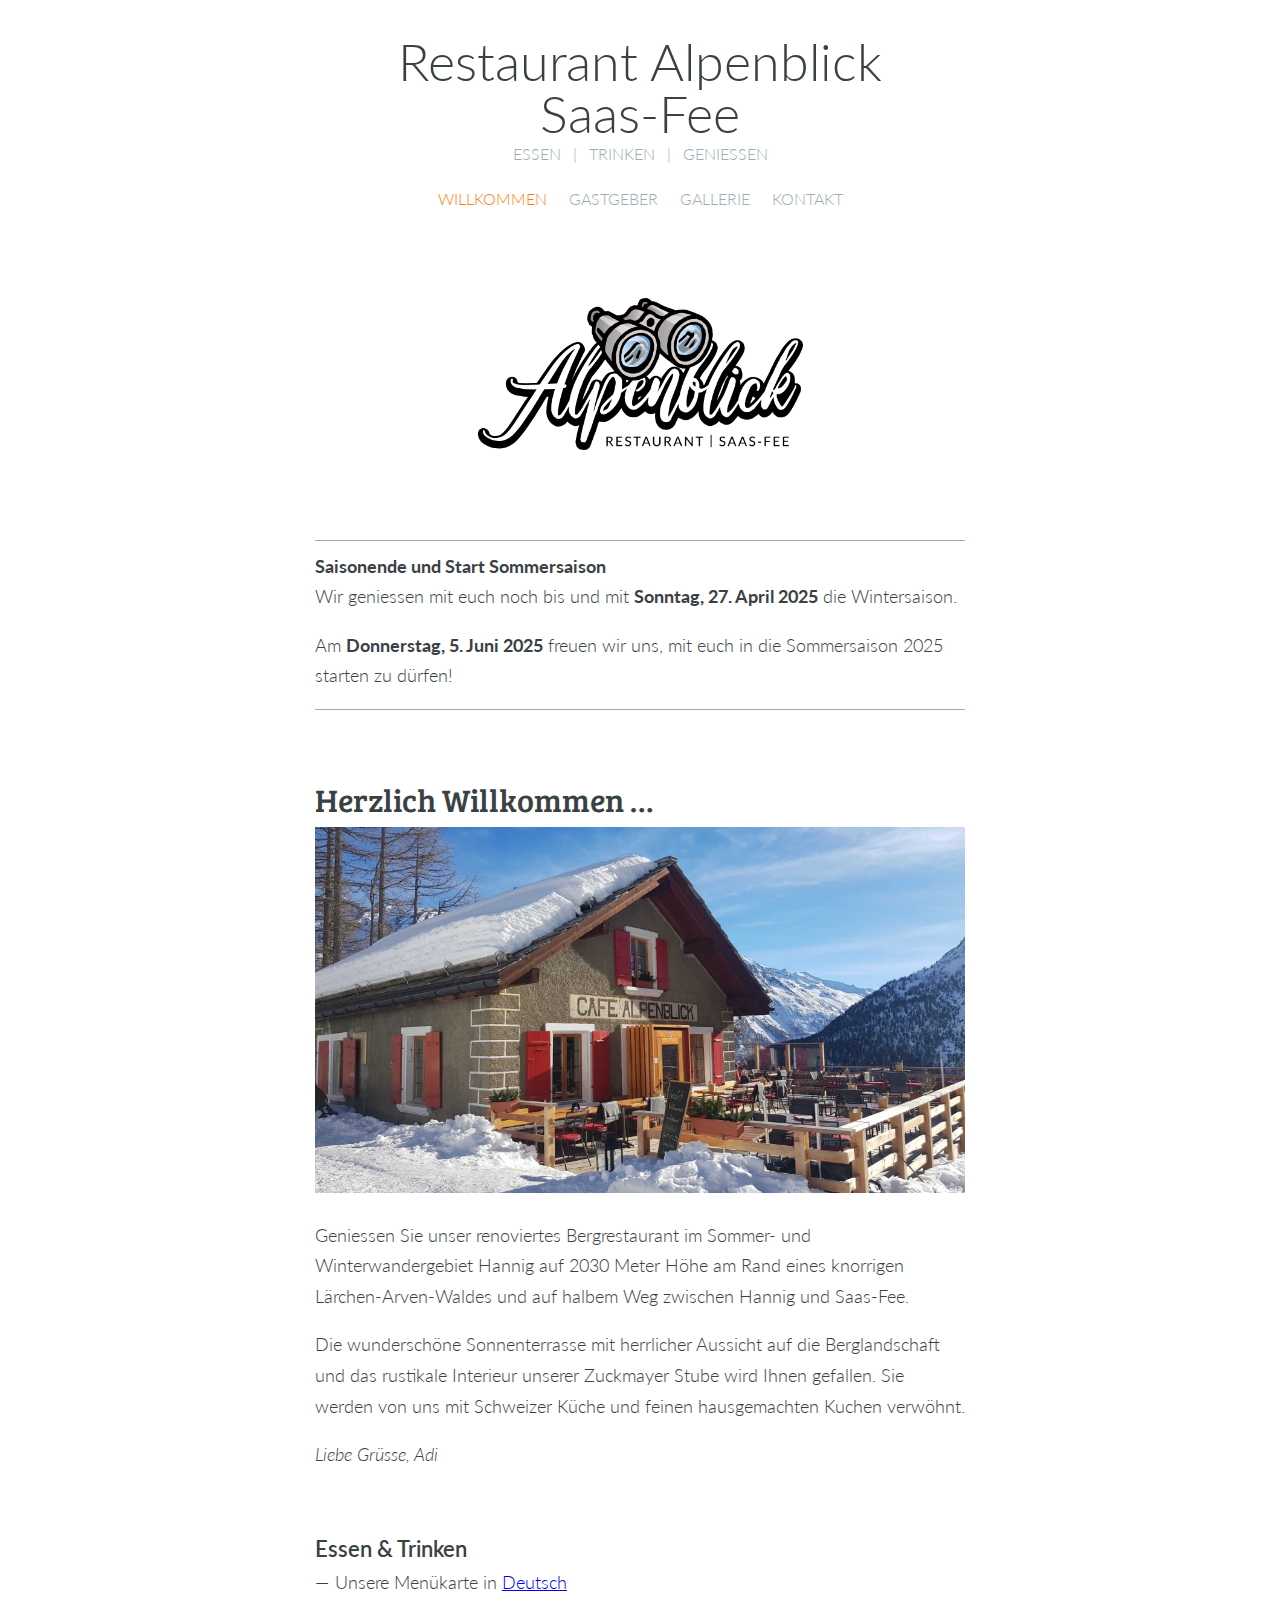
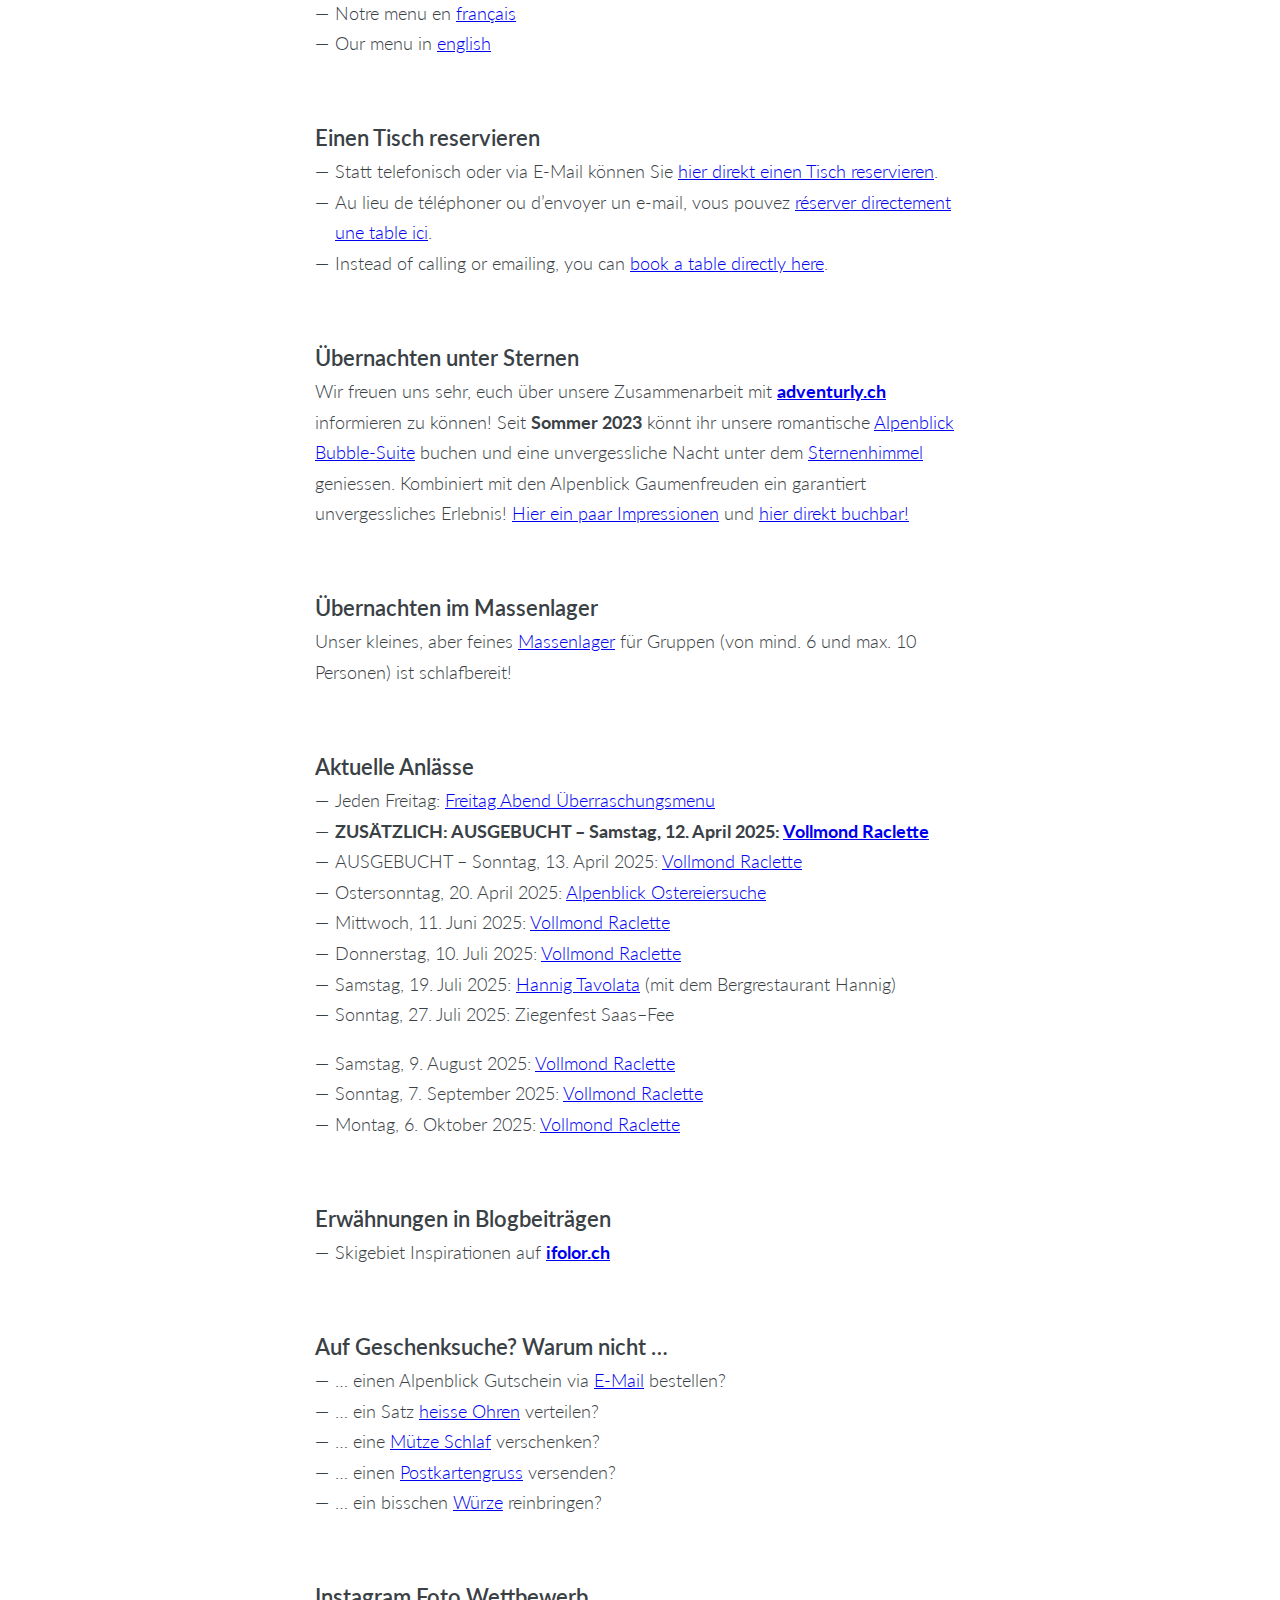
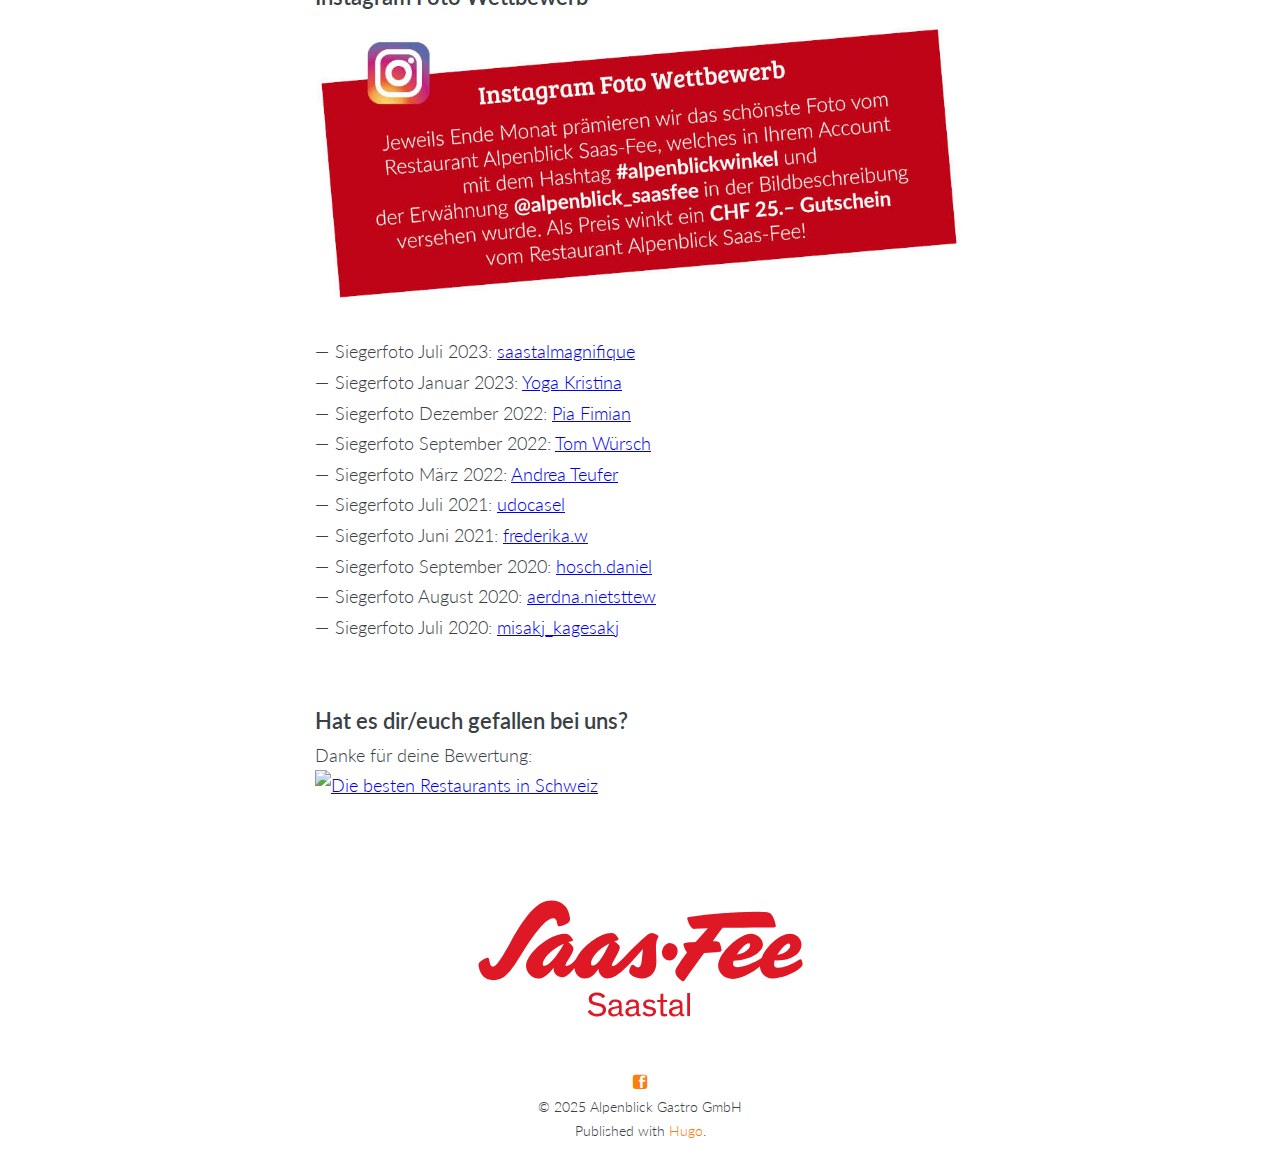
==== commit 5d413110: "deploy: RetoZ/alpenblick-hugo@b21d2359b25878a2d775bef34a0f501b9f222243" ====
--- a/index.html
+++ b/index.html
@@ -2,4 +2,4 @@
 </title><meta name=HandheldFriendly content="True"><meta name=viewport content="width=device-width,initial-scale=1"><link rel=stylesheet type=text/css href=/assets/css/normalize.css><link rel=stylesheet type=text/css href=/assets/css/icons.css><link rel=stylesheet type=text/css href=/assets/css/screen.css><link href="https://fonts.loli.net/css?family=Bree+Serif|Lato:100,100i,300,300i,400,400i,700,700i|Source+Code+Pro:300,400,500,700" rel=stylesheet><link rel=stylesheet href=/css/style.3af1e36d49b4e7aa6063a6a0d5d98c82af2ff0091cfccd1c402d019e5bbdfb0a.css integrity="sha256-OvHjbUm056pgY6ag1dmMgq8v8Akc/M0cQC0Bnlu9+wo=" media=screen><script src=https://cdn.jsdelivr.net/npm/jquery@1.12.4/dist/jquery.min.js></script><script type=text/javascript src=/assets/bigfoot/dist/bigfoot.js></script><link rel=stylesheet type=text/css href=/assets/bigfoot/dist/bigfoot-number.css><script type=text/javascript>$.bigfoot()</script></head><body class=homepage><header class=main-header><div class=main-header-content><h1 class=blog-title><a href=/>Restaurant Alpenblick<br>Saas-Fee</a></h1><h2 class=blog-description>Essen   |   Trinken   |   Geniessen</h2></div><div class=nav><a class="nav- nav-current" role=presentation href=/>Willkommen</a>
 <a class=nav- role=presentation href=/about/>Gastgeber</a>
 <a class=nav- role=presentation href=/gallery/>Gallerie</a>
-<a class=nav- role=presentation href=/contact/>Kontakt</a></div></header><main class=content role=main><img src=images/Restaurant_Alpenblick_Saas_Fee_BLAU.png alt="Restaurant Alpenblick Saas-Fee Logo" class=logo><br><hr><p><strong>Saisonende und Start Sommersaison</strong><br>Wir geniessen mit euch noch bis und mit <strong>Sonntag, 27. April 2025</strong> die Wintersaison.</p><p>Am <strong>Donnerstag, 5. Juni 2025</strong> freuen wir uns, mit euch in die Sommersaison 2025 starten zu dürfen!</p><hr><br><h1 id=herzlich-willkommen->Herzlich Willkommen &mldr;</h1><p><img src=images/Alpenblick_Ansicht_16.jpg alt=Alpenblick title=Alpenblick></p><p>Geniessen Sie unser renoviertes Bergrestaurant im Sommer- und Winterwandergebiet Hannig auf 2030 Meter Höhe am Rand eines knorrigen Lärchen-Arven-Waldes und auf halbem Weg zwischen Hannig und Saas-Fee.</p><p>Die wunderschöne Sonnenterrasse mit herrlicher Aussicht auf die Berglandschaft und das rustikale Interieur unserer Zuckmayer Stube wird Ihnen gefallen. Sie werden von uns mit Schweizer Küche und feinen hausgemachten Kuchen verwöhnt.</p><p><em>Liebe Grüsse, Adi</em></p><h2 id=essen--trinken>Essen & Trinken</h2><ul><li>Unsere Menükarte in <a href=images/Alpenblick_Menukarte_QR_Code_DE.pdf target=_blank>Deutsch</a></li><li>Notre menu en <a href=images/Alpenblick_Menukarte_QR_Code_FR.pdf target=_blank>français</a></li><li>Our menu in <a href=images/Alpenblick_Menukarte_QR_Code_EN.pdf target=_blank>english</a></li></ul><h2 id=einen-tisch-reservieren>Einen Tisch reservieren</h2><ul><li>Statt telefonisch oder via E-Mail können Sie <a href="https://reserve.foratable.com?restaurantHash=3be5e5e9c7df6d02cb707c204c71a1ba" target=_blank>hier direkt einen Tisch reservieren</a>.</li><li>Au lieu de téléphoner ou d&rsquo;envoyer un e-mail, vous pouvez <a href="https://reserve.foratable.com?restaurantHash=3be5e5e9c7df6d02cb707c204c71a1ba" target=_blank>réserver directement une table ici</a>.</li><li>Instead of calling or emailing, you can <a href="https://reserve.foratable.com?restaurantHash=3be5e5e9c7df6d02cb707c204c71a1ba" target=_blank>book a table directly here</a>.</li></ul><h2 id=übernachten-unter-sternen>Übernachten unter Sternen</h2><p>Wir freuen uns sehr, euch über unsere Zusammenarbeit mit <strong><a href=https://www.adventurly.ch target=_blank>adventurly.ch</a></strong> informieren zu können! Seit <strong>Sommer 2023</strong> könnt ihr unsere romantische <a href=images/Alpenblick_Bubble-Suite_Tag.jpg target=_blank>Alpenblick Bubble-Suite</a> buchen und eine unvergessliche Nacht unter dem <a href=images/Alpenblick_Bubble-Suite_Nacht.jpg target=_blank>Sternenhimmel</a> geniessen. Kombiniert mit den Alpenblick Gaumenfreuden ein garantiert unvergessliches Erlebnis! <a href=https://www.alpenblick-saasfee.ch/gallery/ target=_blank>Hier ein paar Impressionen</a> und <a href=https://adventurly.ch/unterkuenfte/bubble-suite-saas-fee/ target=_blank>hier direkt buchbar!</a></p><h2 id=übernachten-im-massenlager>Übernachten im Massenlager</h2><p>Unser kleines, aber feines <a href=images/Alpenblick_Flyer_Uebernachten_2022.jpg target=_blank>Massenlager</a> für Gruppen (von mind. 6 und max. 10 Personen) ist schlafbereit!</p><h2 id=aktuelle-anlässe>Aktuelle Anlässe</h2><ul><li>Jeden Freitag: <a href=images/Alpenblick_Flyer_Freitag_Abend_Menu_2024.jpg target=_blank>Freitag Abend Überraschungsmenu</a></li><li>AUSGEBUCHT – Mittwoch, 12. Februar 2025: <a href=images/Alpenblick_Flyer_Vollmond_Raclette.jpg target=_blank>Vollmond Raclette</a></li><li><strong>ZUSÄTZLICH: AUSGEBUCHT – Donnerstag, 13. März 2025: <a href=images/Alpenblick_Flyer_Vollmond_Raclette.jpg target=_blank>Vollmond Raclette</a></strong></li><li>AUSGEBUCHT – Freitag, 14. März 2025: <a href=images/Alpenblick_Flyer_Vollmond_Raclette.jpg target=_blank>Vollmond Raclette</a></li><li><strong>ZUSÄTZLICH: AUSGEBUCHT – Samstag, 12. April 2025: <a href=images/Alpenblick_Flyer_Vollmond_Raclette.jpg target=_blank>Vollmond Raclette</a></strong></li><li>AUSGEBUCHT – Sonntag, 13. April 2025: <a href=images/Alpenblick_Flyer_Vollmond_Raclette.jpg target=_blank>Vollmond Raclette</a></li><li>Ostersonntag, 20. April 2025: <a href=images/Alpenblick_Flyer_Ostern.jpg target=_blank>Alpenblick Ostereiersuche</a></li><li>Mittwoch, 11. Juni 2025: <a href=images/Alpenblick_Flyer_Vollmond_Raclette.jpg target=_blank>Vollmond Raclette</a></li><li>Donnerstag, 10. Juli 2025: <a href=images/Alpenblick_Flyer_Vollmond_Raclette.jpg target=_blank>Vollmond Raclette</a></li><li>Sonntag, 27. Juli 2025: Ziegenfest Saas&ndash;Fee</li></ul><ul><li>Samstag, 9. August 2025: <a href=images/Alpenblick_Flyer_Vollmond_Raclette.jpg target=_blank>Vollmond Raclette</a></li><li>Sonntag, 7. September 2025: <a href=images/Alpenblick_Flyer_Vollmond_Raclette.jpg target=_blank>Vollmond Raclette</a></li><li>Montag, 6. Oktober 2025: <a href=images/Alpenblick_Flyer_Vollmond_Raclette.jpg target=_blank>Vollmond Raclette</a></li></ul><h2 id=erwähnungen-in-blogbeiträgen>Erwähnungen in Blogbeiträgen</h2><ul><li>Skigebiet Inspirationen auf <strong><a href=https://www.ifolor.ch/inspirationen/skifahren-in-der-schweiz-die-besten-orte target=_blank>ifolor.ch</a></strong></li></ul><h2 id=auf-geschenksuche-warum-nicht->Auf Geschenksuche? Warum nicht &mldr;</h2><ul><li>&mldr; einen Alpenblick Gutschein via <a href="mailto:info@alpenblick-saasfee.ch?Subject=Gutscheinbestellung">E-Mail</a> bestellen?</li><li>&mldr; ein Satz <a href=images/Alpenblick_Stirnband.jpg target=_blank>heisse Ohren</a> verteilen?</li><li>&mldr; eine <a href=images/Alpenblick_Flyer_Uebernachten_2022.jpg target=_blank>Mütze Schlaf</a> verschenken?</li><li>&mldr; einen <a href=images/Alpenblick_Postkarten.jpg target=_blank>Postkartengruss</a> versenden?</li><li>&mldr; ein bisschen <a href=images/Alpenblick_Flyer_Verfeinern_2021.jpg target=_blank>Würze</a> reinbringen?</li></ul><h2 id=instagram-foto-wettbewerb>Instagram Foto Wettbewerb</h2><p><a href=https://www.instagram.com/alpenblick_saasfee/ target=_blank alt=Instagram title=Instagram><img src=images/Alpenblick_Insta_Foto_Wettbewerb.jpg alt=Instagram></a></p><ul><li>Siegerfoto Juli 2023: <a href=images/Alpenblick_alpenblickwinkel_23_07_saastalmagnifique.png target=_blank>saastalmagnifique</a></li><li>Siegerfoto Januar 2023: <a href=images/Alpenblick_alpenblickwinkel_23_01_yoga_kristina.png target=_blank>Yoga Kristina</a></li><li>Siegerfoto Dezember 2022: <a href=images/Alpenblick_alpenblickwinkel_22_12_fimian_pia.png target=_blank>Pia Fimian</a></li><li>Siegerfoto September 2022: <a href=images/Alpenblick_alpenblickwinkel_22_09_wuerschtom.png target=_blank>Tom Würsch</a></li><li>Siegerfoto März 2022: <a href=images/Alpenblick_alpenblickwinkel_22_03_Andrea_Teufer.png target=_blank>Andrea Teufer</a></li><li>Siegerfoto Juli 2021: <a href=images/Alpenblick_alpenblickwinkel_21_07_udocasel.png target=_blank>udocasel</a></li><li>Siegerfoto Juni 2021: <a href=images/Alpenblick_alpenblickwinkel_21_06_frederika_w.png target=_blank>frederika.w</a></li><li>Siegerfoto September 2020: <a href=images/Alpenblick_alpenblickwinkel_20_09_hosch_daniel.png target=_blank>hosch.daniel</a></li><li>Siegerfoto August 2020: <a href=images/Alpenblick_alpenblickwinkel_20_08_aerdna_nietsttew.png target=_blank>aerdna.nietsttew</a></li><li>Siegerfoto Juli 2020: <a href=images/Alpenblick_alpenblickwinkel_20_07_misakj_kagesakj.png target=_blank>misakj_kagesakj</a></li></ul><h2 id=hat-es-direuch-gefallen-bei-uns>Hat es dir/euch gefallen bei uns?</h2><p>Danke für deine Bewertung:<br><a href=https://www.suissegourmet.ch/saas-fee/restaurant-alpenblick/ target=_blank alt="Die besten Restaurants in Schweiz" title="Die besten Restaurants in Schweiz"><img src="https://www.suissegourmet.ch/gourmetbutton/stempel.php?rid=72573" alt="Die besten Restaurants in Schweiz"></a></p><br><p><a href=https://www.saas-fee.ch/ target=_blank alt=Saas-Fee title=Saas-Fee><img src=images/Saas-Fee_Logo_Rot_RGB.svg alt=Saas-Fee class=logo></a></p></main><footer class=site-footer><section class=facebook><a class=icon-facebook href=https://www.facebook.com/saasfee.ch/></a></section><section class=copyright>&copy; 2025 Alpenblick Gastro GmbH</section><section class=poweredby>Published with <a href=https://gohugo.io>Hugo</a>.</section></footer></body></html>+<a class=nav- role=presentation href=/contact/>Kontakt</a></div></header><main class=content role=main><img src=images/Restaurant_Alpenblick_Saas_Fee_BLAU.png alt="Restaurant Alpenblick Saas-Fee Logo" class=logo><br><hr><p><strong>Saisonende und Start Sommersaison</strong><br>Wir geniessen mit euch noch bis und mit <strong>Sonntag, 27. April 2025</strong> die Wintersaison.</p><p>Am <strong>Donnerstag, 5. Juni 2025</strong> freuen wir uns, mit euch in die Sommersaison 2025 starten zu dürfen!</p><hr><br><h1 id=herzlich-willkommen->Herzlich Willkommen &mldr;</h1><p><img src=images/Alpenblick_Ansicht_16.jpg alt=Alpenblick title=Alpenblick></p><p>Geniessen Sie unser renoviertes Bergrestaurant im Sommer- und Winterwandergebiet Hannig auf 2030 Meter Höhe am Rand eines knorrigen Lärchen-Arven-Waldes und auf halbem Weg zwischen Hannig und Saas-Fee.</p><p>Die wunderschöne Sonnenterrasse mit herrlicher Aussicht auf die Berglandschaft und das rustikale Interieur unserer Zuckmayer Stube wird Ihnen gefallen. Sie werden von uns mit Schweizer Küche und feinen hausgemachten Kuchen verwöhnt.</p><p><em>Liebe Grüsse, Adi</em></p><h2 id=essen--trinken>Essen & Trinken</h2><ul><li>Unsere Menükarte in <a href=images/Alpenblick_Menukarte_QR_Code_DE.pdf target=_blank>Deutsch</a></li><li>Notre menu en <a href=images/Alpenblick_Menukarte_QR_Code_FR.pdf target=_blank>français</a></li><li>Our menu in <a href=images/Alpenblick_Menukarte_QR_Code_EN.pdf target=_blank>english</a></li></ul><h2 id=einen-tisch-reservieren>Einen Tisch reservieren</h2><ul><li>Statt telefonisch oder via E-Mail können Sie <a href="https://reserve.foratable.com?restaurantHash=3be5e5e9c7df6d02cb707c204c71a1ba" target=_blank>hier direkt einen Tisch reservieren</a>.</li><li>Au lieu de téléphoner ou d&rsquo;envoyer un e-mail, vous pouvez <a href="https://reserve.foratable.com?restaurantHash=3be5e5e9c7df6d02cb707c204c71a1ba" target=_blank>réserver directement une table ici</a>.</li><li>Instead of calling or emailing, you can <a href="https://reserve.foratable.com?restaurantHash=3be5e5e9c7df6d02cb707c204c71a1ba" target=_blank>book a table directly here</a>.</li></ul><h2 id=übernachten-unter-sternen>Übernachten unter Sternen</h2><p>Wir freuen uns sehr, euch über unsere Zusammenarbeit mit <strong><a href=https://www.adventurly.ch target=_blank>adventurly.ch</a></strong> informieren zu können! Seit <strong>Sommer 2023</strong> könnt ihr unsere romantische <a href=images/Alpenblick_Bubble-Suite_Tag.jpg target=_blank>Alpenblick Bubble-Suite</a> buchen und eine unvergessliche Nacht unter dem <a href=images/Alpenblick_Bubble-Suite_Nacht.jpg target=_blank>Sternenhimmel</a> geniessen. Kombiniert mit den Alpenblick Gaumenfreuden ein garantiert unvergessliches Erlebnis! <a href=https://www.alpenblick-saasfee.ch/gallery/ target=_blank>Hier ein paar Impressionen</a> und <a href=https://adventurly.ch/unterkuenfte/bubble-suite-saas-fee/ target=_blank>hier direkt buchbar!</a></p><h2 id=übernachten-im-massenlager>Übernachten im Massenlager</h2><p>Unser kleines, aber feines <a href=images/Alpenblick_Flyer_Uebernachten_2022.jpg target=_blank>Massenlager</a> für Gruppen (von mind. 6 und max. 10 Personen) ist schlafbereit!</p><h2 id=aktuelle-anlässe>Aktuelle Anlässe</h2><ul><li>Jeden Freitag: <a href=images/Alpenblick_Flyer_Freitag_Abend_Menu_2024.jpg target=_blank>Freitag Abend Überraschungsmenu</a></li><li><strong>ZUSÄTZLICH: AUSGEBUCHT – Samstag, 12. April 2025: <a href=images/Alpenblick_Flyer_Vollmond_Raclette.jpg target=_blank>Vollmond Raclette</a></strong></li><li>AUSGEBUCHT – Sonntag, 13. April 2025: <a href=images/Alpenblick_Flyer_Vollmond_Raclette.jpg target=_blank>Vollmond Raclette</a></li><li>Ostersonntag, 20. April 2025: <a href=images/Alpenblick_Flyer_Ostern.jpg target=_blank>Alpenblick Ostereiersuche</a></li><li>Mittwoch, 11. Juni 2025: <a href=images/Alpenblick_Flyer_Vollmond_Raclette.jpg target=_blank>Vollmond Raclette</a></li><li>Donnerstag, 10. Juli 2025: <a href=images/Alpenblick_Flyer_Vollmond_Raclette.jpg target=_blank>Vollmond Raclette</a></li><li>Samstag, 19. Juli 2025: <a href=images/Alpenblick_Flyer_Hannig_Tavolata.jpg target=_blank>Hannig Tavolata</a> (mit dem Bergrestaurant Hannig)</li><li>Sonntag, 27. Juli 2025: Ziegenfest Saas&ndash;Fee</li></ul><ul><li>Samstag, 9. August 2025: <a href=images/Alpenblick_Flyer_Vollmond_Raclette.jpg target=_blank>Vollmond Raclette</a></li><li>Sonntag, 7. September 2025: <a href=images/Alpenblick_Flyer_Vollmond_Raclette.jpg target=_blank>Vollmond Raclette</a></li><li>Montag, 6. Oktober 2025: <a href=images/Alpenblick_Flyer_Vollmond_Raclette.jpg target=_blank>Vollmond Raclette</a></li></ul><h2 id=erwähnungen-in-blogbeiträgen>Erwähnungen in Blogbeiträgen</h2><ul><li>Skigebiet Inspirationen auf <strong><a href=https://www.ifolor.ch/inspirationen/skifahren-in-der-schweiz-die-besten-orte target=_blank>ifolor.ch</a></strong></li></ul><h2 id=auf-geschenksuche-warum-nicht->Auf Geschenksuche? Warum nicht &mldr;</h2><ul><li>&mldr; einen Alpenblick Gutschein via <a href="mailto:info@alpenblick-saasfee.ch?Subject=Gutscheinbestellung">E-Mail</a> bestellen?</li><li>&mldr; ein Satz <a href=images/Alpenblick_Stirnband.jpg target=_blank>heisse Ohren</a> verteilen?</li><li>&mldr; eine <a href=images/Alpenblick_Flyer_Uebernachten_2022.jpg target=_blank>Mütze Schlaf</a> verschenken?</li><li>&mldr; einen <a href=images/Alpenblick_Postkarten.jpg target=_blank>Postkartengruss</a> versenden?</li><li>&mldr; ein bisschen <a href=images/Alpenblick_Flyer_Verfeinern_2021.jpg target=_blank>Würze</a> reinbringen?</li></ul><h2 id=instagram-foto-wettbewerb>Instagram Foto Wettbewerb</h2><p><a href=https://www.instagram.com/alpenblick_saasfee/ target=_blank alt=Instagram title=Instagram><img src=images/Alpenblick_Insta_Foto_Wettbewerb.jpg alt=Instagram></a></p><ul><li>Siegerfoto Juli 2023: <a href=images/Alpenblick_alpenblickwinkel_23_07_saastalmagnifique.png target=_blank>saastalmagnifique</a></li><li>Siegerfoto Januar 2023: <a href=images/Alpenblick_alpenblickwinkel_23_01_yoga_kristina.png target=_blank>Yoga Kristina</a></li><li>Siegerfoto Dezember 2022: <a href=images/Alpenblick_alpenblickwinkel_22_12_fimian_pia.png target=_blank>Pia Fimian</a></li><li>Siegerfoto September 2022: <a href=images/Alpenblick_alpenblickwinkel_22_09_wuerschtom.png target=_blank>Tom Würsch</a></li><li>Siegerfoto März 2022: <a href=images/Alpenblick_alpenblickwinkel_22_03_Andrea_Teufer.png target=_blank>Andrea Teufer</a></li><li>Siegerfoto Juli 2021: <a href=images/Alpenblick_alpenblickwinkel_21_07_udocasel.png target=_blank>udocasel</a></li><li>Siegerfoto Juni 2021: <a href=images/Alpenblick_alpenblickwinkel_21_06_frederika_w.png target=_blank>frederika.w</a></li><li>Siegerfoto September 2020: <a href=images/Alpenblick_alpenblickwinkel_20_09_hosch_daniel.png target=_blank>hosch.daniel</a></li><li>Siegerfoto August 2020: <a href=images/Alpenblick_alpenblickwinkel_20_08_aerdna_nietsttew.png target=_blank>aerdna.nietsttew</a></li><li>Siegerfoto Juli 2020: <a href=images/Alpenblick_alpenblickwinkel_20_07_misakj_kagesakj.png target=_blank>misakj_kagesakj</a></li></ul><h2 id=hat-es-direuch-gefallen-bei-uns>Hat es dir/euch gefallen bei uns?</h2><p>Danke für deine Bewertung:<br><a href=https://www.suissegourmet.ch/saas-fee/restaurant-alpenblick/ target=_blank alt="Die besten Restaurants in Schweiz" title="Die besten Restaurants in Schweiz"><img src="https://www.suissegourmet.ch/gourmetbutton/stempel.php?rid=72573" alt="Die besten Restaurants in Schweiz"></a></p><br><p><a href=https://www.saas-fee.ch/ target=_blank alt=Saas-Fee title=Saas-Fee><img src=images/Saas-Fee_Logo_Rot_RGB.svg alt=Saas-Fee class=logo></a></p></main><footer class=site-footer><section class=facebook><a class=icon-facebook href=https://www.facebook.com/saasfee.ch/></a></section><section class=copyright>&copy; 2025 Alpenblick Gastro GmbH</section><section class=poweredby>Published with <a href=https://gohugo.io>Hugo</a>.</section></footer></body></html>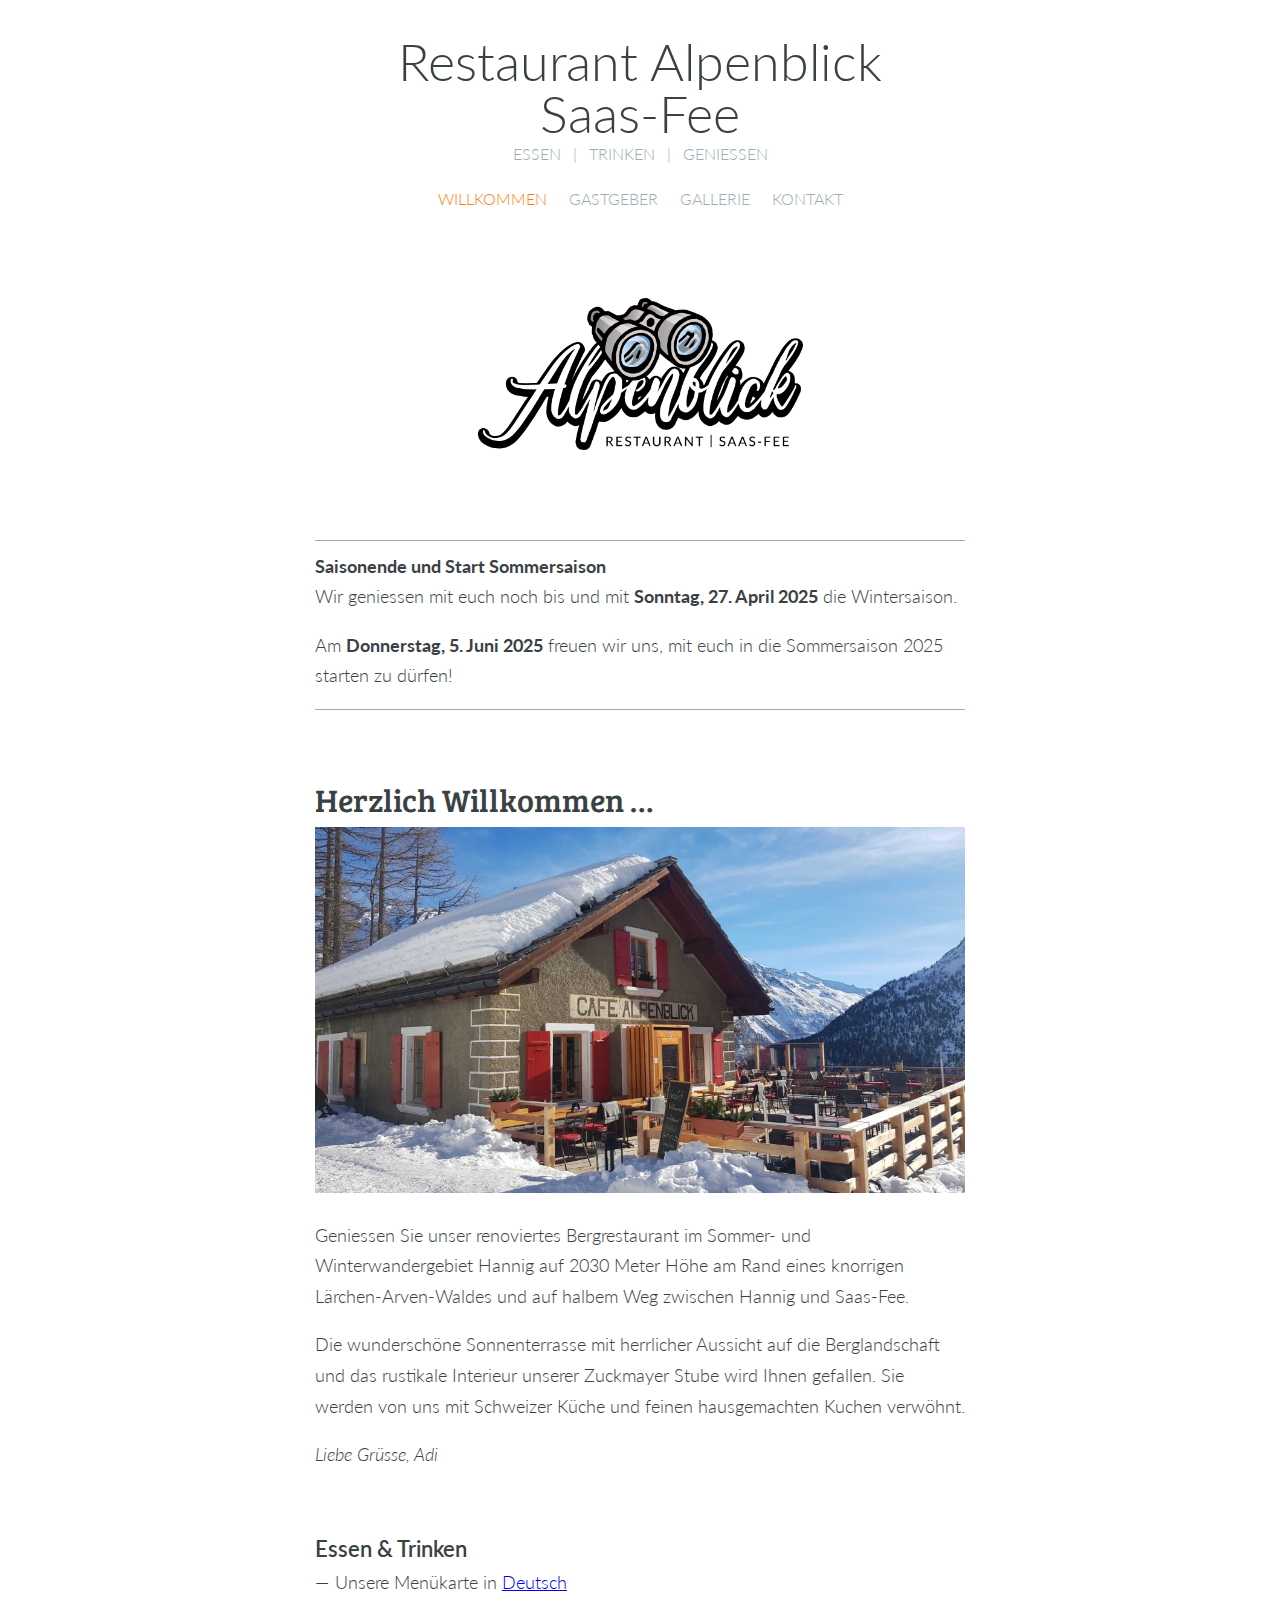
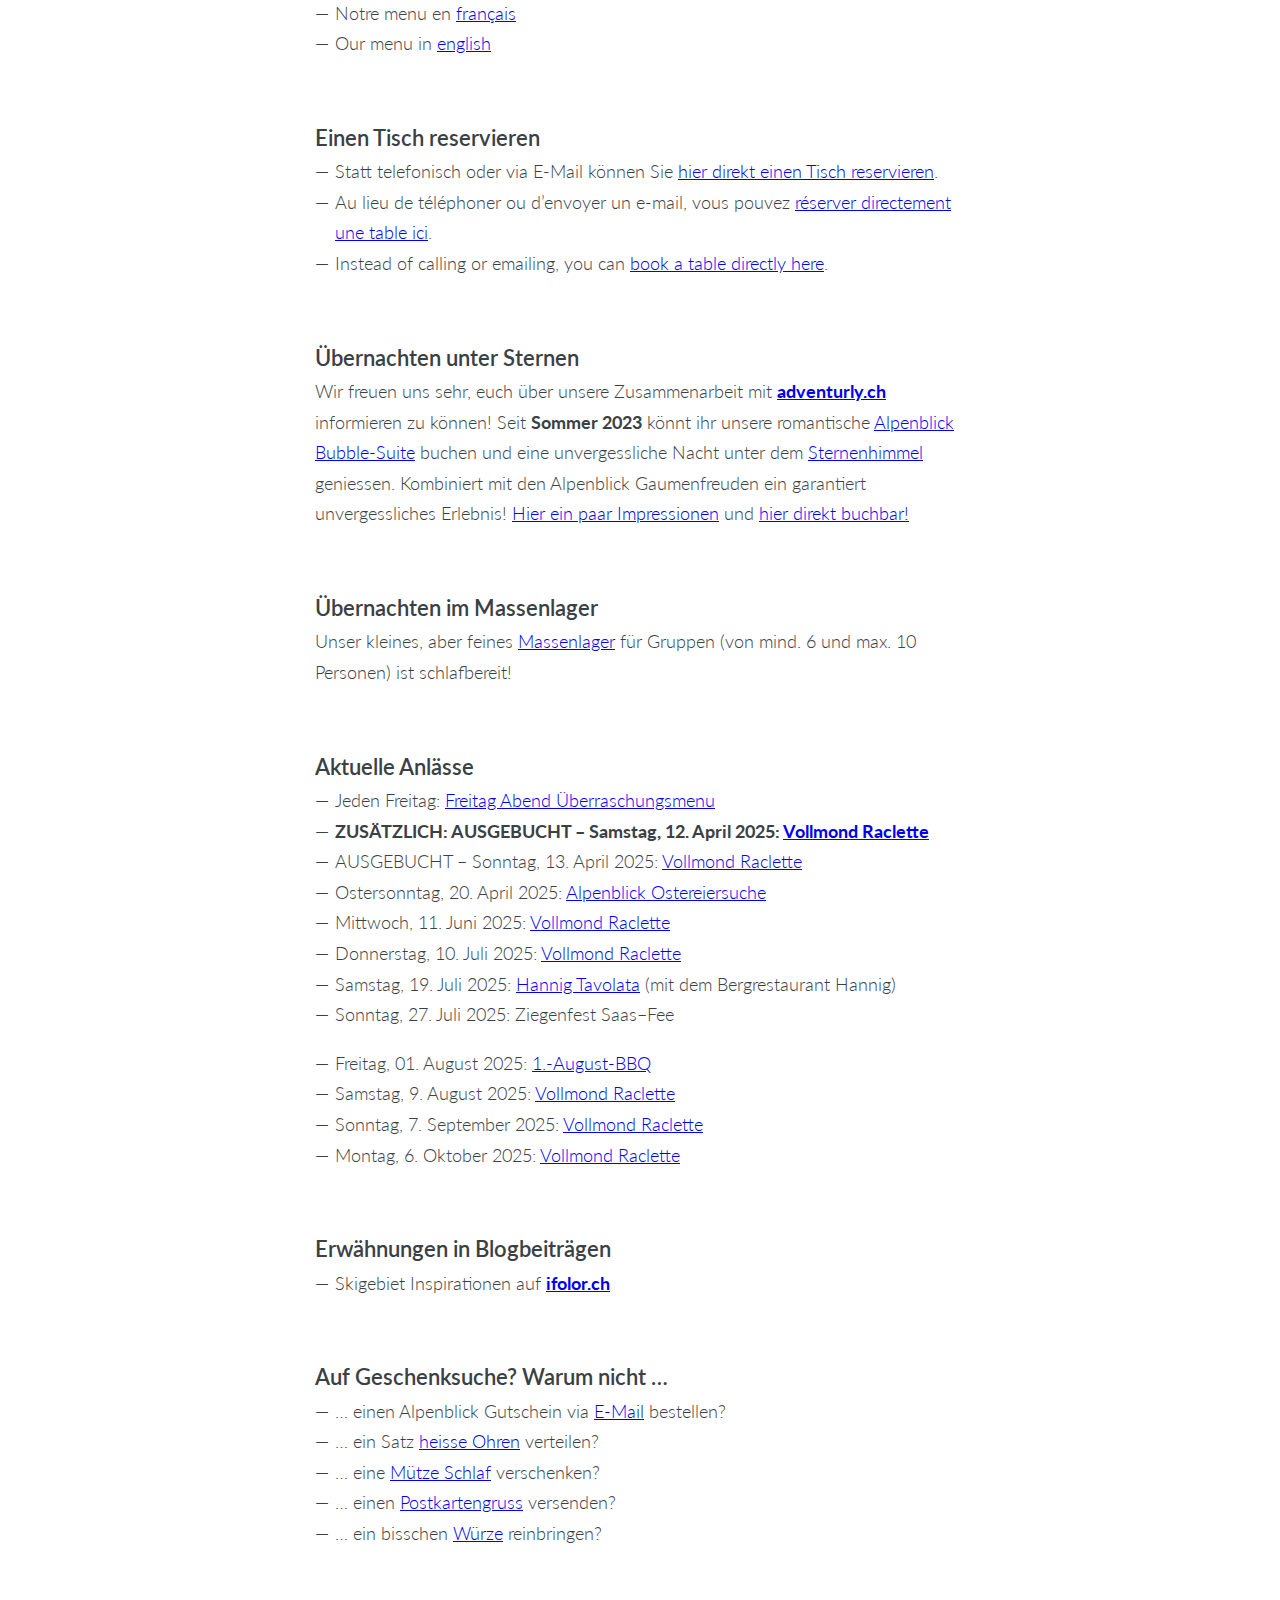
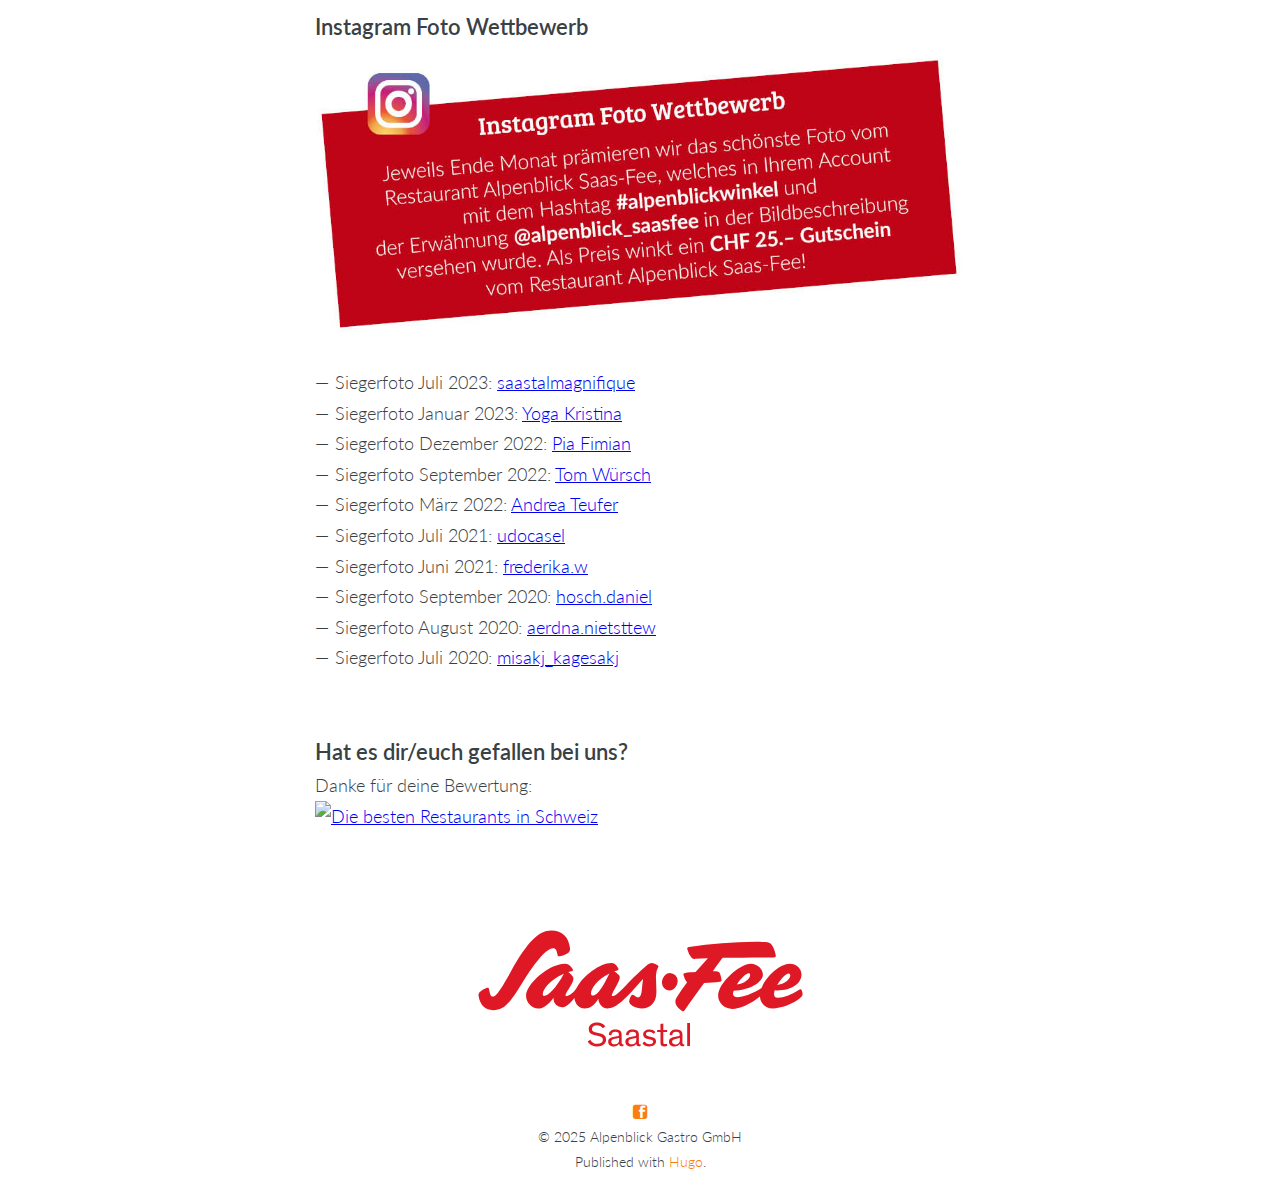
==== commit d71e3001: "deploy: RetoZ/alpenblick-hugo@0ddd8d4a94f876a3cd45bda1e39ec192fa583c1e" ====
--- a/index.html
+++ b/index.html
@@ -2,4 +2,4 @@
 </title><meta name=HandheldFriendly content="True"><meta name=viewport content="width=device-width,initial-scale=1"><link rel=stylesheet type=text/css href=/assets/css/normalize.css><link rel=stylesheet type=text/css href=/assets/css/icons.css><link rel=stylesheet type=text/css href=/assets/css/screen.css><link href="https://fonts.loli.net/css?family=Bree+Serif|Lato:100,100i,300,300i,400,400i,700,700i|Source+Code+Pro:300,400,500,700" rel=stylesheet><link rel=stylesheet href=/css/style.3af1e36d49b4e7aa6063a6a0d5d98c82af2ff0091cfccd1c402d019e5bbdfb0a.css integrity="sha256-OvHjbUm056pgY6ag1dmMgq8v8Akc/M0cQC0Bnlu9+wo=" media=screen><script src=https://cdn.jsdelivr.net/npm/jquery@1.12.4/dist/jquery.min.js></script><script type=text/javascript src=/assets/bigfoot/dist/bigfoot.js></script><link rel=stylesheet type=text/css href=/assets/bigfoot/dist/bigfoot-number.css><script type=text/javascript>$.bigfoot()</script></head><body class=homepage><header class=main-header><div class=main-header-content><h1 class=blog-title><a href=/>Restaurant Alpenblick<br>Saas-Fee</a></h1><h2 class=blog-description>Essen   |   Trinken   |   Geniessen</h2></div><div class=nav><a class="nav- nav-current" role=presentation href=/>Willkommen</a>
 <a class=nav- role=presentation href=/about/>Gastgeber</a>
 <a class=nav- role=presentation href=/gallery/>Gallerie</a>
-<a class=nav- role=presentation href=/contact/>Kontakt</a></div></header><main class=content role=main><img src=images/Restaurant_Alpenblick_Saas_Fee_BLAU.png alt="Restaurant Alpenblick Saas-Fee Logo" class=logo><br><hr><p><strong>Saisonende und Start Sommersaison</strong><br>Wir geniessen mit euch noch bis und mit <strong>Sonntag, 27. April 2025</strong> die Wintersaison.</p><p>Am <strong>Donnerstag, 5. Juni 2025</strong> freuen wir uns, mit euch in die Sommersaison 2025 starten zu dürfen!</p><hr><br><h1 id=herzlich-willkommen->Herzlich Willkommen &mldr;</h1><p><img src=images/Alpenblick_Ansicht_16.jpg alt=Alpenblick title=Alpenblick></p><p>Geniessen Sie unser renoviertes Bergrestaurant im Sommer- und Winterwandergebiet Hannig auf 2030 Meter Höhe am Rand eines knorrigen Lärchen-Arven-Waldes und auf halbem Weg zwischen Hannig und Saas-Fee.</p><p>Die wunderschöne Sonnenterrasse mit herrlicher Aussicht auf die Berglandschaft und das rustikale Interieur unserer Zuckmayer Stube wird Ihnen gefallen. Sie werden von uns mit Schweizer Küche und feinen hausgemachten Kuchen verwöhnt.</p><p><em>Liebe Grüsse, Adi</em></p><h2 id=essen--trinken>Essen & Trinken</h2><ul><li>Unsere Menükarte in <a href=images/Alpenblick_Menukarte_QR_Code_DE.pdf target=_blank>Deutsch</a></li><li>Notre menu en <a href=images/Alpenblick_Menukarte_QR_Code_FR.pdf target=_blank>français</a></li><li>Our menu in <a href=images/Alpenblick_Menukarte_QR_Code_EN.pdf target=_blank>english</a></li></ul><h2 id=einen-tisch-reservieren>Einen Tisch reservieren</h2><ul><li>Statt telefonisch oder via E-Mail können Sie <a href="https://reserve.foratable.com?restaurantHash=3be5e5e9c7df6d02cb707c204c71a1ba" target=_blank>hier direkt einen Tisch reservieren</a>.</li><li>Au lieu de téléphoner ou d&rsquo;envoyer un e-mail, vous pouvez <a href="https://reserve.foratable.com?restaurantHash=3be5e5e9c7df6d02cb707c204c71a1ba" target=_blank>réserver directement une table ici</a>.</li><li>Instead of calling or emailing, you can <a href="https://reserve.foratable.com?restaurantHash=3be5e5e9c7df6d02cb707c204c71a1ba" target=_blank>book a table directly here</a>.</li></ul><h2 id=übernachten-unter-sternen>Übernachten unter Sternen</h2><p>Wir freuen uns sehr, euch über unsere Zusammenarbeit mit <strong><a href=https://www.adventurly.ch target=_blank>adventurly.ch</a></strong> informieren zu können! Seit <strong>Sommer 2023</strong> könnt ihr unsere romantische <a href=images/Alpenblick_Bubble-Suite_Tag.jpg target=_blank>Alpenblick Bubble-Suite</a> buchen und eine unvergessliche Nacht unter dem <a href=images/Alpenblick_Bubble-Suite_Nacht.jpg target=_blank>Sternenhimmel</a> geniessen. Kombiniert mit den Alpenblick Gaumenfreuden ein garantiert unvergessliches Erlebnis! <a href=https://www.alpenblick-saasfee.ch/gallery/ target=_blank>Hier ein paar Impressionen</a> und <a href=https://adventurly.ch/unterkuenfte/bubble-suite-saas-fee/ target=_blank>hier direkt buchbar!</a></p><h2 id=übernachten-im-massenlager>Übernachten im Massenlager</h2><p>Unser kleines, aber feines <a href=images/Alpenblick_Flyer_Uebernachten_2022.jpg target=_blank>Massenlager</a> für Gruppen (von mind. 6 und max. 10 Personen) ist schlafbereit!</p><h2 id=aktuelle-anlässe>Aktuelle Anlässe</h2><ul><li>Jeden Freitag: <a href=images/Alpenblick_Flyer_Freitag_Abend_Menu_2024.jpg target=_blank>Freitag Abend Überraschungsmenu</a></li><li><strong>ZUSÄTZLICH: AUSGEBUCHT – Samstag, 12. April 2025: <a href=images/Alpenblick_Flyer_Vollmond_Raclette.jpg target=_blank>Vollmond Raclette</a></strong></li><li>AUSGEBUCHT – Sonntag, 13. April 2025: <a href=images/Alpenblick_Flyer_Vollmond_Raclette.jpg target=_blank>Vollmond Raclette</a></li><li>Ostersonntag, 20. April 2025: <a href=images/Alpenblick_Flyer_Ostern.jpg target=_blank>Alpenblick Ostereiersuche</a></li><li>Mittwoch, 11. Juni 2025: <a href=images/Alpenblick_Flyer_Vollmond_Raclette.jpg target=_blank>Vollmond Raclette</a></li><li>Donnerstag, 10. Juli 2025: <a href=images/Alpenblick_Flyer_Vollmond_Raclette.jpg target=_blank>Vollmond Raclette</a></li><li>Samstag, 19. Juli 2025: <a href=images/Alpenblick_Flyer_Hannig_Tavolata.jpg target=_blank>Hannig Tavolata</a> (mit dem Bergrestaurant Hannig)</li><li>Sonntag, 27. Juli 2025: Ziegenfest Saas&ndash;Fee</li></ul><ul><li>Samstag, 9. August 2025: <a href=images/Alpenblick_Flyer_Vollmond_Raclette.jpg target=_blank>Vollmond Raclette</a></li><li>Sonntag, 7. September 2025: <a href=images/Alpenblick_Flyer_Vollmond_Raclette.jpg target=_blank>Vollmond Raclette</a></li><li>Montag, 6. Oktober 2025: <a href=images/Alpenblick_Flyer_Vollmond_Raclette.jpg target=_blank>Vollmond Raclette</a></li></ul><h2 id=erwähnungen-in-blogbeiträgen>Erwähnungen in Blogbeiträgen</h2><ul><li>Skigebiet Inspirationen auf <strong><a href=https://www.ifolor.ch/inspirationen/skifahren-in-der-schweiz-die-besten-orte target=_blank>ifolor.ch</a></strong></li></ul><h2 id=auf-geschenksuche-warum-nicht->Auf Geschenksuche? Warum nicht &mldr;</h2><ul><li>&mldr; einen Alpenblick Gutschein via <a href="mailto:info@alpenblick-saasfee.ch?Subject=Gutscheinbestellung">E-Mail</a> bestellen?</li><li>&mldr; ein Satz <a href=images/Alpenblick_Stirnband.jpg target=_blank>heisse Ohren</a> verteilen?</li><li>&mldr; eine <a href=images/Alpenblick_Flyer_Uebernachten_2022.jpg target=_blank>Mütze Schlaf</a> verschenken?</li><li>&mldr; einen <a href=images/Alpenblick_Postkarten.jpg target=_blank>Postkartengruss</a> versenden?</li><li>&mldr; ein bisschen <a href=images/Alpenblick_Flyer_Verfeinern_2021.jpg target=_blank>Würze</a> reinbringen?</li></ul><h2 id=instagram-foto-wettbewerb>Instagram Foto Wettbewerb</h2><p><a href=https://www.instagram.com/alpenblick_saasfee/ target=_blank alt=Instagram title=Instagram><img src=images/Alpenblick_Insta_Foto_Wettbewerb.jpg alt=Instagram></a></p><ul><li>Siegerfoto Juli 2023: <a href=images/Alpenblick_alpenblickwinkel_23_07_saastalmagnifique.png target=_blank>saastalmagnifique</a></li><li>Siegerfoto Januar 2023: <a href=images/Alpenblick_alpenblickwinkel_23_01_yoga_kristina.png target=_blank>Yoga Kristina</a></li><li>Siegerfoto Dezember 2022: <a href=images/Alpenblick_alpenblickwinkel_22_12_fimian_pia.png target=_blank>Pia Fimian</a></li><li>Siegerfoto September 2022: <a href=images/Alpenblick_alpenblickwinkel_22_09_wuerschtom.png target=_blank>Tom Würsch</a></li><li>Siegerfoto März 2022: <a href=images/Alpenblick_alpenblickwinkel_22_03_Andrea_Teufer.png target=_blank>Andrea Teufer</a></li><li>Siegerfoto Juli 2021: <a href=images/Alpenblick_alpenblickwinkel_21_07_udocasel.png target=_blank>udocasel</a></li><li>Siegerfoto Juni 2021: <a href=images/Alpenblick_alpenblickwinkel_21_06_frederika_w.png target=_blank>frederika.w</a></li><li>Siegerfoto September 2020: <a href=images/Alpenblick_alpenblickwinkel_20_09_hosch_daniel.png target=_blank>hosch.daniel</a></li><li>Siegerfoto August 2020: <a href=images/Alpenblick_alpenblickwinkel_20_08_aerdna_nietsttew.png target=_blank>aerdna.nietsttew</a></li><li>Siegerfoto Juli 2020: <a href=images/Alpenblick_alpenblickwinkel_20_07_misakj_kagesakj.png target=_blank>misakj_kagesakj</a></li></ul><h2 id=hat-es-direuch-gefallen-bei-uns>Hat es dir/euch gefallen bei uns?</h2><p>Danke für deine Bewertung:<br><a href=https://www.suissegourmet.ch/saas-fee/restaurant-alpenblick/ target=_blank alt="Die besten Restaurants in Schweiz" title="Die besten Restaurants in Schweiz"><img src="https://www.suissegourmet.ch/gourmetbutton/stempel.php?rid=72573" alt="Die besten Restaurants in Schweiz"></a></p><br><p><a href=https://www.saas-fee.ch/ target=_blank alt=Saas-Fee title=Saas-Fee><img src=images/Saas-Fee_Logo_Rot_RGB.svg alt=Saas-Fee class=logo></a></p></main><footer class=site-footer><section class=facebook><a class=icon-facebook href=https://www.facebook.com/saasfee.ch/></a></section><section class=copyright>&copy; 2025 Alpenblick Gastro GmbH</section><section class=poweredby>Published with <a href=https://gohugo.io>Hugo</a>.</section></footer></body></html>+<a class=nav- role=presentation href=/contact/>Kontakt</a></div></header><main class=content role=main><img src=images/Restaurant_Alpenblick_Saas_Fee_BLAU.png alt="Restaurant Alpenblick Saas-Fee Logo" class=logo><br><hr><p><strong>Saisonende und Start Sommersaison</strong><br>Wir geniessen mit euch noch bis und mit <strong>Sonntag, 27. April 2025</strong> die Wintersaison.</p><p>Am <strong>Donnerstag, 5. Juni 2025</strong> freuen wir uns, mit euch in die Sommersaison 2025 starten zu dürfen!</p><hr><br><h1 id=herzlich-willkommen->Herzlich Willkommen &mldr;</h1><p><img src=images/Alpenblick_Ansicht_16.jpg alt=Alpenblick title=Alpenblick></p><p>Geniessen Sie unser renoviertes Bergrestaurant im Sommer- und Winterwandergebiet Hannig auf 2030 Meter Höhe am Rand eines knorrigen Lärchen-Arven-Waldes und auf halbem Weg zwischen Hannig und Saas-Fee.</p><p>Die wunderschöne Sonnenterrasse mit herrlicher Aussicht auf die Berglandschaft und das rustikale Interieur unserer Zuckmayer Stube wird Ihnen gefallen. Sie werden von uns mit Schweizer Küche und feinen hausgemachten Kuchen verwöhnt.</p><p><em>Liebe Grüsse, Adi</em></p><h2 id=essen--trinken>Essen & Trinken</h2><ul><li>Unsere Menükarte in <a href=images/Alpenblick_Menukarte_QR_Code_DE.pdf target=_blank>Deutsch</a></li><li>Notre menu en <a href=images/Alpenblick_Menukarte_QR_Code_FR.pdf target=_blank>français</a></li><li>Our menu in <a href=images/Alpenblick_Menukarte_QR_Code_EN.pdf target=_blank>english</a></li></ul><h2 id=einen-tisch-reservieren>Einen Tisch reservieren</h2><ul><li>Statt telefonisch oder via E-Mail können Sie <a href="https://reserve.foratable.com?restaurantHash=3be5e5e9c7df6d02cb707c204c71a1ba" target=_blank>hier direkt einen Tisch reservieren</a>.</li><li>Au lieu de téléphoner ou d&rsquo;envoyer un e-mail, vous pouvez <a href="https://reserve.foratable.com?restaurantHash=3be5e5e9c7df6d02cb707c204c71a1ba" target=_blank>réserver directement une table ici</a>.</li><li>Instead of calling or emailing, you can <a href="https://reserve.foratable.com?restaurantHash=3be5e5e9c7df6d02cb707c204c71a1ba" target=_blank>book a table directly here</a>.</li></ul><h2 id=übernachten-unter-sternen>Übernachten unter Sternen</h2><p>Wir freuen uns sehr, euch über unsere Zusammenarbeit mit <strong><a href=https://www.adventurly.ch target=_blank>adventurly.ch</a></strong> informieren zu können! Seit <strong>Sommer 2023</strong> könnt ihr unsere romantische <a href=images/Alpenblick_Bubble-Suite_Tag.jpg target=_blank>Alpenblick Bubble-Suite</a> buchen und eine unvergessliche Nacht unter dem <a href=images/Alpenblick_Bubble-Suite_Nacht.jpg target=_blank>Sternenhimmel</a> geniessen. Kombiniert mit den Alpenblick Gaumenfreuden ein garantiert unvergessliches Erlebnis! <a href=https://www.alpenblick-saasfee.ch/gallery/ target=_blank>Hier ein paar Impressionen</a> und <a href=https://adventurly.ch/unterkuenfte/bubble-suite-saas-fee/ target=_blank>hier direkt buchbar!</a></p><h2 id=übernachten-im-massenlager>Übernachten im Massenlager</h2><p>Unser kleines, aber feines <a href=images/Alpenblick_Flyer_Uebernachten_2022.jpg target=_blank>Massenlager</a> für Gruppen (von mind. 6 und max. 10 Personen) ist schlafbereit!</p><h2 id=aktuelle-anlässe>Aktuelle Anlässe</h2><ul><li>Jeden Freitag: <a href=images/Alpenblick_Flyer_Freitag_Abend_Menu_2024.jpg target=_blank>Freitag Abend Überraschungsmenu</a></li><li><strong>ZUSÄTZLICH: AUSGEBUCHT – Samstag, 12. April 2025: <a href=images/Alpenblick_Flyer_Vollmond_Raclette.jpg target=_blank>Vollmond Raclette</a></strong></li><li>AUSGEBUCHT – Sonntag, 13. April 2025: <a href=images/Alpenblick_Flyer_Vollmond_Raclette.jpg target=_blank>Vollmond Raclette</a></li><li>Ostersonntag, 20. April 2025: <a href=images/Alpenblick_Flyer_Ostern.jpg target=_blank>Alpenblick Ostereiersuche</a></li><li>Mittwoch, 11. Juni 2025: <a href=images/Alpenblick_Flyer_Vollmond_Raclette.jpg target=_blank>Vollmond Raclette</a></li><li>Donnerstag, 10. Juli 2025: <a href=images/Alpenblick_Flyer_Vollmond_Raclette.jpg target=_blank>Vollmond Raclette</a></li><li>Samstag, 19. Juli 2025: <a href=images/Alpenblick_Flyer_Hannig_Tavolata.jpg target=_blank>Hannig Tavolata</a> (mit dem Bergrestaurant Hannig)</li><li>Sonntag, 27. Juli 2025: Ziegenfest Saas&ndash;Fee</li></ul><ul><li>Freitag, 01. August 2025: <a href=images/Alpenblick_Flyer_1_August.jpg target=_blank>1.-August-BBQ</a></li><li>Samstag, 9. August 2025: <a href=images/Alpenblick_Flyer_Vollmond_Raclette.jpg target=_blank>Vollmond Raclette</a></li><li>Sonntag, 7. September 2025: <a href=images/Alpenblick_Flyer_Vollmond_Raclette.jpg target=_blank>Vollmond Raclette</a></li><li>Montag, 6. Oktober 2025: <a href=images/Alpenblick_Flyer_Vollmond_Raclette.jpg target=_blank>Vollmond Raclette</a></li></ul><h2 id=erwähnungen-in-blogbeiträgen>Erwähnungen in Blogbeiträgen</h2><ul><li>Skigebiet Inspirationen auf <strong><a href=https://www.ifolor.ch/inspirationen/skifahren-in-der-schweiz-die-besten-orte target=_blank>ifolor.ch</a></strong></li></ul><h2 id=auf-geschenksuche-warum-nicht->Auf Geschenksuche? Warum nicht &mldr;</h2><ul><li>&mldr; einen Alpenblick Gutschein via <a href="mailto:info@alpenblick-saasfee.ch?Subject=Gutscheinbestellung">E-Mail</a> bestellen?</li><li>&mldr; ein Satz <a href=images/Alpenblick_Stirnband.jpg target=_blank>heisse Ohren</a> verteilen?</li><li>&mldr; eine <a href=images/Alpenblick_Flyer_Uebernachten_2022.jpg target=_blank>Mütze Schlaf</a> verschenken?</li><li>&mldr; einen <a href=images/Alpenblick_Postkarten.jpg target=_blank>Postkartengruss</a> versenden?</li><li>&mldr; ein bisschen <a href=images/Alpenblick_Flyer_Verfeinern_2021.jpg target=_blank>Würze</a> reinbringen?</li></ul><h2 id=instagram-foto-wettbewerb>Instagram Foto Wettbewerb</h2><p><a href=https://www.instagram.com/alpenblick_saasfee/ target=_blank alt=Instagram title=Instagram><img src=images/Alpenblick_Insta_Foto_Wettbewerb.jpg alt=Instagram></a></p><ul><li>Siegerfoto Juli 2023: <a href=images/Alpenblick_alpenblickwinkel_23_07_saastalmagnifique.png target=_blank>saastalmagnifique</a></li><li>Siegerfoto Januar 2023: <a href=images/Alpenblick_alpenblickwinkel_23_01_yoga_kristina.png target=_blank>Yoga Kristina</a></li><li>Siegerfoto Dezember 2022: <a href=images/Alpenblick_alpenblickwinkel_22_12_fimian_pia.png target=_blank>Pia Fimian</a></li><li>Siegerfoto September 2022: <a href=images/Alpenblick_alpenblickwinkel_22_09_wuerschtom.png target=_blank>Tom Würsch</a></li><li>Siegerfoto März 2022: <a href=images/Alpenblick_alpenblickwinkel_22_03_Andrea_Teufer.png target=_blank>Andrea Teufer</a></li><li>Siegerfoto Juli 2021: <a href=images/Alpenblick_alpenblickwinkel_21_07_udocasel.png target=_blank>udocasel</a></li><li>Siegerfoto Juni 2021: <a href=images/Alpenblick_alpenblickwinkel_21_06_frederika_w.png target=_blank>frederika.w</a></li><li>Siegerfoto September 2020: <a href=images/Alpenblick_alpenblickwinkel_20_09_hosch_daniel.png target=_blank>hosch.daniel</a></li><li>Siegerfoto August 2020: <a href=images/Alpenblick_alpenblickwinkel_20_08_aerdna_nietsttew.png target=_blank>aerdna.nietsttew</a></li><li>Siegerfoto Juli 2020: <a href=images/Alpenblick_alpenblickwinkel_20_07_misakj_kagesakj.png target=_blank>misakj_kagesakj</a></li></ul><h2 id=hat-es-direuch-gefallen-bei-uns>Hat es dir/euch gefallen bei uns?</h2><p>Danke für deine Bewertung:<br><a href=https://www.suissegourmet.ch/saas-fee/restaurant-alpenblick/ target=_blank alt="Die besten Restaurants in Schweiz" title="Die besten Restaurants in Schweiz"><img src="https://www.suissegourmet.ch/gourmetbutton/stempel.php?rid=72573" alt="Die besten Restaurants in Schweiz"></a></p><br><p><a href=https://www.saas-fee.ch/ target=_blank alt=Saas-Fee title=Saas-Fee><img src=images/Saas-Fee_Logo_Rot_RGB.svg alt=Saas-Fee class=logo></a></p></main><footer class=site-footer><section class=facebook><a class=icon-facebook href=https://www.facebook.com/saasfee.ch/></a></section><section class=copyright>&copy; 2025 Alpenblick Gastro GmbH</section><section class=poweredby>Published with <a href=https://gohugo.io>Hugo</a>.</section></footer></body></html>